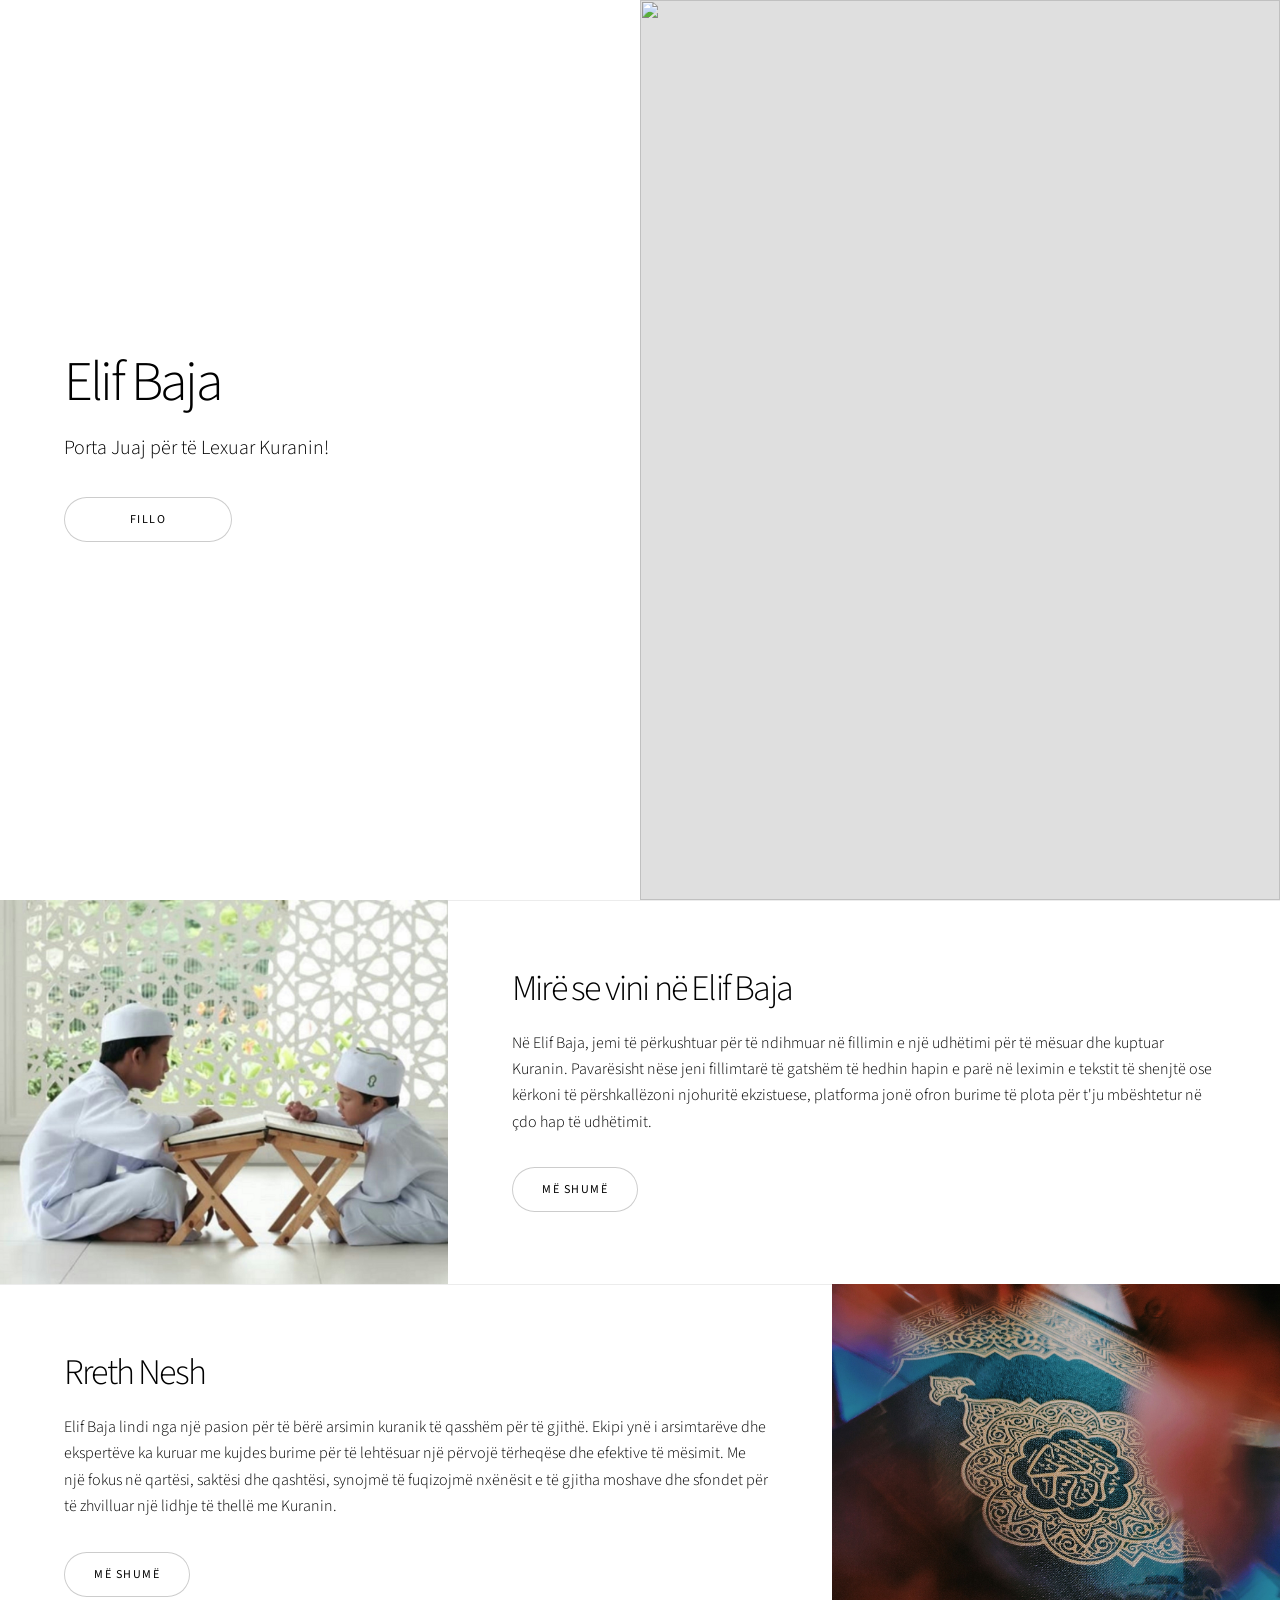
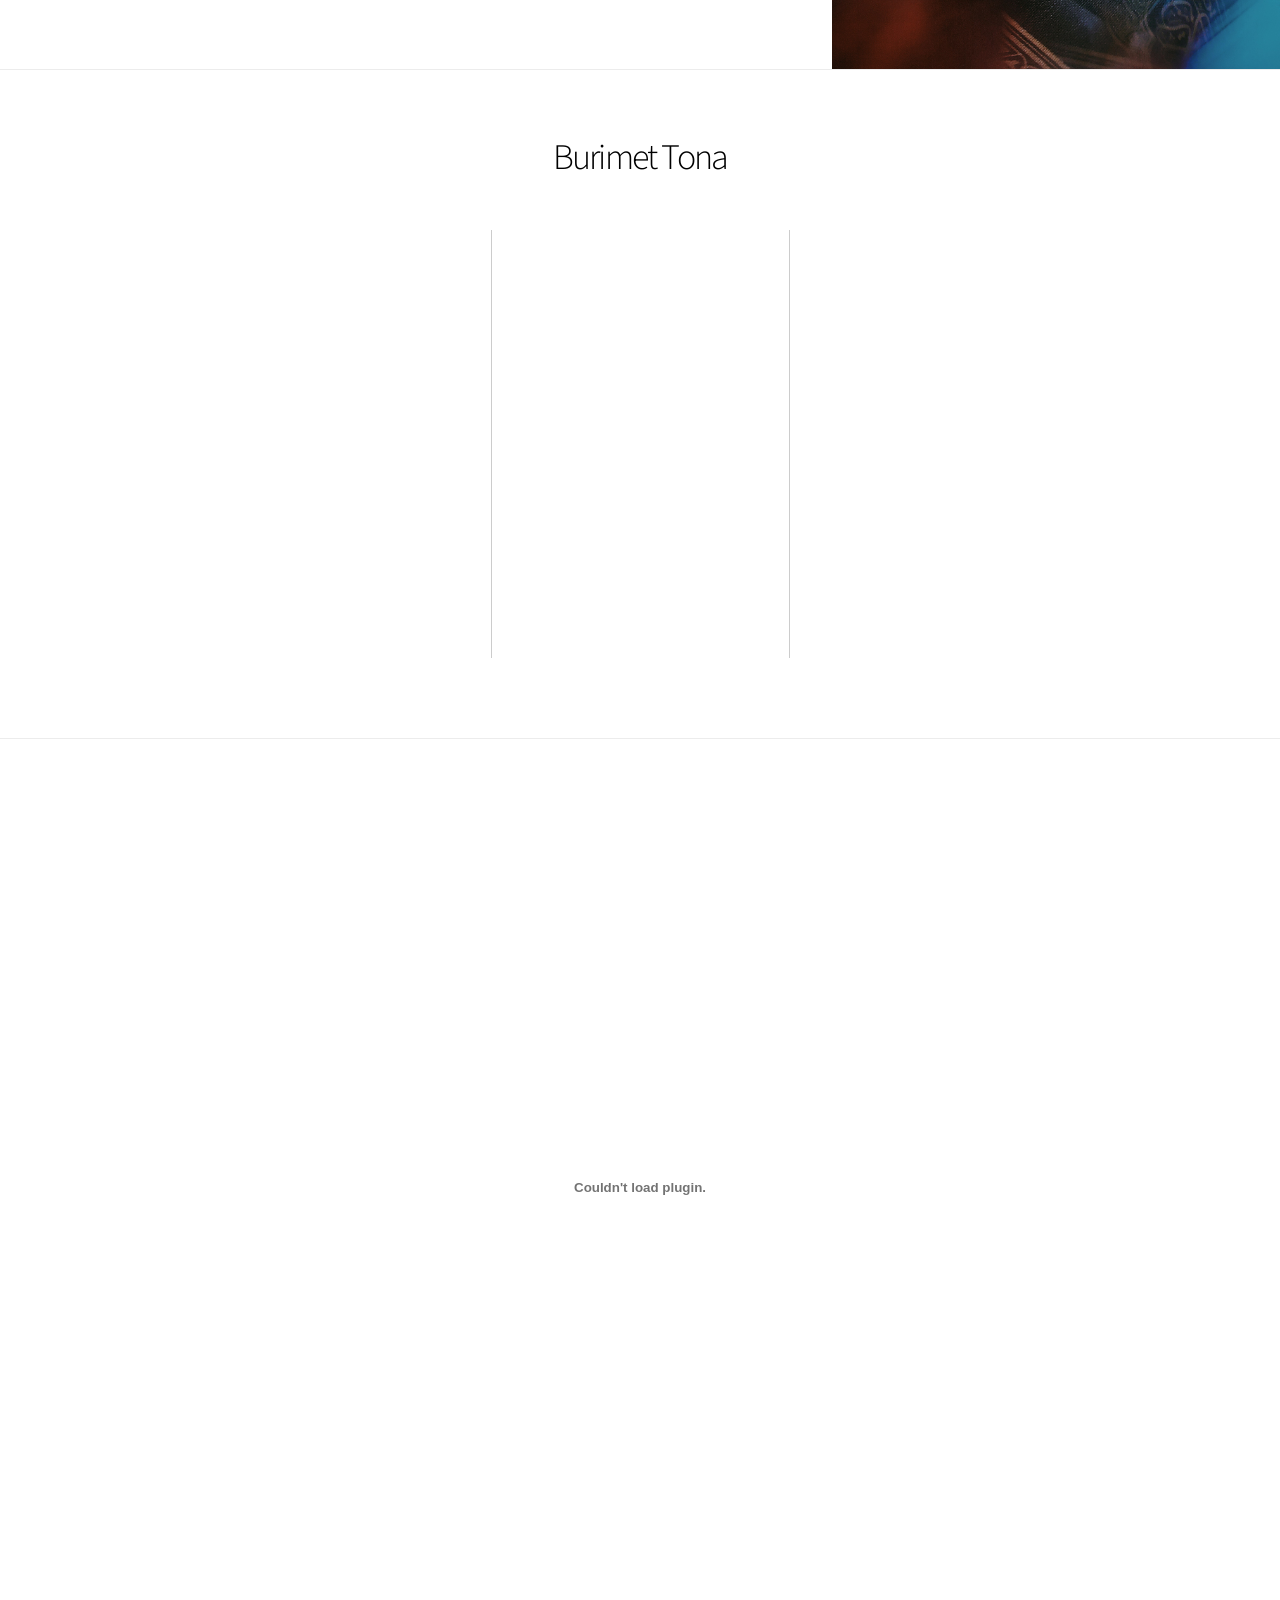
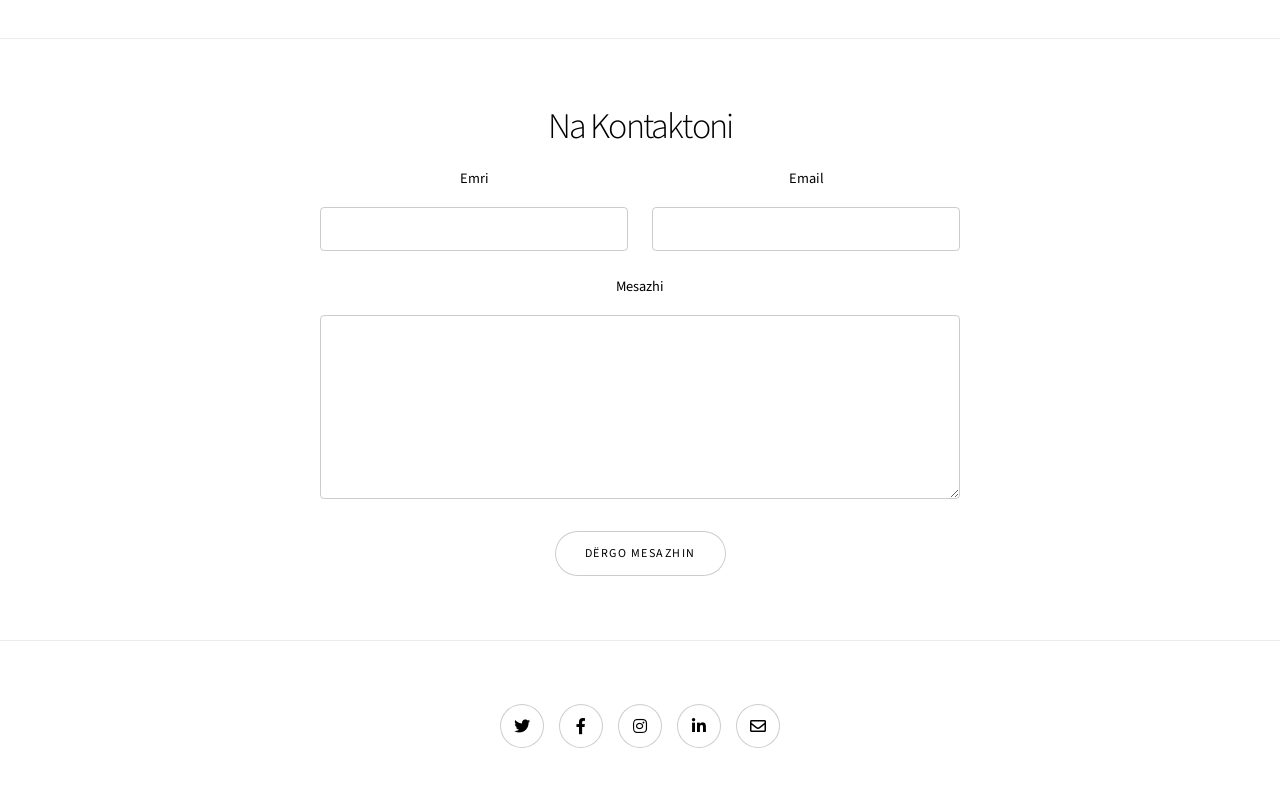
==== index.html @ 34fc5f49 "initial commit" ====
<!DOCTYPE HTML>
<!--
	Story by HTML5 UP
	html5up.net | @ajlkn
	Free for personal and commercial use under the CCA 3.0 license (html5up.net/license)
-->
<html>
	<head>
		<title>Elif Baja</title>
		<meta charset="utf-8" />
		<meta name="viewport" content="width=device-width, initial-scale=1, user-scalable=no" />
		<link rel="stylesheet" href="assets/css/main.css" />
		<noscript><link rel="stylesheet" href="assets/css/noscript.css" /></noscript>
	</head>
	<body class="is-preload">

		<!-- Wrapper -->
			<div id="wrapper" class="divided">

				<!-- One -->
					<section class="banner style1 orient-left content-align-left image-position-right fullscreen onload-image-fade-in onload-content-fade-right">
						<div class="content">
							<h1>Elif Baja</h1>
							<p class="major">Porta Juaj për të Lexuar Kuranin!</p>
							<ul class="actions stacked">
								<li><a href="#first" class="button big wide smooth-scroll-middle">Fillo</a></li>
							</ul>
						</div>
						<div class="image">
							<img src="images/quran/image_1.jpg" alt="" />
						</div>
					</section>

				<!-- Two -->
					<section class="spotlight style1 orient-right content-align-left image-position-center onscroll-image-fade-in" id="first">
						<div class="content">
							<h2>Mirë se vini në Elif Baja</h2>
							<p>Në Elif Baja, jemi të përkushtuar për të ndihmuar në fillimin e një udhëtimi për të mësuar dhe kuptuar Kuranin. Pavarësisht nëse jeni fillimtarë të gatshëm të hedhin hapin e parë në leximin e tekstit të shenjtë ose kërkoni të përshkallëzoni njohuritë ekzistuese, platforma jonë ofron burime të plota për t'ju mbështetur në çdo hap të udhëtimit.</p>
							<ul class="actions stacked">
								<li><a href="#libri" class="button smooth-scroll-middle">Më shumë</a></li>
							</ul>
						</div>
						<div class="image">
							<img src="images/quran/image_3.jpg" alt="" />
						</div>
					</section>

				<!-- Three -->
					<section class="spotlight style1 orient-left content-align-left image-position-center onscroll-image-fade-in">
						<div class="content">
							<h2>Rreth Nesh</h2>
							<p>Elif Baja lindi nga një pasion për të bërë arsimin kuranik të qasshëm për të gjithë. Ekipi ynë i arsimtarëve dhe ekspertëve ka kuruar me kujdes burime për të lehtësuar një përvojë tërheqëse dhe efektive të mësimit. Me një fokus në qartësi, saktësi dhe qashtësi, synojmë të fuqizojmë nxënësit e të gjitha moshave dhe sfondet për të zhvilluar një lidhje të thellë me Kuranin.</p>
							<ul class="actions stacked">
								<li><a href="#libri" class="button smooth-scroll-middle">Më shumë</a></li>
							</ul>
						</div>
						<div class="image">
							<img src="images/quran/image_4.jpg" alt="" />
						</div>
					</section>

				<!-- Four -->
					<!-- <section class="spotlight style1 orient-right content-align-left image-position-center onscroll-image-fade-in">
						<div class="content">
							<h2>Pharetra etiam nulla</h2>
							<p>Lorem ipsum dolor sit amet, consectetur adipiscing elit. Morbi id ante sed ex pharetra lacinia sit amet vel massa. Donec facilisis laoreet nulla eu bibendum. Donec ut ex risus. Fusce lorem lectus, pharetra pretium massa et, hendrerit vestibulum odio lorem ipsum dolor sit amet.</p>
							<ul class="actions stacked">
								<li><a href="#" class="button">Learn More</a></li>
							</ul>
						</div>
						<div class="image">
							<img src="images/spotlight03.jpg" alt="" />
						</div>
					</section> -->

				<!-- Five -->
					<!-- <section class="wrapper style1 align-center">
						<div class="inner">
							<h2>Massa sed condimentum</h2>
							<p>Lorem ipsum dolor sit amet, consectetur adipiscing elit. Morbi id ante sed ex pharetra lacinia sit amet vel massa. Donec facilisis laoreet nulla eu bibendum. Donec ut ex risus. Fusce lorem lectus, pharetra pretium massa et, hendrerit vestibulum odio lorem ipsum.</p>
						</div> -->

						<!-- Gallery -->
							<!-- <div class="gallery style2 medium lightbox onscroll-fade-in">
								<article>
									<a href="images/gallery/fulls/01.jpg" class="image">
										<img src="images/gallery/thumbs/01.jpg" alt="" />
									</a>
									<div class="caption">
										<h3>Ipsum Dolor</h3>
										<p>Lorem ipsum dolor amet, consectetur magna etiam elit. Etiam sed ultrices.</p>
										<ul class="actions fixed">
											<li><span class="button small">Details</span></li>
										</ul>
									</div>
								</article>
								<article>
									<a href="images/gallery/fulls/02.jpg" class="image">
										<img src="images/gallery/thumbs/02.jpg" alt="" />
									</a>
									<div class="caption">
										<h3>Feugiat Lorem</h3>
										<p>Lorem ipsum dolor amet, consectetur magna etiam elit. Etiam sed ultrices.</p>
										<ul class="actions fixed">
											<li><span class="button small">Details</span></li>
										</ul>
									</div>
								</article>
								<article>
									<a href="images/gallery/fulls/03.jpg" class="image">
										<img src="images/gallery/thumbs/03.jpg" alt="" />
									</a>
									<div class="caption">
										<h3>Magna Amet</h3>
										<p>Lorem ipsum dolor amet, consectetur magna etiam elit. Etiam sed ultrices.</p>
										<ul class="actions fixed">
											<li><span class="button small">Details</span></li>
										</ul>
									</div>
								</article>
								<article>
									<a href="images/gallery/fulls/04.jpg" class="image">
										<img src="images/gallery/thumbs/04.jpg" alt="" />
									</a>
									<div class="caption">
										<h3>Sed Tempus</h3>
										<p>Lorem ipsum dolor amet, consectetur magna etiam elit. Etiam sed ultrices.</p>
										<ul class="actions fixed">
											<li><span class="button small">Details</span></li>
										</ul>
									</div>
								</article>
								<article>
									<a href="images/gallery/fulls/05.jpg" class="image">
										<img src="images/gallery/thumbs/05.jpg" alt="" />
									</a>
									<div class="caption">
										<h3>Ultrices Magna</h3>
										<p>Lorem ipsum dolor amet, consectetur magna etiam elit. Etiam sed ultrices.</p>
										<ul class="actions fixed">
											<li><span class="button small">Details</span></li>
										</ul>
									</div>
								</article>
								<article>
									<a href="images/gallery/fulls/06.jpg" class="image">
										<img src="images/gallery/thumbs/06.jpg" alt="" />
									</a>
									<div class="caption">
										<h3>Sed Tempus</h3>
										<p>Lorem ipsum dolor amet, consectetur magna etiam elit. Etiam sed ultrices.</p>
										<ul class="actions fixed">
											<li><span class="button small">Details</span></li>
										</ul>
									</div>
								</article>
								<article>
									<a href="images/gallery/fulls/07.jpg" class="image">
										<img src="images/gallery/thumbs/07.jpg" alt="" />
									</a>
									<div class="caption">
										<h3>Ipsum Lorem</h3>
										<p>Lorem ipsum dolor amet, consectetur magna etiam elit. Etiam sed ultrices.</p>
										<ul class="actions fixed">
											<li><span class="button small">Details</span></li>
										</ul>
									</div>
								</article>
								<article>
									<a href="images/gallery/fulls/08.jpg" class="image">
										<img src="images/gallery/thumbs/08.jpg" alt="" />
									</a>
									<div class="caption">
										<h3>Magna Risus</h3>
										<p>Lorem ipsum dolor amet, consectetur magna etiam elit. Etiam sed ultrices.</p>
										<ul class="actions fixed">
											<li><span class="button small">Details</span></li>
										</ul>
									</div>
								</article>
								<article>
									<a href="images/gallery/fulls/09.jpg" class="image">
										<img src="images/gallery/thumbs/09.jpg" alt="" />
									</a>
									<div class="caption">
										<h3>Tempus Dolor</h3>
										<p>Lorem ipsum dolor amet, consectetur magna etiam elit. Etiam sed ultrices.</p>
										<ul class="actions fixed">
											<li><span class="button small">Details</span></li>
										</ul>
									</div>
								</article>
								<article>
									<a href="images/gallery/fulls/10.jpg" class="image">
										<img src="images/gallery/thumbs/10.jpg" alt="" />
									</a>
									<div class="caption">
										<h3>Sed Etiam</h3>
										<p>Lorem ipsum dolor amet, consectetur magna etiam elit. Etiam sed ultrices.</p>
										<ul class="actions fixed">
											<li><span class="button small">Details</span></li>
										</ul>
									</div>
								</article>
								<article>
									<a href="images/gallery/fulls/11.jpg" class="image">
										<img src="images/gallery/thumbs/11.jpg" alt="" />
									</a>
									<div class="caption">
										<h3>Magna Lorem</h3>
										<p>Lorem ipsum dolor amet, consectetur magna etiam elit. Etiam sed ultrices.</p>
										<ul class="actions fixed">
											<li><span class="button small">Details</span></li>
										</ul>
									</div>
								</article>
								<article>
									<a href="images/gallery/fulls/12.jpg" class="image">
										<img src="images/gallery/thumbs/12.jpg" alt="" />
									</a>
									<div class="caption">
										<h3>Ipsum Dolor</h3>
										<p>Lorem ipsum dolor amet, consectetur magna etiam elit. Etiam sed ultrices.</p>
										<ul class="actions fixed">
											<li><span class="button small">Details</span></li>
										</ul>
									</div>
								</article>
							</div>

					</section> -->

				<!-- Six -->
					<section class="wrapper style1 align-center">
						<div class="inner">
							<h2>Burimet Tona</h2>
							<!-- <p>Lorem ipsum dolor sit amet, consectetur adipiscing elit. Morbi id ante sed ex pharetra lacinia sit amet vel massa. Donec facilisis laoreet nulla eu bibendum. Donec ut ex risus. Fusce lorem lectus, pharetra pretium massa et, hendrerit vestibulum odio lorem ipsum.</p> -->
							<div class="items style1 medium onscroll-fade-in">
								<section>
									<span class="icon style2 major fa-gem"></span>
									<h3>Libri PDF</h3>
									<p>Hyni në tekstin kuranik në tërësinë e tij përmes formatit tonë të shkarkueshëm PDF. Pavarësisht nëse preferoni studimin jashtë linjeje ose keni nevojë për një referencë të lehtë, kopja jonë dixhitale siguron qasje të përshtatshme në tekstin e shenjtë në çdo kohë dhe kudo.</p>
								</section>
								<section>
									<span class="icon solid style2 major fa-save"></span>
									<h3>Mësime Interaktive</h3>
									<p>Zhyteni në mësimet tona interaktive të projektuara për të përgjigjur ndaj nxënësve të të gjitha niveleve të përparimit. Nga mësimi i alfabetit arab deri në zotimin e rregullave të Tajwidit, kurrikula jonë e strukturuar ofron një progresion të përsosur drejt flukshmirësisë kuranike.</p>
								</section>
								<section>
									<span class="icon solid style2 major fa-chart-bar"></span>
									<h3>Materiale Shtesë</h3>
									<p>Eksploroni një pasuri të materialeve shtesë, duke përfshirë regjistrime audio, listat e fjalëve, dhe ushtrime praktike, për të thelluar kuptimin tuaj dhe për të forcuar mësimin tuaj.</p>
								</section>
								<!-- <section>
									<span class="icon solid style2 major fa-wifi"></span>
									<h3>Amet</h3>
									<p>Lorem ipsum dolor sit amet, consectetur adipiscing elit. Morbi dui turpis, cursus eget orci amet aliquam congue semper. Etiam eget ultrices risus nec tempor elit.</p>
								</section>
								<section>
									<span class="icon solid style2 major fa-cog"></span>
									<h3>Magna</h3>
									<p>Lorem ipsum dolor sit amet, consectetur adipiscing elit. Morbi dui turpis, cursus eget orci amet aliquam congue semper. Etiam eget ultrices risus nec tempor elit.</p>
								</section>
								<section>
									<span class="icon style2 major fa-paper-plane"></span>
									<h3>Tempus</h3>
									<p>Lorem ipsum dolor sit amet, consectetur adipiscing elit. Morbi dui turpis, cursus eget orci amet aliquam congue semper. Etiam eget ultrices risus nec tempor elit.</p>
								</section>
								<section>
									<span class="icon solid style2 major fa-desktop"></span>
									<h3>Aliquam</h3>
									<p>Lorem ipsum dolor sit amet, consectetur adipiscing elit. Morbi dui turpis, cursus eget orci amet aliquam congue semper. Etiam eget ultrices risus nec tempor elit.</p>
								</section>
								<section>
									<span class="icon solid style2 major fa-sync-alt"></span>
									<h3>Elit</h3>
									<p>Lorem ipsum dolor sit amet, consectetur adipiscing elit. Morbi dui turpis, cursus eget orci amet aliquam congue semper. Etiam eget ultrices risus nec tempor elit.</p>
								</section>
								<section>
									<span class="icon solid style2 major fa-hashtag"></span>
									<h3>Morbi</h3>
									<p>Lorem ipsum dolor sit amet, consectetur adipiscing elit. Morbi dui turpis, cursus eget orci amet aliquam congue semper. Etiam eget ultrices risus nec tempor elit.</p>
								</section>
								<section>
									<span class="icon solid style2 major fa-bolt"></span>
									<h3>Turpis</h3>
									<p>Lorem ipsum dolor sit amet, consectetur adipiscing elit. Morbi dui turpis, cursus eget orci amet aliquam congue semper. Etiam eget ultrices risus nec tempor elit.</p>
								</section>
								<section>
									<span class="icon solid style2 major fa-envelope"></span>
									<h3>Ultrices</h3>
									<p>Lorem ipsum dolor sit amet, consectetur adipiscing elit. Morbi dui turpis, cursus eget orci amet aliquam congue semper. Etiam eget ultrices risus nec tempor elit.</p>
								</section>
								<section>
									<span class="icon solid style2 major fa-leaf"></span>
									<h3>Risus</h3>
									<p>Lorem ipsum dolor sit amet, consectetur adipiscing elit. Morbi dui turpis, cursus eget orci amet aliquam congue semper. Etiam eget ultrices risus nec tempor elit.</p>
								</section> -->
							</div>
						</div>
					</section>

					<section id="libri" class="pdf-container">
						<embed class="pdf-embed" src="/assets/book.pdf" type="application/pdf">
					</section>

				<!-- Seven -->
					<section class="wrapper style1 align-center">
						<div class="inner medium">
							<h2>Na Kontaktoni</h2>
							<form method="post" action="#">
								<div class="fields">
									<div class="field half">
										<label for="name">Emri</label>
										<input type="text" name="name" id="name" value="" />
									</div>
									<div class="field half">
										<label for="email">Email</label>
										<input type="email" name="email" id="email" value="" />
									</div>
									<div class="field">
										<label for="message">Mesazhi</label>
										<textarea name="message" id="message" rows="6"></textarea>
									</div>
								</div>
								<ul class="actions special">
									<li><input type="submit" name="submit" id="submit" value="Dërgo mesazhin" /></li>
								</ul>
							</form>

						</div>
					</section>

				<!-- Footer -->
					<footer class="wrapper style1 align-center">
						<div class="inner">
							<ul class="icons">
								<li><a href="#" class="icon brands style2 fa-twitter"><span class="label">Twitter</span></a></li>
								<li><a href="#" class="icon brands style2 fa-facebook-f"><span class="label">Facebook</span></a></li>
								<li><a href="#" class="icon brands style2 fa-instagram"><span class="label">Instagram</span></a></li>
								<li><a href="#" class="icon brands style2 fa-linkedin-in"><span class="label">LinkedIn</span></a></li>
								<li><a href="#" class="icon style2 fa-envelope"><span class="label">Email</span></a></li>
							</ul>
							<!-- <p>&copy; Untitled. Design: <a href="https://html5up.net">HTML5 UP</a>.</p> -->
						</div>
					</footer>

			</div>

		<!-- Scripts -->
			<script src="assets/js/jquery.min.js"></script>
			<script src="assets/js/jquery.scrollex.min.js"></script>
			<script src="assets/js/jquery.scrolly.min.js"></script>
			<script src="assets/js/browser.min.js"></script>
			<script src="assets/js/breakpoints.min.js"></script>
			<script src="assets/js/util.js"></script>
			<script src="assets/js/main.js"></script>

	</body>
</html>
---- assets/css/main.css ----
@import url(fontawesome-all.min.css);
@import url("https://fonts.googleapis.com/css?family=Source+Sans+Pro:300,300i,400,400i");

/*
	Story by HTML5 UP
	html5up.net | @ajlkn
	Free for personal and commercial use under the CCA 3.0 license (html5up.net/license)
*/

html,
body,
div,
span,
applet,
object,
iframe,
h1,
h2,
h3,
h4,
h5,
h6,
p,
blockquote,
pre,
a,
abbr,
acronym,
address,
big,
cite,
code,
del,
dfn,
em,
img,
ins,
kbd,
q,
s,
samp,
small,
strike,
strong,
sub,
sup,
tt,
var,
b,
u,
i,
center,
dl,
dt,
dd,
ol,
ul,
li,
fieldset,
form,
label,
legend,
table,
caption,
tbody,
tfoot,
thead,
tr,
th,
td,
article,
aside,
canvas,
details,
embed,
figure,
figcaption,
footer,
header,
hgroup,
menu,
nav,
output,
ruby,
section,
summary,
time,
mark,
audio,
video {
	margin: 0;
	padding: 0;
	border: 0;
	font-size: 100%;
	font: inherit;
	vertical-align: baseline;
}

article,
aside,
details,
figcaption,
figure,
footer,
header,
hgroup,
menu,
nav,
section {
	display: block;
}

body {
	line-height: 1;
}

ol,
ul {
	list-style: none;
}

blockquote,
q {
	quotes: none;
}

blockquote:before,
blockquote:after,
q:before,
q:after {
	content: '';
	content: none;
}

table {
	border-collapse: collapse;
	border-spacing: 0;
}

body {
	-webkit-text-size-adjust: none;
}

mark {
	background-color: transparent;
	color: inherit;
}

input::-moz-focus-inner {
	border: 0;
	padding: 0;
}

input,
select,
textarea {
	-moz-appearance: none;
	-webkit-appearance: none;
	-ms-appearance: none;
	appearance: none;
}

/* Basic */

@-ms-viewport {
	width: device-width;
}

body {
	-ms-overflow-style: scrollbar;
}

@media screen and (max-width: 480px) {

	html,
	body {
		min-width: 320px;
	}

}

html {
	box-sizing: border-box;
}

*,
*:before,
*:after {
	box-sizing: inherit;
}

body {
	background: #ffffff;
}

body.is-preload *,
body.is-preload *:before,
body.is-preload *:after {
	-moz-animation: none !important;
	-webkit-animation: none !important;
	-ms-animation: none !important;
	animation: none !important;
	-moz-transition: none !important;
	-webkit-transition: none !important;
	-ms-transition: none !important;
	transition: none !important;
}

/* Type */

html {
	font-size: 18pt;
}

@media screen and (max-width: 1680px) {

	html {
		font-size: 14pt;
	}

}

@media screen and (max-width: 1280px) {

	html {
		font-size: 12pt;
	}

}

@media screen and (max-width: 736px) {

	html {
		font-size: 11pt;
	}

}

@media screen and (max-width: 360px) {

	html {
		font-size: 10pt;
	}

}

body {
	background-color: #ffffff;
	color: #000000;
}

body,
input,
select,
textarea {
	font-family: "Source Sans Pro", Helvetica, sans-serif;
	font-size: 1rem;
	font-weight: 300;
	line-height: 1.65;
}

a {
	-moz-transition: color 0.2s ease-in-out;
	-webkit-transition: color 0.2s ease-in-out;
	-ms-transition: color 0.2s ease-in-out;
	transition: color 0.2s ease-in-out;
	text-decoration: underline;
}

a:hover {
	text-decoration: none;
}

strong,
b {
	font-weight: 400;
}

em,
i {
	font-style: italic;
}

p {
	margin: 0 0 2rem 0;
}

p.major {
	font-size: 1.25rem;
}

h1,
h2,
h3,
h4,
h5,
h6 {
	font-weight: 300;
	line-height: 1.375;
	letter-spacing: -0.05em;
	margin: 0 0 1rem 0;
}

h1 a,
h2 a,
h3 a,
h4 a,
h5 a,
h6 a {
	color: inherit;
	text-decoration: none;
}

h1 {
	font-size: 3.5rem;
	line-height: 1.2;
}

h2 {
	font-size: 2.25rem;
}

h3 {
	font-size: 1.5rem;
}

h4 {
	font-size: 1.1rem;
}

h5 {
	font-size: 0.9rem;
}

h6 {
	font-size: 0.7rem;
}

sub {
	font-size: 0.8rem;
	position: relative;
	top: 0.5rem;
}

sup {
	font-size: 0.8rem;
	position: relative;
	top: -0.5rem;
}

blockquote {
	border-left: solid 4px;
	font-style: italic;
	margin: 0 0 2rem 0;
	padding: 0.5rem 0 0.5rem 2rem;
}

code {
	border-radius: 4px;
	font-family: "Courier New", monospace;
	font-size: 0.9em;
	margin: 0 0.25rem;
	padding: 0.25rem 0.325rem;
}

pre {
	-webkit-overflow-scrolling: touch;
	font-family: "Courier New", monospace;
	font-size: 0.9em;
	margin: 0 0 2rem 0;
}

pre code {
	display: block;
	line-height: 1.5;
	padding: 0.75rem 1rem;
	overflow-x: auto;
}

hr {
	border: 0;
	border-bottom: solid 1px;
	margin: 2.5rem 0;
}

hr.major {
	margin: 3.5rem 0;
}

.align-left {
	text-align: left;
}

.align-center {
	text-align: center;
}

.align-right {
	text-align: right;
}

@media screen and (max-width: 736px) {

	p.major {
		font-size: 1.1rem;
	}

	h1 {
		font-size: 2.5rem;
	}

	h2 {
		font-size: 2rem;
	}

	h3 {
		font-size: 1.25rem;
	}

	h4 {
		font-size: 1rem;
	}

}

input,
select,
textarea {
	color: #000000;
}

a {
	color: #000000;
}

a:hover {
	color: #47D3E5;
}

strong,
b {
	color: #000000;
}

h1,
h2,
h3,
h4,
h5,
h6 {
	color: #000000;
}

blockquote {
	border-left-color: rgba(0, 0, 0, 0.2);
}

code {
	background: rgba(0, 0, 0, 0.05);
	border-color: rgba(0, 0, 0, 0.2);
}

hr {
	border-bottom-color: rgba(0, 0, 0, 0.2);
}

/* Row */

.row {
	display: flex;
	flex-wrap: wrap;
	box-sizing: border-box;
	align-items: stretch;
}

.row>* {
	box-sizing: border-box;
}

.row.gtr-uniform>*> :last-child {
	margin-bottom: 0;
}

.row.aln-left {
	justify-content: flex-start;
}

.row.aln-center {
	justify-content: center;
}

.row.aln-right {
	justify-content: flex-end;
}

.row.aln-top {
	align-items: flex-start;
}

.row.aln-middle {
	align-items: center;
}

.row.aln-bottom {
	align-items: flex-end;
}

.row>.imp {
	order: -1;
}

.row>.col-1 {
	width: 8.33333%;
}

.row>.off-1 {
	margin-left: 8.33333%;
}

.row>.col-2 {
	width: 16.66667%;
}

.row>.off-2 {
	margin-left: 16.66667%;
}

.row>.col-3 {
	width: 25%;
}

.row>.off-3 {
	margin-left: 25%;
}

.row>.col-4 {
	width: 33.33333%;
}

.row>.off-4 {
	margin-left: 33.33333%;
}

.row>.col-5 {
	width: 41.66667%;
}

.row>.off-5 {
	margin-left: 41.66667%;
}

.row>.col-6 {
	width: 50%;
}

.row>.off-6 {
	margin-left: 50%;
}

.row>.col-7 {
	width: 58.33333%;
}

.row>.off-7 {
	margin-left: 58.33333%;
}

.row>.col-8 {
	width: 66.66667%;
}

.row>.off-8 {
	margin-left: 66.66667%;
}

.row>.col-9 {
	width: 75%;
}

.row>.off-9 {
	margin-left: 75%;
}

.row>.col-10 {
	width: 83.33333%;
}

.row>.off-10 {
	margin-left: 83.33333%;
}

.row>.col-11 {
	width: 91.66667%;
}

.row>.off-11 {
	margin-left: 91.66667%;
}

.row>.col-12 {
	width: 100%;
}

.row>.off-12 {
	margin-left: 100%;
}

.row.gtr-0 {
	margin-top: 0;
	margin-left: 0rem;
}

.row.gtr-0>* {
	padding: 0 0 0 0rem;
}

.row.gtr-0.gtr-uniform {
	margin-top: 0rem;
}

.row.gtr-0.gtr-uniform>* {
	padding-top: 0rem;
}

.row.gtr-25 {
	margin-top: 0;
	margin-left: -0.5rem;
}

.row.gtr-25>* {
	padding: 0 0 0 0.5rem;
}

.row.gtr-25.gtr-uniform {
	margin-top: -0.5rem;
}

.row.gtr-25.gtr-uniform>* {
	padding-top: 0.5rem;
}

.row.gtr-50 {
	margin-top: 0;
	margin-left: -1rem;
}

.row.gtr-50>* {
	padding: 0 0 0 1rem;
}

.row.gtr-50.gtr-uniform {
	margin-top: -1rem;
}

.row.gtr-50.gtr-uniform>* {
	padding-top: 1rem;
}

.row {
	margin-top: 0;
	margin-left: -2rem;
}

.row>* {
	padding: 0 0 0 2rem;
}

.row.gtr-uniform {
	margin-top: -2rem;
}

.row.gtr-uniform>* {
	padding-top: 2rem;
}

.row.gtr-150 {
	margin-top: 0;
	margin-left: -3rem;
}

.row.gtr-150>* {
	padding: 0 0 0 3rem;
}

.row.gtr-150.gtr-uniform {
	margin-top: -3rem;
}

.row.gtr-150.gtr-uniform>* {
	padding-top: 3rem;
}

.row.gtr-200 {
	margin-top: 0;
	margin-left: -4rem;
}

.row.gtr-200>* {
	padding: 0 0 0 4rem;
}

.row.gtr-200.gtr-uniform {
	margin-top: -4rem;
}

.row.gtr-200.gtr-uniform>* {
	padding-top: 4rem;
}

@media screen and (max-width: 1680px) {

	.row {
		display: flex;
		flex-wrap: wrap;
		box-sizing: border-box;
		align-items: stretch;
	}

	.row>* {
		box-sizing: border-box;
	}

	.row.gtr-uniform>*> :last-child {
		margin-bottom: 0;
	}

	.row.aln-left {
		justify-content: flex-start;
	}

	.row.aln-center {
		justify-content: center;
	}

	.row.aln-right {
		justify-content: flex-end;
	}

	.row.aln-top {
		align-items: flex-start;
	}

	.row.aln-middle {
		align-items: center;
	}

	.row.aln-bottom {
		align-items: flex-end;
	}

	.row>.imp-xlarge {
		order: -1;
	}

	.row>.col-1-xlarge {
		width: 8.33333%;
	}

	.row>.off-1-xlarge {
		margin-left: 8.33333%;
	}

	.row>.col-2-xlarge {
		width: 16.66667%;
	}

	.row>.off-2-xlarge {
		margin-left: 16.66667%;
	}

	.row>.col-3-xlarge {
		width: 25%;
	}

	.row>.off-3-xlarge {
		margin-left: 25%;
	}

	.row>.col-4-xlarge {
		width: 33.33333%;
	}

	.row>.off-4-xlarge {
		margin-left: 33.33333%;
	}

	.row>.col-5-xlarge {
		width: 41.66667%;
	}

	.row>.off-5-xlarge {
		margin-left: 41.66667%;
	}

	.row>.col-6-xlarge {
		width: 50%;
	}

	.row>.off-6-xlarge {
		margin-left: 50%;
	}

	.row>.col-7-xlarge {
		width: 58.33333%;
	}

	.row>.off-7-xlarge {
		margin-left: 58.33333%;
	}

	.row>.col-8-xlarge {
		width: 66.66667%;
	}

	.row>.off-8-xlarge {
		margin-left: 66.66667%;
	}

	.row>.col-9-xlarge {
		width: 75%;
	}

	.row>.off-9-xlarge {
		margin-left: 75%;
	}

	.row>.col-10-xlarge {
		width: 83.33333%;
	}

	.row>.off-10-xlarge {
		margin-left: 83.33333%;
	}

	.row>.col-11-xlarge {
		width: 91.66667%;
	}

	.row>.off-11-xlarge {
		margin-left: 91.66667%;
	}

	.row>.col-12-xlarge {
		width: 100%;
	}

	.row>.off-12-xlarge {
		margin-left: 100%;
	}

	.row.gtr-0 {
		margin-top: 0;
		margin-left: 0rem;
	}

	.row.gtr-0>* {
		padding: 0 0 0 0rem;
	}

	.row.gtr-0.gtr-uniform {
		margin-top: 0rem;
	}

	.row.gtr-0.gtr-uniform>* {
		padding-top: 0rem;
	}

	.row.gtr-25 {
		margin-top: 0;
		margin-left: -0.5rem;
	}

	.row.gtr-25>* {
		padding: 0 0 0 0.5rem;
	}

	.row.gtr-25.gtr-uniform {
		margin-top: -0.5rem;
	}

	.row.gtr-25.gtr-uniform>* {
		padding-top: 0.5rem;
	}

	.row.gtr-50 {
		margin-top: 0;
		margin-left: -1rem;
	}

	.row.gtr-50>* {
		padding: 0 0 0 1rem;
	}

	.row.gtr-50.gtr-uniform {
		margin-top: -1rem;
	}

	.row.gtr-50.gtr-uniform>* {
		padding-top: 1rem;
	}

	.row {
		margin-top: 0;
		margin-left: -2rem;
	}

	.row>* {
		padding: 0 0 0 2rem;
	}

	.row.gtr-uniform {
		margin-top: -2rem;
	}

	.row.gtr-uniform>* {
		padding-top: 2rem;
	}

	.row.gtr-150 {
		margin-top: 0;
		margin-left: -3rem;
	}

	.row.gtr-150>* {
		padding: 0 0 0 3rem;
	}

	.row.gtr-150.gtr-uniform {
		margin-top: -3rem;
	}

	.row.gtr-150.gtr-uniform>* {
		padding-top: 3rem;
	}

	.row.gtr-200 {
		margin-top: 0;
		margin-left: -4rem;
	}

	.row.gtr-200>* {
		padding: 0 0 0 4rem;
	}

	.row.gtr-200.gtr-uniform {
		margin-top: -4rem;
	}

	.row.gtr-200.gtr-uniform>* {
		padding-top: 4rem;
	}

}

@media screen and (max-width: 1280px) {

	.row {
		display: flex;
		flex-wrap: wrap;
		box-sizing: border-box;
		align-items: stretch;
	}

	.row>* {
		box-sizing: border-box;
	}

	.row.gtr-uniform>*> :last-child {
		margin-bottom: 0;
	}

	.row.aln-left {
		justify-content: flex-start;
	}

	.row.aln-center {
		justify-content: center;
	}

	.row.aln-right {
		justify-content: flex-end;
	}

	.row.aln-top {
		align-items: flex-start;
	}

	.row.aln-middle {
		align-items: center;
	}

	.row.aln-bottom {
		align-items: flex-end;
	}

	.row>.imp-large {
		order: -1;
	}

	.row>.col-1-large {
		width: 8.33333%;
	}

	.row>.off-1-large {
		margin-left: 8.33333%;
	}

	.row>.col-2-large {
		width: 16.66667%;
	}

	.row>.off-2-large {
		margin-left: 16.66667%;
	}

	.row>.col-3-large {
		width: 25%;
	}

	.row>.off-3-large {
		margin-left: 25%;
	}

	.row>.col-4-large {
		width: 33.33333%;
	}

	.row>.off-4-large {
		margin-left: 33.33333%;
	}

	.row>.col-5-large {
		width: 41.66667%;
	}

	.row>.off-5-large {
		margin-left: 41.66667%;
	}

	.row>.col-6-large {
		width: 50%;
	}

	.row>.off-6-large {
		margin-left: 50%;
	}

	.row>.col-7-large {
		width: 58.33333%;
	}

	.row>.off-7-large {
		margin-left: 58.33333%;
	}

	.row>.col-8-large {
		width: 66.66667%;
	}

	.row>.off-8-large {
		margin-left: 66.66667%;
	}

	.row>.col-9-large {
		width: 75%;
	}

	.row>.off-9-large {
		margin-left: 75%;
	}

	.row>.col-10-large {
		width: 83.33333%;
	}

	.row>.off-10-large {
		margin-left: 83.33333%;
	}

	.row>.col-11-large {
		width: 91.66667%;
	}

	.row>.off-11-large {
		margin-left: 91.66667%;
	}

	.row>.col-12-large {
		width: 100%;
	}

	.row>.off-12-large {
		margin-left: 100%;
	}

	.row.gtr-0 {
		margin-top: 0;
		margin-left: 0rem;
	}

	.row.gtr-0>* {
		padding: 0 0 0 0rem;
	}

	.row.gtr-0.gtr-uniform {
		margin-top: 0rem;
	}

	.row.gtr-0.gtr-uniform>* {
		padding-top: 0rem;
	}

	.row.gtr-25 {
		margin-top: 0;
		margin-left: -0.5rem;
	}

	.row.gtr-25>* {
		padding: 0 0 0 0.5rem;
	}

	.row.gtr-25.gtr-uniform {
		margin-top: -0.5rem;
	}

	.row.gtr-25.gtr-uniform>* {
		padding-top: 0.5rem;
	}

	.row.gtr-50 {
		margin-top: 0;
		margin-left: -1rem;
	}

	.row.gtr-50>* {
		padding: 0 0 0 1rem;
	}

	.row.gtr-50.gtr-uniform {
		margin-top: -1rem;
	}

	.row.gtr-50.gtr-uniform>* {
		padding-top: 1rem;
	}

	.row {
		margin-top: 0;
		margin-left: -2rem;
	}

	.row>* {
		padding: 0 0 0 2rem;
	}

	.row.gtr-uniform {
		margin-top: -2rem;
	}

	.row.gtr-uniform>* {
		padding-top: 2rem;
	}

	.row.gtr-150 {
		margin-top: 0;
		margin-left: -3rem;
	}

	.row.gtr-150>* {
		padding: 0 0 0 3rem;
	}

	.row.gtr-150.gtr-uniform {
		margin-top: -3rem;
	}

	.row.gtr-150.gtr-uniform>* {
		padding-top: 3rem;
	}

	.row.gtr-200 {
		margin-top: 0;
		margin-left: -4rem;
	}

	.row.gtr-200>* {
		padding: 0 0 0 4rem;
	}

	.row.gtr-200.gtr-uniform {
		margin-top: -4rem;
	}

	.row.gtr-200.gtr-uniform>* {
		padding-top: 4rem;
	}

}

@media screen and (max-width: 980px) {

	.row {
		display: flex;
		flex-wrap: wrap;
		box-sizing: border-box;
		align-items: stretch;
	}

	.row>* {
		box-sizing: border-box;
	}

	.row.gtr-uniform>*> :last-child {
		margin-bottom: 0;
	}

	.row.aln-left {
		justify-content: flex-start;
	}

	.row.aln-center {
		justify-content: center;
	}

	.row.aln-right {
		justify-content: flex-end;
	}

	.row.aln-top {
		align-items: flex-start;
	}

	.row.aln-middle {
		align-items: center;
	}

	.row.aln-bottom {
		align-items: flex-end;
	}

	.row>.imp-medium {
		order: -1;
	}

	.row>.col-1-medium {
		width: 8.33333%;
	}

	.row>.off-1-medium {
		margin-left: 8.33333%;
	}

	.row>.col-2-medium {
		width: 16.66667%;
	}

	.row>.off-2-medium {
		margin-left: 16.66667%;
	}

	.row>.col-3-medium {
		width: 25%;
	}

	.row>.off-3-medium {
		margin-left: 25%;
	}

	.row>.col-4-medium {
		width: 33.33333%;
	}

	.row>.off-4-medium {
		margin-left: 33.33333%;
	}

	.row>.col-5-medium {
		width: 41.66667%;
	}

	.row>.off-5-medium {
		margin-left: 41.66667%;
	}

	.row>.col-6-medium {
		width: 50%;
	}

	.row>.off-6-medium {
		margin-left: 50%;
	}

	.row>.col-7-medium {
		width: 58.33333%;
	}

	.row>.off-7-medium {
		margin-left: 58.33333%;
	}

	.row>.col-8-medium {
		width: 66.66667%;
	}

	.row>.off-8-medium {
		margin-left: 66.66667%;
	}

	.row>.col-9-medium {
		width: 75%;
	}

	.row>.off-9-medium {
		margin-left: 75%;
	}

	.row>.col-10-medium {
		width: 83.33333%;
	}

	.row>.off-10-medium {
		margin-left: 83.33333%;
	}

	.row>.col-11-medium {
		width: 91.66667%;
	}

	.row>.off-11-medium {
		margin-left: 91.66667%;
	}

	.row>.col-12-medium {
		width: 100%;
	}

	.row>.off-12-medium {
		margin-left: 100%;
	}

	.row.gtr-0 {
		margin-top: 0;
		margin-left: 0rem;
	}

	.row.gtr-0>* {
		padding: 0 0 0 0rem;
	}

	.row.gtr-0.gtr-uniform {
		margin-top: 0rem;
	}

	.row.gtr-0.gtr-uniform>* {
		padding-top: 0rem;
	}

	.row.gtr-25 {
		margin-top: 0;
		margin-left: -0.5rem;
	}

	.row.gtr-25>* {
		padding: 0 0 0 0.5rem;
	}

	.row.gtr-25.gtr-uniform {
		margin-top: -0.5rem;
	}

	.row.gtr-25.gtr-uniform>* {
		padding-top: 0.5rem;
	}

	.row.gtr-50 {
		margin-top: 0;
		margin-left: -1rem;
	}

	.row.gtr-50>* {
		padding: 0 0 0 1rem;
	}

	.row.gtr-50.gtr-uniform {
		margin-top: -1rem;
	}

	.row.gtr-50.gtr-uniform>* {
		padding-top: 1rem;
	}

	.row {
		margin-top: 0;
		margin-left: -2rem;
	}

	.row>* {
		padding: 0 0 0 2rem;
	}

	.row.gtr-uniform {
		margin-top: -2rem;
	}

	.row.gtr-uniform>* {
		padding-top: 2rem;
	}

	.row.gtr-150 {
		margin-top: 0;
		margin-left: -3rem;
	}

	.row.gtr-150>* {
		padding: 0 0 0 3rem;
	}

	.row.gtr-150.gtr-uniform {
		margin-top: -3rem;
	}

	.row.gtr-150.gtr-uniform>* {
		padding-top: 3rem;
	}

	.row.gtr-200 {
		margin-top: 0;
		margin-left: -4rem;
	}

	.row.gtr-200>* {
		padding: 0 0 0 4rem;
	}

	.row.gtr-200.gtr-uniform {
		margin-top: -4rem;
	}

	.row.gtr-200.gtr-uniform>* {
		padding-top: 4rem;
	}

}

@media screen and (max-width: 736px) {

	.row {
		display: flex;
		flex-wrap: wrap;
		box-sizing: border-box;
		align-items: stretch;
	}

	.row>* {
		box-sizing: border-box;
	}

	.row.gtr-uniform>*> :last-child {
		margin-bottom: 0;
	}

	.row.aln-left {
		justify-content: flex-start;
	}

	.row.aln-center {
		justify-content: center;
	}

	.row.aln-right {
		justify-content: flex-end;
	}

	.row.aln-top {
		align-items: flex-start;
	}

	.row.aln-middle {
		align-items: center;
	}

	.row.aln-bottom {
		align-items: flex-end;
	}

	.row>.imp-small {
		order: -1;
	}

	.row>.col-1-small {
		width: 8.33333%;
	}

	.row>.off-1-small {
		margin-left: 8.33333%;
	}

	.row>.col-2-small {
		width: 16.66667%;
	}

	.row>.off-2-small {
		margin-left: 16.66667%;
	}

	.row>.col-3-small {
		width: 25%;
	}

	.row>.off-3-small {
		margin-left: 25%;
	}

	.row>.col-4-small {
		width: 33.33333%;
	}

	.row>.off-4-small {
		margin-left: 33.33333%;
	}

	.row>.col-5-small {
		width: 41.66667%;
	}

	.row>.off-5-small {
		margin-left: 41.66667%;
	}

	.row>.col-6-small {
		width: 50%;
	}

	.row>.off-6-small {
		margin-left: 50%;
	}

	.row>.col-7-small {
		width: 58.33333%;
	}

	.row>.off-7-small {
		margin-left: 58.33333%;
	}

	.row>.col-8-small {
		width: 66.66667%;
	}

	.row>.off-8-small {
		margin-left: 66.66667%;
	}

	.row>.col-9-small {
		width: 75%;
	}

	.row>.off-9-small {
		margin-left: 75%;
	}

	.row>.col-10-small {
		width: 83.33333%;
	}

	.row>.off-10-small {
		margin-left: 83.33333%;
	}

	.row>.col-11-small {
		width: 91.66667%;
	}

	.row>.off-11-small {
		margin-left: 91.66667%;
	}

	.row>.col-12-small {
		width: 100%;
	}

	.row>.off-12-small {
		margin-left: 100%;
	}

	.row.gtr-0 {
		margin-top: 0;
		margin-left: 0rem;
	}

	.row.gtr-0>* {
		padding: 0 0 0 0rem;
	}

	.row.gtr-0.gtr-uniform {
		margin-top: 0rem;
	}

	.row.gtr-0.gtr-uniform>* {
		padding-top: 0rem;
	}

	.row.gtr-25 {
		margin-top: 0;
		margin-left: -0.5rem;
	}

	.row.gtr-25>* {
		padding: 0 0 0 0.5rem;
	}

	.row.gtr-25.gtr-uniform {
		margin-top: -0.5rem;
	}

	.row.gtr-25.gtr-uniform>* {
		padding-top: 0.5rem;
	}

	.row.gtr-50 {
		margin-top: 0;
		margin-left: -1rem;
	}

	.row.gtr-50>* {
		padding: 0 0 0 1rem;
	}

	.row.gtr-50.gtr-uniform {
		margin-top: -1rem;
	}

	.row.gtr-50.gtr-uniform>* {
		padding-top: 1rem;
	}

	.row {
		margin-top: 0;
		margin-left: -2rem;
	}

	.row>* {
		padding: 0 0 0 2rem;
	}

	.row.gtr-uniform {
		margin-top: -2rem;
	}

	.row.gtr-uniform>* {
		padding-top: 2rem;
	}

	.row.gtr-150 {
		margin-top: 0;
		margin-left: -3rem;
	}

	.row.gtr-150>* {
		padding: 0 0 0 3rem;
	}

	.row.gtr-150.gtr-uniform {
		margin-top: -3rem;
	}

	.row.gtr-150.gtr-uniform>* {
		padding-top: 3rem;
	}

	.row.gtr-200 {
		margin-top: 0;
		margin-left: -4rem;
	}

	.row.gtr-200>* {
		padding: 0 0 0 4rem;
	}

	.row.gtr-200.gtr-uniform {
		margin-top: -4rem;
	}

	.row.gtr-200.gtr-uniform>* {
		padding-top: 4rem;
	}

}

@media screen and (max-width: 480px) {

	.row {
		display: flex;
		flex-wrap: wrap;
		box-sizing: border-box;
		align-items: stretch;
	}

	.row>* {
		box-sizing: border-box;
	}

	.row.gtr-uniform>*> :last-child {
		margin-bottom: 0;
	}

	.row.aln-left {
		justify-content: flex-start;
	}

	.row.aln-center {
		justify-content: center;
	}

	.row.aln-right {
		justify-content: flex-end;
	}

	.row.aln-top {
		align-items: flex-start;
	}

	.row.aln-middle {
		align-items: center;
	}

	.row.aln-bottom {
		align-items: flex-end;
	}

	.row>.imp-xsmall {
		order: -1;
	}

	.row>.col-1-xsmall {
		width: 8.33333%;
	}

	.row>.off-1-xsmall {
		margin-left: 8.33333%;
	}

	.row>.col-2-xsmall {
		width: 16.66667%;
	}

	.row>.off-2-xsmall {
		margin-left: 16.66667%;
	}

	.row>.col-3-xsmall {
		width: 25%;
	}

	.row>.off-3-xsmall {
		margin-left: 25%;
	}

	.row>.col-4-xsmall {
		width: 33.33333%;
	}

	.row>.off-4-xsmall {
		margin-left: 33.33333%;
	}

	.row>.col-5-xsmall {
		width: 41.66667%;
	}

	.row>.off-5-xsmall {
		margin-left: 41.66667%;
	}

	.row>.col-6-xsmall {
		width: 50%;
	}

	.row>.off-6-xsmall {
		margin-left: 50%;
	}

	.row>.col-7-xsmall {
		width: 58.33333%;
	}

	.row>.off-7-xsmall {
		margin-left: 58.33333%;
	}

	.row>.col-8-xsmall {
		width: 66.66667%;
	}

	.row>.off-8-xsmall {
		margin-left: 66.66667%;
	}

	.row>.col-9-xsmall {
		width: 75%;
	}

	.row>.off-9-xsmall {
		margin-left: 75%;
	}

	.row>.col-10-xsmall {
		width: 83.33333%;
	}

	.row>.off-10-xsmall {
		margin-left: 83.33333%;
	}

	.row>.col-11-xsmall {
		width: 91.66667%;
	}

	.row>.off-11-xsmall {
		margin-left: 91.66667%;
	}

	.row>.col-12-xsmall {
		width: 100%;
	}

	.row>.off-12-xsmall {
		margin-left: 100%;
	}

	.row.gtr-0 {
		margin-top: 0;
		margin-left: 0rem;
	}

	.row.gtr-0>* {
		padding: 0 0 0 0rem;
	}

	.row.gtr-0.gtr-uniform {
		margin-top: 0rem;
	}

	.row.gtr-0.gtr-uniform>* {
		padding-top: 0rem;
	}

	.row.gtr-25 {
		margin-top: 0;
		margin-left: -0.5rem;
	}

	.row.gtr-25>* {
		padding: 0 0 0 0.5rem;
	}

	.row.gtr-25.gtr-uniform {
		margin-top: -0.5rem;
	}

	.row.gtr-25.gtr-uniform>* {
		padding-top: 0.5rem;
	}

	.row.gtr-50 {
		margin-top: 0;
		margin-left: -1rem;
	}

	.row.gtr-50>* {
		padding: 0 0 0 1rem;
	}

	.row.gtr-50.gtr-uniform {
		margin-top: -1rem;
	}

	.row.gtr-50.gtr-uniform>* {
		padding-top: 1rem;
	}

	.row {
		margin-top: 0;
		margin-left: -2rem;
	}

	.row>* {
		padding: 0 0 0 2rem;
	}

	.row.gtr-uniform {
		margin-top: -2rem;
	}

	.row.gtr-uniform>* {
		padding-top: 2rem;
	}

	.row.gtr-150 {
		margin-top: 0;
		margin-left: -3rem;
	}

	.row.gtr-150>* {
		padding: 0 0 0 3rem;
	}

	.row.gtr-150.gtr-uniform {
		margin-top: -3rem;
	}

	.row.gtr-150.gtr-uniform>* {
		padding-top: 3rem;
	}

	.row.gtr-200 {
		margin-top: 0;
		margin-left: -4rem;
	}

	.row.gtr-200>* {
		padding: 0 0 0 4rem;
	}

	.row.gtr-200.gtr-uniform {
		margin-top: -4rem;
	}

	.row.gtr-200.gtr-uniform>* {
		padding-top: 4rem;
	}

}

@media screen and (max-width: 360px) {

	.row {
		display: flex;
		flex-wrap: wrap;
		box-sizing: border-box;
		align-items: stretch;
	}

	.row>* {
		box-sizing: border-box;
	}

	.row.gtr-uniform>*> :last-child {
		margin-bottom: 0;
	}

	.row.aln-left {
		justify-content: flex-start;
	}

	.row.aln-center {
		justify-content: center;
	}

	.row.aln-right {
		justify-content: flex-end;
	}

	.row.aln-top {
		align-items: flex-start;
	}

	.row.aln-middle {
		align-items: center;
	}

	.row.aln-bottom {
		align-items: flex-end;
	}

	.row>.imp-xxsmall {
		order: -1;
	}

	.row>.col-1-xxsmall {
		width: 8.33333%;
	}

	.row>.off-1-xxsmall {
		margin-left: 8.33333%;
	}

	.row>.col-2-xxsmall {
		width: 16.66667%;
	}

	.row>.off-2-xxsmall {
		margin-left: 16.66667%;
	}

	.row>.col-3-xxsmall {
		width: 25%;
	}

	.row>.off-3-xxsmall {
		margin-left: 25%;
	}

	.row>.col-4-xxsmall {
		width: 33.33333%;
	}

	.row>.off-4-xxsmall {
		margin-left: 33.33333%;
	}

	.row>.col-5-xxsmall {
		width: 41.66667%;
	}

	.row>.off-5-xxsmall {
		margin-left: 41.66667%;
	}

	.row>.col-6-xxsmall {
		width: 50%;
	}

	.row>.off-6-xxsmall {
		margin-left: 50%;
	}

	.row>.col-7-xxsmall {
		width: 58.33333%;
	}

	.row>.off-7-xxsmall {
		margin-left: 58.33333%;
	}

	.row>.col-8-xxsmall {
		width: 66.66667%;
	}

	.row>.off-8-xxsmall {
		margin-left: 66.66667%;
	}

	.row>.col-9-xxsmall {
		width: 75%;
	}

	.row>.off-9-xxsmall {
		margin-left: 75%;
	}

	.row>.col-10-xxsmall {
		width: 83.33333%;
	}

	.row>.off-10-xxsmall {
		margin-left: 83.33333%;
	}

	.row>.col-11-xxsmall {
		width: 91.66667%;
	}

	.row>.off-11-xxsmall {
		margin-left: 91.66667%;
	}

	.row>.col-12-xxsmall {
		width: 100%;
	}

	.row>.off-12-xxsmall {
		margin-left: 100%;
	}

	.row.gtr-0 {
		margin-top: 0;
		margin-left: 0rem;
	}

	.row.gtr-0>* {
		padding: 0 0 0 0rem;
	}

	.row.gtr-0.gtr-uniform {
		margin-top: 0rem;
	}

	.row.gtr-0.gtr-uniform>* {
		padding-top: 0rem;
	}

	.row.gtr-25 {
		margin-top: 0;
		margin-left: -0.5rem;
	}

	.row.gtr-25>* {
		padding: 0 0 0 0.5rem;
	}

	.row.gtr-25.gtr-uniform {
		margin-top: -0.5rem;
	}

	.row.gtr-25.gtr-uniform>* {
		padding-top: 0.5rem;
	}

	.row.gtr-50 {
		margin-top: 0;
		margin-left: -1rem;
	}

	.row.gtr-50>* {
		padding: 0 0 0 1rem;
	}

	.row.gtr-50.gtr-uniform {
		margin-top: -1rem;
	}

	.row.gtr-50.gtr-uniform>* {
		padding-top: 1rem;
	}

	.row {
		margin-top: 0;
		margin-left: -2rem;
	}

	.row>* {
		padding: 0 0 0 2rem;
	}

	.row.gtr-uniform {
		margin-top: -2rem;
	}

	.row.gtr-uniform>* {
		padding-top: 2rem;
	}

	.row.gtr-150 {
		margin-top: 0;
		margin-left: -3rem;
	}

	.row.gtr-150>* {
		padding: 0 0 0 3rem;
	}

	.row.gtr-150.gtr-uniform {
		margin-top: -3rem;
	}

	.row.gtr-150.gtr-uniform>* {
		padding-top: 3rem;
	}

	.row.gtr-200 {
		margin-top: 0;
		margin-left: -4rem;
	}

	.row.gtr-200>* {
		padding: 0 0 0 4rem;
	}

	.row.gtr-200.gtr-uniform {
		margin-top: -4rem;
	}

	.row.gtr-200.gtr-uniform>* {
		padding-top: 4rem;
	}

}

/* Box */

.box {
	border-radius: 4px;
	border: solid 1px;
	margin-bottom: 2rem;
	padding: 1.5rem;
}

.box> :last-child,
.box> :last-child> :last-child,
.box> :last-child> :last-child> :last-child {
	margin-bottom: 0;
}

.box.alt {
	border: 0;
	border-radius: 0;
	padding: 0;
}

.box {
	border-color: rgba(0, 0, 0, 0.2);
}

/* Button */

input[type="submit"],
input[type="reset"],
input[type="button"],
button,
.button {
	-moz-appearance: none;
	-webkit-appearance: none;
	-ms-appearance: none;
	appearance: none;
	-moz-transition: background-color 0.2s ease-in-out, box-shadow 0.2s ease-in-out, color 0.2s ease-in-out;
	-webkit-transition: background-color 0.2s ease-in-out, box-shadow 0.2s ease-in-out, color 0.2s ease-in-out;
	-ms-transition: background-color 0.2s ease-in-out, box-shadow 0.2s ease-in-out, color 0.2s ease-in-out;
	transition: background-color 0.2s ease-in-out, box-shadow 0.2s ease-in-out, color 0.2s ease-in-out;
	border: 0;
	cursor: pointer;
	display: inline-block;
	font-weight: 400;
	letter-spacing: 0.125em;
	text-align: center;
	text-decoration: none;
	text-transform: uppercase;
	white-space: nowrap;
	font-size: 0.75rem;
	max-width: 20rem;
	height: 3.75em;
	line-height: 3.75em;
	border-radius: 3.75em;
	padding: 0 2.5em;
	text-overflow: ellipsis;
	overflow: hidden;
}

input[type="submit"].icon:before,
input[type="reset"].icon:before,
input[type="button"].icon:before,
button.icon:before,
.button.icon:before {
	margin-right: 0.5rem;
}

input[type="submit"].fit,
input[type="reset"].fit,
input[type="button"].fit,
button.fit,
.button.fit {
	width: 100%;
}

input[type="submit"].small,
input[type="reset"].small,
input[type="button"].small,
button.small,
.button.small {
	font-size: 0.6rem;
	height: 3.325em;
	line-height: 3.325em;
	border-radius: 3.325em;
	padding: 0 2em;
}

input[type="submit"].large,
input[type="reset"].large,
input[type="button"].large,
button.large,
.button.large {
	font-size: 0.8rem;
	height: 4em;
	line-height: 4em;
	border-radius: 4em;
	padding: 0 3em;
}

input[type="submit"].wide,
input[type="reset"].wide,
input[type="button"].wide,
button.wide,
.button.wide {
	min-width: 14em;
}

input[type="submit"].disabled,
input[type="submit"]:disabled,
input[type="reset"].disabled,
input[type="reset"]:disabled,
input[type="button"].disabled,
input[type="button"]:disabled,
button.disabled,
button:disabled,
.button.disabled,
.button:disabled {
	pointer-events: none;
	opacity: 0.25;
}

input[type="submit"],
input[type="reset"],
input[type="button"],
button,
.button {
	background-color: transparent;
	box-shadow: inset 0 0 0 1px rgba(0, 0, 0, 0.2);
	color: #000000 !important;
}

input[type="submit"]:hover,
input[type="reset"]:hover,
input[type="button"]:hover,
button:hover,
.button:hover {
	box-shadow: inset 0 0 0 1px #47D3E5;
	color: #47D3E5 !important;
}

input[type="submit"]:active,
input[type="reset"]:active,
input[type="button"]:active,
button:active,
.button:active {
	background-color: rgba(71, 211, 229, 0.2);
	box-shadow: inset 0 0 0 1px #47D3E5;
	color: #47D3E5 !important;
}

input[type="submit"].primary,
input[type="reset"].primary,
input[type="button"].primary,
button.primary,
.button.primary {
	background-color: #000000;
	box-shadow: none;
	color: #ffffff !important;
}

input[type="submit"].primary:hover,
input[type="reset"].primary:hover,
input[type="button"].primary:hover,
button.primary:hover,
.button.primary:hover {
	background-color: #47D3E5;
}

input[type="submit"].primary:active,
input[type="reset"].primary:active,
input[type="button"].primary:active,
button.primary:active,
.button.primary:active {
	background-color: #1ebdd1;
}

/* Form */

form {
	margin: 0 0 2rem 0;
}

form> :last-child {
	margin-bottom: 0;
}

form>.fields {
	display: -moz-flex;
	display: -webkit-flex;
	display: -ms-flex;
	display: flex;
	-moz-flex-wrap: wrap;
	-webkit-flex-wrap: wrap;
	-ms-flex-wrap: wrap;
	flex-wrap: wrap;
	width: calc(100% + 3rem);
	margin: -1.5rem 0 2rem -1.5rem;
}

form>.fields>.field {
	-moz-flex-grow: 0;
	-webkit-flex-grow: 0;
	-ms-flex-grow: 0;
	flex-grow: 0;
	-moz-flex-shrink: 0;
	-webkit-flex-shrink: 0;
	-ms-flex-shrink: 0;
	flex-shrink: 0;
	padding: 1.5rem 0 0 1.5rem;
	width: calc(100% - 1.5rem);
}

form>.fields>.field.half {
	width: calc(50% - 0.75rem);
}

form>.fields>.field.third {
	width: calc(100%/3 - 0.5rem);
}

form>.fields>.field.quarter {
	width: calc(25% - 0.375rem);
}

@media screen and (max-width: 480px) {

	form>.fields {
		width: calc(100% + 3rem);
		margin: -1.5rem 0 2rem -1.5rem;
	}

	form>.fields>.field {
		padding: 1.5rem 0 0 1.5rem;
		width: calc(100% - 1.5rem);
	}

	form>.fields>.field.half {
		width: calc(100% - 1.5rem);
	}

	form>.fields>.field.third {
		width: calc(100% - 1.5rem);
	}

	form>.fields>.field.quarter {
		width: calc(100% - 1.5rem);
	}

}

label {
	display: block;
	font-size: 0.9rem;
	font-weight: 400;
	margin: 0 0 1rem 0;
}

input[type="text"],
input[type="password"],
input[type="email"],
input[type="tel"],
input[type="search"],
input[type="url"],
select,
textarea {
	-moz-appearance: none;
	-webkit-appearance: none;
	-ms-appearance: none;
	appearance: none;
	background-color: transparent;
	border-radius: 4px;
	border: none;
	border: solid 1px;
	color: inherit;
	display: block;
	outline: 0;
	padding: 0 0.825rem;
	text-decoration: none;
	width: 100%;
}

input[type="text"]:invalid,
input[type="password"]:invalid,
input[type="email"]:invalid,
input[type="tel"]:invalid,
input[type="search"]:invalid,
input[type="url"]:invalid,
select:invalid,
textarea:invalid {
	box-shadow: none;
}

select {
	background-size: 1.25rem;
	background-repeat: no-repeat;
	background-position: calc(100% - 1rem) center;
	height: 2.75rem;
	padding-right: 2.75rem;
	text-overflow: ellipsis;
}

select:focus::-ms-value {
	background-color: transparent;
}

select::-ms-expand {
	display: none;
}

input[type="text"],
input[type="password"],
input[type="email"],
input[type="tel"],
input[type="search"],
input[type="url"],
select {
	height: 2.75rem;
}

textarea {
	padding: 0.75rem 1rem;
}

input[type="checkbox"],
input[type="radio"] {
	-moz-appearance: none;
	-webkit-appearance: none;
	-ms-appearance: none;
	appearance: none;
	display: block;
	float: left;
	margin-right: -2rem;
	opacity: 0;
	width: 1rem;
	z-index: -1;
}

input[type="checkbox"]+label,
input[type="radio"]+label {
	text-decoration: none;
	-moz-user-select: none;
	-webkit-user-select: none;
	-ms-user-select: none;
	user-select: none;
	cursor: pointer;
	display: inline-block;
	font-size: 1rem;
	font-weight: 300;
	padding-left: 2.4rem;
	padding-right: 0.75rem;
	position: relative;
	margin-bottom: 0;
}

input[type="checkbox"]+label:before,
input[type="radio"]+label:before {
	-moz-osx-font-smoothing: grayscale;
	-webkit-font-smoothing: antialiased;
	display: inline-block;
	font-style: normal;
	font-variant: normal;
	text-rendering: auto;
	line-height: 1;
	text-transform: none !important;
	font-family: 'Font Awesome 5 Free';
	font-weight: 900;
}

input[type="checkbox"]+label:before,
input[type="radio"]+label:before {
	border-radius: 4px;
	border: solid 1px;
	content: '';
	display: inline-block;
	font-size: 0.8rem;
	height: 1.65rem;
	left: 0;
	line-height: 1.65rem;
	position: absolute;
	text-align: center;
	top: 0;
	width: 1.65rem;
}

input[type="checkbox"]:checked+label:before,
input[type="radio"]:checked+label:before {
	content: '\f00c';
}

input[type="checkbox"]+label:before {
	border-radius: 4px;
}

input[type="radio"]+label:before {
	border-radius: 100%;
}

::-webkit-input-placeholder {
	opacity: 1.0;
}

:-moz-placeholder {
	opacity: 1.0;
}

::-moz-placeholder {
	opacity: 1.0;
}

:-ms-input-placeholder {
	opacity: 1.0;
}

label {
	color: #000000;
}

input[type="text"],
input[type="password"],
input[type="email"],
input[type="tel"],
input[type="search"],
input[type="url"],
select,
textarea {
	border-color: rgba(0, 0, 0, 0.2);
}

input[type="text"]:focus,
input[type="password"]:focus,
input[type="email"]:focus,
input[type="tel"]:focus,
input[type="search"]:focus,
input[type="url"]:focus,
select:focus,
textarea:focus {
	border-color: #47D3E5;
	box-shadow: 0 0 0 1px #47D3E5;
}

select {
	background-image: url("data:image/svg+xml;charset=utf8,%3Csvg xmlns='http://www.w3.org/2000/svg' width='40' height='40' preserveAspectRatio='none' viewBox='0 0 40 40'%3E%3Cpath d='M9.4,12.3l10.4,10.4l10.4-10.4c0.2-0.2,0.5-0.4,0.9-0.4c0.3,0,0.6,0.1,0.9,0.4l3.3,3.3c0.2,0.2,0.4,0.5,0.4,0.9 c0,0.4-0.1,0.6-0.4,0.9L20.7,31.9c-0.2,0.2-0.5,0.4-0.9,0.4c-0.3,0-0.6-0.1-0.9-0.4L4.3,17.3c-0.2-0.2-0.4-0.5-0.4-0.9 c0-0.4,0.1-0.6,0.4-0.9l3.3-3.3c0.2-0.2,0.5-0.4,0.9-0.4S9.1,12.1,9.4,12.3z' fill='rgba(0, 0, 0, 0.2)' /%3E%3C/svg%3E");
}

select option {
	color: #000000;
	background: #ffffff;
}

input[type="checkbox"]+label,
input[type="radio"]+label {
	color: #000000;
}

input[type="checkbox"]+label:before,
input[type="radio"]+label:before {
	border-color: rgba(0, 0, 0, 0.2);
}

input[type="checkbox"]:checked+label:before,
input[type="radio"]:checked+label:before {
	background-color: #000000;
	border-color: #000000;
	color: #ffffff;
}

input[type="checkbox"]:focus+label:before,
input[type="radio"]:focus+label:before {
	border-color: #47D3E5;
	box-shadow: 0 0 0 1px #47D3E5;
}

::-webkit-input-placeholder {
	color: rgba(0, 0, 0, 0.75) !important;
}

:-moz-placeholder {
	color: rgba(0, 0, 0, 0.75) !important;
}

::-moz-placeholder {
	color: rgba(0, 0, 0, 0.75) !important;
}

:-ms-input-placeholder {
	color: rgba(0, 0, 0, 0.75) !important;
}

/* Icon */

.icon {
	text-decoration: none;
	border-bottom: none;
	position: relative;
	text-align: center;
}

.icon:before {
	-moz-osx-font-smoothing: grayscale;
	-webkit-font-smoothing: antialiased;
	display: inline-block;
	font-style: normal;
	font-variant: normal;
	text-rendering: auto;
	line-height: 1;
	text-transform: none !important;
	font-family: 'Font Awesome 5 Free';
	font-weight: 400;
}

.icon>.label {
	display: none;
}

.icon:before {
	line-height: inherit;
}

.icon.solid:before {
	font-weight: 900;
}

.icon.brands:before {
	font-family: 'Font Awesome 5 Brands';
}

.icon.style2:before {
	border-radius: 2.75em;
	display: inline-block;
	height: 2.75em;
	line-height: 2.75em;
	width: 2.75em;
}

.icon.major {
	display: block;
	margin: 0 0 1rem 0;
}

.icon.major:before {
	font-size: 1.25rem;
}

a.icon.style2:before {
	-moz-transition: background-color 0.2s ease-in-out, box-shadow 0.2s ease-in-out, color 0.2s ease-in-out;
	-webkit-transition: background-color 0.2s ease-in-out, box-shadow 0.2s ease-in-out, color 0.2s ease-in-out;
	-ms-transition: background-color 0.2s ease-in-out, box-shadow 0.2s ease-in-out, color 0.2s ease-in-out;
	transition: background-color 0.2s ease-in-out, box-shadow 0.2s ease-in-out, color 0.2s ease-in-out;
}

.icon.style2:before {
	box-shadow: inset 0 0 0 1px rgba(0, 0, 0, 0.2);
}

a.icon.style2:hover:before {
	box-shadow: inset 0 0 0 1px #47D3E5;
	color: #47D3E5;
}

a.icon.style2:active:before {
	background-color: rgba(71, 211, 229, 0.1);
	box-shadow: inset 0 0 0 1px #47D3E5;
	color: #47D3E5;
}

/* Image */

.image {
	border: 0;
	border-radius: 4px;
	display: inline-block;
	position: relative;
}

.image img {
	display: block;
	border-radius: 4px;
}

.image.left,
.image.right {
	width: 40%;
	max-width: 10rem;
}

.image.left img,
.image.right img {
	width: 100%;
}

.image.left {
	float: left;
	margin: 0 1.5rem 1rem 0;
	top: 0.25rem;
}

.image.right {
	float: right;
	margin: 0 0 1rem 1.5rem;
	top: 0.25rem;
}

.image.fit {
	display: block;
	margin: 0 0 2rem 0;
	width: 100%;
}

.image.fit img {
	width: 100%;
}

.image.main {
	display: block;
	margin: 0 0 3rem 0;
	width: 100%;
}

.image.main img {
	width: 100%;
}

/* List */

ol {
	list-style: decimal;
	margin: 0 0 2rem 0;
	padding-left: 1.25rem;
}

ol li {
	padding-left: 0.25rem;
}

ul {
	list-style: disc;
	margin: 0 0 2rem 0;
	padding-left: 1rem;
}

ul li {
	padding-left: 0.5rem;
}

ul.alt {
	list-style: none;
	padding-left: 0;
}

ul.alt li {
	border-top: solid 1px;
	padding: 0.5rem 0;
}

ul.alt li:first-child {
	border-top: 0;
	padding-top: 0;
}

dl {
	margin: 0 0 2rem 0;
}

dl dt {
	display: block;
	font-weight: 400;
	margin: 0 0 1rem 0;
}

dl dd {
	margin-left: 2rem;
}

dl.style2 dt {
	width: 25%;
	float: left;
}

dl.style2 dd {
	width: 70%;
	float: left;
}

dl.style2:after {
	content: '';
	display: block;
	clear: both;
}

ul.alt li {
	border-top-color: rgba(0, 0, 0, 0.2);
}

/* Actions */

ul.actions {
	display: -moz-flex;
	display: -webkit-flex;
	display: -ms-flex;
	display: flex;
	cursor: default;
	list-style: none;
	margin-left: -1rem;
	padding-left: 0;
}

ul.actions li {
	padding: 0 0 0 1rem;
	vertical-align: middle;
}

ul.actions.special {
	-moz-justify-content: center;
	-webkit-justify-content: center;
	-ms-justify-content: center;
	justify-content: center;
	width: 100%;
	margin-left: 0;
}

ul.actions.special li:first-child {
	padding-left: 0;
}

ul.actions.stacked {
	-moz-flex-direction: column;
	-webkit-flex-direction: column;
	-ms-flex-direction: column;
	flex-direction: column;
	margin-left: 0;
}

ul.actions.stacked li {
	padding: 1.3rem 0 0 0;
}

ul.actions.stacked li:first-child {
	padding-top: 0;
}

ul.actions.fit {
	width: calc(100% + 1rem);
}

ul.actions.fit li {
	-moz-flex-grow: 1;
	-webkit-flex-grow: 1;
	-ms-flex-grow: 1;
	flex-grow: 1;
	-moz-flex-shrink: 1;
	-webkit-flex-shrink: 1;
	-ms-flex-shrink: 1;
	flex-shrink: 1;
	width: 100%;
}

ul.actions.fit li>* {
	width: 100%;
}

ul.actions.fit.stacked {
	width: 100%;
}

@media screen and (max-width: 480px) {

	ul.actions:not(.fixed) {
		-moz-flex-direction: column;
		-webkit-flex-direction: column;
		-ms-flex-direction: column;
		flex-direction: column;
		margin-left: 0;
		width: 100% !important;
	}

	ul.actions:not(.fixed) li {
		-moz-flex-grow: 1;
		-webkit-flex-grow: 1;
		-ms-flex-grow: 1;
		flex-grow: 1;
		-moz-flex-shrink: 1;
		-webkit-flex-shrink: 1;
		-ms-flex-shrink: 1;
		flex-shrink: 1;
		padding: 1rem 0 0 0;
		text-align: center;
		width: 100%;
	}

	ul.actions:not(.fixed) li>* {
		width: 100%;
	}

	ul.actions:not(.fixed) li:first-child {
		padding-top: 0;
	}

	ul.actions:not(.fixed) li input[type="submit"],
	ul.actions:not(.fixed) li input[type="reset"],
	ul.actions:not(.fixed) li input[type="button"],
	ul.actions:not(.fixed) li button,
	ul.actions:not(.fixed) li .button {
		width: 100%;
	}

	ul.actions:not(.fixed) li input[type="submit"].icon:before,
	ul.actions:not(.fixed) li input[type="reset"].icon:before,
	ul.actions:not(.fixed) li input[type="button"].icon:before,
	ul.actions:not(.fixed) li button.icon:before,
	ul.actions:not(.fixed) li .button.icon:before {
		margin-left: -0.5rem;
	}

}

/* Icons */

ul.icons {
	cursor: default;
	list-style: none;
	padding-left: 0;
}

ul.icons li {
	display: inline-block;
	padding: 0 0.75rem 0 0;
}

ul.icons li:last-child {
	padding-right: 0;
}

/* Section/Article */

section.special,
article.special {
	text-align: center;
}

header p {
	position: relative;
	margin: -0.65rem 0 1.5rem 0;
	font-style: italic;
}

header h1+p {
	font-size: 1.375rem;
}

header h2+p {
	font-size: 1.25rem;
}

header h3+p {
	font-size: 1.1rem;
}

header h4+p,
header h5+p,
header h6+p {
	font-size: 0.9rem;
}

header p {
	color: rgba(0, 0, 0, 0.75);
}

/* Table */

.table-wrapper {
	-webkit-overflow-scrolling: touch;
	margin: 0 0 2rem 0;
	overflow-x: auto;
}

.table-wrapper>table {
	margin-bottom: 0;
}

table {
	margin: 0 0 2rem 0;
	width: 100%;
}

table tbody tr {
	border: solid 1px;
	border-left: 0;
	border-right: 0;
}

table td {
	padding: 0.75rem 0.75rem;
}

table th {
	font-size: 0.9rem;
	font-weight: 400;
	padding: 0 0.75rem 0.75rem 0.75rem;
	text-align: left;
}

table thead {
	border-bottom: solid 2px;
}

table tfoot {
	border-top: solid 2px;
}

table.alt {
	border-collapse: separate;
}

table.alt tbody tr td {
	border: solid 1px;
	border-left-width: 0;
	border-top-width: 0;
}

table.alt tbody tr td:first-child {
	border-left-width: 1px;
}

table.alt tbody tr:first-child td {
	border-top-width: 1px;
}

table.alt thead {
	border-bottom: 0;
}

table.alt tfoot {
	border-top: 0;
}

table.fixed {
	table-layout: fixed;
}

table tbody tr {
	border-color: rgba(0, 0, 0, 0.2);
}

table tbody tr:nth-child(2n + 1) {
	background-color: rgba(0, 0, 0, 0.05);
}

table tbody tr.alt {
	background-color: rgba(0, 0, 0, 0.05) !important;
}

table th {
	color: #000000;
}

table thead {
	border-bottom-color: rgba(0, 0, 0, 0.2);
}

table tfoot {
	border-top-color: rgba(0, 0, 0, 0.2);
}

table.alt tbody tr td {
	border-color: rgba(0, 0, 0, 0.2);
}

table.uniform tbody tr:nth-child(2n + 1) {
	background-color: transparent;
}

/* Banner (transitions) */

.banner.onload-content-fade-up .content {
	-moz-transition: opacity 0.75s ease-in-out, -moz-transform 0.75s ease-in-out;
	-webkit-transition: opacity 0.75s ease-in-out, -webkit-transform 0.75s ease-in-out;
	-ms-transition: opacity 0.75s ease-in-out, -ms-transform 0.75s ease-in-out;
	transition: opacity 0.75s ease-in-out, transform 0.75s ease-in-out;
}

body.is-preload .banner.onload-content-fade-up .content {
	-moz-transform: translateY(1rem);
	-webkit-transform: translateY(1rem);
	-ms-transform: translateY(1rem);
	transform: translateY(1rem);
	opacity: 0;
}

.banner.onload-content-fade-down .content {
	-moz-transition: opacity 0.75s ease-in-out, -moz-transform 0.75s ease-in-out;
	-webkit-transition: opacity 0.75s ease-in-out, -webkit-transform 0.75s ease-in-out;
	-ms-transition: opacity 0.75s ease-in-out, -ms-transform 0.75s ease-in-out;
	transition: opacity 0.75s ease-in-out, transform 0.75s ease-in-out;
}

body.is-preload .banner.onload-content-fade-down .content {
	-moz-transform: translateY(-1rem);
	-webkit-transform: translateY(-1rem);
	-ms-transform: translateY(-1rem);
	transform: translateY(-1rem);
	opacity: 0;
}

.banner.onload-content-fade-left .content {
	-moz-transition: opacity 0.75s ease-in-out, -moz-transform 0.75s ease-in-out;
	-webkit-transition: opacity 0.75s ease-in-out, -webkit-transform 0.75s ease-in-out;
	-ms-transition: opacity 0.75s ease-in-out, -ms-transform 0.75s ease-in-out;
	transition: opacity 0.75s ease-in-out, transform 0.75s ease-in-out;
}

body.is-preload .banner.onload-content-fade-left .content {
	-moz-transform: translateX(1rem);
	-webkit-transform: translateX(1rem);
	-ms-transform: translateX(1rem);
	transform: translateX(1rem);
	opacity: 0;
}

.banner.onload-content-fade-right .content {
	-moz-transition: opacity 0.75s ease-in-out, -moz-transform 0.75s ease-in-out;
	-webkit-transition: opacity 0.75s ease-in-out, -webkit-transform 0.75s ease-in-out;
	-ms-transition: opacity 0.75s ease-in-out, -ms-transform 0.75s ease-in-out;
	transition: opacity 0.75s ease-in-out, transform 0.75s ease-in-out;
}

body.is-preload .banner.onload-content-fade-right .content {
	-moz-transform: translateX(-1rem);
	-webkit-transform: translateX(-1rem);
	-ms-transform: translateX(-1rem);
	transform: translateX(-1rem);
	opacity: 0;
}

.banner.onload-content-fade-in .content {
	-moz-transition: opacity 0.75s ease-in-out;
	-webkit-transition: opacity 0.75s ease-in-out;
	-ms-transition: opacity 0.75s ease-in-out;
	transition: opacity 0.75s ease-in-out;
}

body.is-preload .banner.onload-content-fade-in .content {
	opacity: 0;
}

.banner.onload-image-fade-up .image {
	-moz-transition: opacity 0.75s ease-in-out, -moz-transform 0.75s ease-in-out;
	-webkit-transition: opacity 0.75s ease-in-out, -webkit-transform 0.75s ease-in-out;
	-ms-transition: opacity 0.75s ease-in-out, -ms-transform 0.75s ease-in-out;
	transition: opacity 0.75s ease-in-out, transform 0.75s ease-in-out;
}

.banner.onload-image-fade-up .image img {
	-moz-transition: opacity 0.75s ease-in-out;
	-webkit-transition: opacity 0.75s ease-in-out;
	-ms-transition: opacity 0.75s ease-in-out;
	transition: opacity 0.75s ease-in-out;
	-moz-transition-delay: 0.5625s;
	-webkit-transition-delay: 0.5625s;
	-ms-transition-delay: 0.5625s;
	transition-delay: 0.5625s;
}

body.is-preload .banner.onload-image-fade-up .image {
	-moz-transform: translateY(1rem);
	-webkit-transform: translateY(1rem);
	-ms-transform: translateY(1rem);
	transform: translateY(1rem);
	opacity: 0;
}

body.is-preload .banner.onload-image-fade-up .image img {
	opacity: 0;
}

.banner.onload-image-fade-down .image {
	-moz-transition: opacity 0.75s ease-in-out, -moz-transform 0.75s ease-in-out;
	-webkit-transition: opacity 0.75s ease-in-out, -webkit-transform 0.75s ease-in-out;
	-ms-transition: opacity 0.75s ease-in-out, -ms-transform 0.75s ease-in-out;
	transition: opacity 0.75s ease-in-out, transform 0.75s ease-in-out;
}

.banner.onload-image-fade-down .image img {
	-moz-transition: opacity 0.75s ease-in-out;
	-webkit-transition: opacity 0.75s ease-in-out;
	-ms-transition: opacity 0.75s ease-in-out;
	transition: opacity 0.75s ease-in-out;
	-moz-transition-delay: 0.5625s;
	-webkit-transition-delay: 0.5625s;
	-ms-transition-delay: 0.5625s;
	transition-delay: 0.5625s;
}

body.is-preload .banner.onload-image-fade-down .image {
	-moz-transform: translateY(-1rem);
	-webkit-transform: translateY(-1rem);
	-ms-transform: translateY(-1rem);
	transform: translateY(-1rem);
	opacity: 0;
}

body.is-preload .banner.onload-image-fade-down .image img {
	opacity: 0;
}

.banner.onload-image-fade-left .image {
	-moz-transition: opacity 0.75s ease-in-out, -moz-transform 0.75s ease-in-out;
	-webkit-transition: opacity 0.75s ease-in-out, -webkit-transform 0.75s ease-in-out;
	-ms-transition: opacity 0.75s ease-in-out, -ms-transform 0.75s ease-in-out;
	transition: opacity 0.75s ease-in-out, transform 0.75s ease-in-out;
}

.banner.onload-image-fade-left .image img {
	-moz-transition: opacity 0.75s ease-in-out;
	-webkit-transition: opacity 0.75s ease-in-out;
	-ms-transition: opacity 0.75s ease-in-out;
	transition: opacity 0.75s ease-in-out;
	-moz-transition-delay: 0.5625s;
	-webkit-transition-delay: 0.5625s;
	-ms-transition-delay: 0.5625s;
	transition-delay: 0.5625s;
}

body.is-preload .banner.onload-image-fade-left .image {
	-moz-transform: translateX(1rem);
	-webkit-transform: translateX(1rem);
	-ms-transform: translateX(1rem);
	transform: translateX(1rem);
	opacity: 0;
}

body.is-preload .banner.onload-image-fade-left .image img {
	opacity: 0;
}

.banner.onload-image-fade-right .image {
	-moz-transition: opacity 0.75s ease-in-out, -moz-transform 0.75s ease-in-out;
	-webkit-transition: opacity 0.75s ease-in-out, -webkit-transform 0.75s ease-in-out;
	-ms-transition: opacity 0.75s ease-in-out, -ms-transform 0.75s ease-in-out;
	transition: opacity 0.75s ease-in-out, transform 0.75s ease-in-out;
}

.banner.onload-image-fade-right .image img {
	-moz-transition: opacity 0.75s ease-in-out;
	-webkit-transition: opacity 0.75s ease-in-out;
	-ms-transition: opacity 0.75s ease-in-out;
	transition: opacity 0.75s ease-in-out;
	-moz-transition-delay: 0.5625s;
	-webkit-transition-delay: 0.5625s;
	-ms-transition-delay: 0.5625s;
	transition-delay: 0.5625s;
}

body.is-preload .banner.onload-image-fade-right .image {
	-moz-transform: translateX(-1rem);
	-webkit-transform: translateX(-1rem);
	-ms-transform: translateX(-1rem);
	transform: translateX(-1rem);
	opacity: 0;
}

body.is-preload .banner.onload-image-fade-right .image img {
	opacity: 0;
}

.banner.onload-image-fade-in .image img {
	-moz-transition: opacity 0.75s ease-in-out;
	-webkit-transition: opacity 0.75s ease-in-out;
	-ms-transition: opacity 0.75s ease-in-out;
	transition: opacity 0.75s ease-in-out;
}

body.is-preload .banner.onload-image-fade-in .image img {
	opacity: 0;
}

.banner.onscroll-content-fade-up .content {
	-moz-transition: opacity 0.75s ease-in-out, -moz-transform 0.75s ease-in-out;
	-webkit-transition: opacity 0.75s ease-in-out, -webkit-transform 0.75s ease-in-out;
	-ms-transition: opacity 0.75s ease-in-out, -ms-transform 0.75s ease-in-out;
	transition: opacity 0.75s ease-in-out, transform 0.75s ease-in-out;
}

.banner.onscroll-content-fade-up.is-inactive .content {
	-moz-transform: translateY(1rem);
	-webkit-transform: translateY(1rem);
	-ms-transform: translateY(1rem);
	transform: translateY(1rem);
	opacity: 0;
}

.banner.onscroll-content-fade-down .content {
	-moz-transition: opacity 0.75s ease-in-out, -moz-transform 0.75s ease-in-out;
	-webkit-transition: opacity 0.75s ease-in-out, -webkit-transform 0.75s ease-in-out;
	-ms-transition: opacity 0.75s ease-in-out, -ms-transform 0.75s ease-in-out;
	transition: opacity 0.75s ease-in-out, transform 0.75s ease-in-out;
}

.banner.onscroll-content-fade-down.is-inactive .content {
	-moz-transform: translateY(-1rem);
	-webkit-transform: translateY(-1rem);
	-ms-transform: translateY(-1rem);
	transform: translateY(-1rem);
	opacity: 0;
}

.banner.onscroll-content-fade-left .content {
	-moz-transition: opacity 0.75s ease-in-out, -moz-transform 0.75s ease-in-out;
	-webkit-transition: opacity 0.75s ease-in-out, -webkit-transform 0.75s ease-in-out;
	-ms-transition: opacity 0.75s ease-in-out, -ms-transform 0.75s ease-in-out;
	transition: opacity 0.75s ease-in-out, transform 0.75s ease-in-out;
}

.banner.onscroll-content-fade-left.is-inactive .content {
	-moz-transform: translateX(1rem);
	-webkit-transform: translateX(1rem);
	-ms-transform: translateX(1rem);
	transform: translateX(1rem);
	opacity: 0;
}

.banner.onscroll-content-fade-right .content {
	-moz-transition: opacity 0.75s ease-in-out, -moz-transform 0.75s ease-in-out;
	-webkit-transition: opacity 0.75s ease-in-out, -webkit-transform 0.75s ease-in-out;
	-ms-transition: opacity 0.75s ease-in-out, -ms-transform 0.75s ease-in-out;
	transition: opacity 0.75s ease-in-out, transform 0.75s ease-in-out;
}

.banner.onscroll-content-fade-right.is-inactive .content {
	-moz-transform: translateX(-1rem);
	-webkit-transform: translateX(-1rem);
	-ms-transform: translateX(-1rem);
	transform: translateX(-1rem);
	opacity: 0;
}

.banner.onscroll-content-fade-in .content {
	-moz-transition: opacity 0.75s ease-in-out;
	-webkit-transition: opacity 0.75s ease-in-out;
	-ms-transition: opacity 0.75s ease-in-out;
	transition: opacity 0.75s ease-in-out;
}

.banner.onscroll-content-fade-in.is-inactive .content {
	opacity: 0;
}

.banner.onscroll-image-fade-up .image {
	-moz-transition: opacity 0.75s ease-in-out, -moz-transform 0.75s ease-in-out;
	-webkit-transition: opacity 0.75s ease-in-out, -webkit-transform 0.75s ease-in-out;
	-ms-transition: opacity 0.75s ease-in-out, -ms-transform 0.75s ease-in-out;
	transition: opacity 0.75s ease-in-out, transform 0.75s ease-in-out;
}

.banner.onscroll-image-fade-up .image img {
	-moz-transition: opacity 0.75s ease-in-out;
	-webkit-transition: opacity 0.75s ease-in-out;
	-ms-transition: opacity 0.75s ease-in-out;
	transition: opacity 0.75s ease-in-out;
	-moz-transition-delay: 0.5625s;
	-webkit-transition-delay: 0.5625s;
	-ms-transition-delay: 0.5625s;
	transition-delay: 0.5625s;
}

.banner.onscroll-image-fade-up.is-inactive .image {
	-moz-transform: translateY(1rem);
	-webkit-transform: translateY(1rem);
	-ms-transform: translateY(1rem);
	transform: translateY(1rem);
	opacity: 0;
}

.banner.onscroll-image-fade-up.is-inactive .image img {
	opacity: 0;
}

.banner.onscroll-image-fade-down .image {
	-moz-transition: opacity 0.75s ease-in-out, -moz-transform 0.75s ease-in-out;
	-webkit-transition: opacity 0.75s ease-in-out, -webkit-transform 0.75s ease-in-out;
	-ms-transition: opacity 0.75s ease-in-out, -ms-transform 0.75s ease-in-out;
	transition: opacity 0.75s ease-in-out, transform 0.75s ease-in-out;
}

.banner.onscroll-image-fade-down .image img {
	-moz-transition: opacity 0.75s ease-in-out;
	-webkit-transition: opacity 0.75s ease-in-out;
	-ms-transition: opacity 0.75s ease-in-out;
	transition: opacity 0.75s ease-in-out;
	-moz-transition-delay: 0.5625s;
	-webkit-transition-delay: 0.5625s;
	-ms-transition-delay: 0.5625s;
	transition-delay: 0.5625s;
}

.banner.onscroll-image-fade-down.is-inactive .image {
	-moz-transform: translateY(-1rem);
	-webkit-transform: translateY(-1rem);
	-ms-transform: translateY(-1rem);
	transform: translateY(-1rem);
	opacity: 0;
}

.banner.onscroll-image-fade-down.is-inactive .image img {
	opacity: 0;
}

.banner.onscroll-image-fade-left .image {
	-moz-transition: opacity 0.75s ease-in-out, -moz-transform 0.75s ease-in-out;
	-webkit-transition: opacity 0.75s ease-in-out, -webkit-transform 0.75s ease-in-out;
	-ms-transition: opacity 0.75s ease-in-out, -ms-transform 0.75s ease-in-out;
	transition: opacity 0.75s ease-in-out, transform 0.75s ease-in-out;
}

.banner.onscroll-image-fade-left .image img {
	-moz-transition: opacity 0.75s ease-in-out;
	-webkit-transition: opacity 0.75s ease-in-out;
	-ms-transition: opacity 0.75s ease-in-out;
	transition: opacity 0.75s ease-in-out;
	-moz-transition-delay: 0.5625s;
	-webkit-transition-delay: 0.5625s;
	-ms-transition-delay: 0.5625s;
	transition-delay: 0.5625s;
}

.banner.onscroll-image-fade-left.is-inactive .image {
	-moz-transform: translateX(1rem);
	-webkit-transform: translateX(1rem);
	-ms-transform: translateX(1rem);
	transform: translateX(1rem);
	opacity: 0;
}

.banner.onscroll-image-fade-left.is-inactive .image img {
	opacity: 0;
}

.banner.onscroll-image-fade-right .image {
	-moz-transition: opacity 0.75s ease-in-out, -moz-transform 0.75s ease-in-out;
	-webkit-transition: opacity 0.75s ease-in-out, -webkit-transform 0.75s ease-in-out;
	-ms-transition: opacity 0.75s ease-in-out, -ms-transform 0.75s ease-in-out;
	transition: opacity 0.75s ease-in-out, transform 0.75s ease-in-out;
}

.banner.onscroll-image-fade-right .image img {
	-moz-transition: opacity 0.75s ease-in-out;
	-webkit-transition: opacity 0.75s ease-in-out;
	-ms-transition: opacity 0.75s ease-in-out;
	transition: opacity 0.75s ease-in-out;
	-moz-transition-delay: 0.5625s;
	-webkit-transition-delay: 0.5625s;
	-ms-transition-delay: 0.5625s;
	transition-delay: 0.5625s;
}

.banner.onscroll-image-fade-right.is-inactive .image {
	-moz-transform: translateX(-1rem);
	-webkit-transform: translateX(-1rem);
	-ms-transform: translateX(-1rem);
	transform: translateX(-1rem);
	opacity: 0;
}

.banner.onscroll-image-fade-right.is-inactive .image img {
	opacity: 0;
}

.banner.onscroll-image-fade-in .image img {
	-moz-transition: opacity 0.75s ease-in-out;
	-webkit-transition: opacity 0.75s ease-in-out;
	-ms-transition: opacity 0.75s ease-in-out;
	transition: opacity 0.75s ease-in-out;
}

.banner.onscroll-image-fade-in.is-inactive .image img {
	opacity: 0;
}

/* Banner (style1) */

.banner.style1 {
	-moz-align-items: -moz-stretch;
	-webkit-align-items: -webkit-stretch;
	-ms-align-items: -ms-stretch;
	align-items: stretch;
	display: -moz-flex;
	display: -webkit-flex;
	display: -ms-flex;
	display: flex;
	-moz-flex-direction: row;
	-webkit-flex-direction: row;
	-ms-flex-direction: row;
	flex-direction: row;
	-moz-justify-content: -moz-flex-end;
	-webkit-justify-content: -webkit-flex-end;
	-ms-justify-content: -ms-flex-end;
	justify-content: flex-end;
	position: relative;
	text-align: left;
	overflow-x: hidden;
}

.banner.style1 .content {
	padding: 7rem 7rem 5rem 7rem;
	-moz-align-self: center;
	-webkit-align-self: center;
	-ms-align-self: center;
	align-self: center;
	-moz-flex-grow: 1;
	-webkit-flex-grow: 1;
	-ms-flex-grow: 1;
	flex-grow: 1;
	-moz-flex-shrink: 1;
	-webkit-flex-shrink: 1;
	-ms-flex-shrink: 1;
	flex-shrink: 1;
	width: 50%;
	max-width: 48rem;
	margin: 0 auto;
}

.banner.style1 .image {
	-moz-flex-grow: 0;
	-webkit-flex-grow: 0;
	-ms-flex-grow: 0;
	flex-grow: 0;
	-moz-flex-shrink: 0;
	-webkit-flex-shrink: 0;
	-ms-flex-shrink: 0;
	flex-shrink: 0;
	border-radius: 0;
	width: 50%;
}

.banner.style1 .image img {
	-moz-object-fit: cover;
	-webkit-object-fit: cover;
	-ms-object-fit: cover;
	object-fit: cover;
	-moz-object-position: center;
	-webkit-object-position: center;
	-ms-object-position: center;
	object-position: center;
	display: block;
	position: absolute;
	top: 0;
	left: 0;
	width: 100%;
	height: 100%;
	border-radius: 0;
}

@media screen and (max-width: 1680px) {

	.banner.style1 .content {
		padding: 5rem 5rem 3rem 5rem;
	}

}

@media screen and (max-width: 1280px) {

	.banner.style1 .content {
		padding: 4rem 4rem 2rem 4rem;
	}

}

@media screen and (max-width: 980px) {

	.banner.style1 .content {
		padding: 3.75rem 3rem 1.75rem 3rem;
	}

}

@media screen and (max-width: 736px) {

	.banner.style1 .content {
		padding: 2.5rem 2rem 0.5rem 2rem;
	}

}

@media screen and (orientation: portrait) {

	.banner.style1 {
		-moz-flex-direction: column-reverse;
		-webkit-flex-direction: column-reverse;
		-ms-flex-direction: column-reverse;
		flex-direction: column-reverse;
		text-align: center;
	}

	.banner.style1 .content {
		display: -moz-flex;
		display: -webkit-flex;
		display: -ms-flex;
		display: flex;
		-moz-flex-direction: column;
		-webkit-flex-direction: column;
		-ms-flex-direction: column;
		flex-direction: column;
		-moz-justify-content: center;
		-webkit-justify-content: center;
		-ms-justify-content: center;
		justify-content: center;
		width: 100%;
		max-width: 100%;
	}

	.banner.style1 .image {
		width: 100%;
		max-width: 100%;
		height: 45vh;
	}

}

.banner.style1.fullscreen {
	min-height: 100vh;
}

@media screen and (orientation: portrait) {

	.banner.style1.fullscreen .content {
		min-height: 50vh;
	}

	.banner.style1.fullscreen .image {
		height: 50vh;
	}

}

.banner.style1.orient-right {
	-moz-flex-direction: row-reverse;
	-webkit-flex-direction: row-reverse;
	-ms-flex-direction: row-reverse;
	flex-direction: row-reverse;
}

@media screen and (orientation: portrait) {

	.banner.style1.orient-right {
		-moz-flex-direction: column-reverse;
		-webkit-flex-direction: column-reverse;
		-ms-flex-direction: column-reverse;
		flex-direction: column-reverse;
	}

}

.banner.style1.content-align-center {
	text-align: center;
}

.banner.style1.content-align-right {
	text-align: right;
}

@media screen and (orientation: portrait) {

	.banner.style1.content-align-right {
		text-align: center;
	}

}

.banner.style1.image-position-left .image img {
	-moz-object-position: left;
	-webkit-object-position: left;
	-ms-object-position: left;
	object-position: left;
}

.banner.style1.image-position-right .image img {
	-moz-object-position: right;
	-webkit-object-position: right;
	-ms-object-position: right;
	object-position: right;
}

/* Banner (style2) */

.banner.style2 {
	padding: 5.25rem 5.25rem 3.25rem 5.25rem;
	-moz-align-items: center;
	-webkit-align-items: center;
	-ms-align-items: center;
	align-items: center;
	display: -moz-flex;
	display: -webkit-flex;
	display: -ms-flex;
	display: flex;
	-moz-justify-content: center;
	-webkit-justify-content: center;
	-ms-justify-content: center;
	justify-content: center;
	background-color: inherit;
	position: relative;
	text-align: center;
	overflow-x: hidden;
}

.banner.style2 .content {
	padding: 5.25rem 5.25rem 3.25rem 5.25rem;
	position: relative;
	width: 40rem;
	max-width: 100%;
	background-color: inherit;
	border-radius: 0.5rem;
	margin-bottom: 2rem;
	z-index: 1;
}

.banner.style2 .image {
	-moz-flex-grow: 0;
	-webkit-flex-grow: 0;
	-ms-flex-grow: 0;
	flex-grow: 0;
	-moz-flex-shrink: 0;
	-webkit-flex-shrink: 0;
	-ms-flex-shrink: 0;
	flex-shrink: 0;
	position: absolute;
	width: 100%;
	height: 100%;
	top: 0;
	left: 0;
	border-radius: 0;
}

.banner.style2 .image img {
	-moz-object-fit: cover;
	-webkit-object-fit: cover;
	-ms-object-fit: cover;
	object-fit: cover;
	-moz-object-position: center;
	-webkit-object-position: center;
	-ms-object-position: center;
	object-position: center;
	display: block;
	position: absolute;
	top: 0;
	left: 0;
	width: 100%;
	height: 100%;
	border-radius: 0;
}

@media screen and (max-width: 1680px) {

	.banner.style2 {
		padding: 3.75rem 3.75rem 1.75rem 3.75rem;
	}

	.banner.style2 .content {
		padding: 3.75rem 3.75rem 1.75rem 3.75rem;
	}

}

@media screen and (max-width: 1280px) {

	.banner.style2 {
		padding: 4rem 3rem 2rem 3rem;
	}

	.banner.style2 .content {
		padding: 4rem 3rem 2rem 3rem;
	}

}

@media screen and (max-width: 980px) {

	.banner.style2 {
		padding: 3rem 3rem 1rem 3rem;
	}

	.banner.style2 .content {
		padding: 3.75rem 2.25rem 1.75rem 2.25rem;
	}

}

@media screen and (max-width: 736px) {

	.banner.style2 {
		padding: 2rem 2rem 0.1rem 2rem;
	}

	.banner.style2 .content {
		padding: 2.5rem 1.5rem 0.5rem 1.5rem;
	}

}

.banner.style2.fullscreen {
	min-height: 100vh;
}

.banner.style2.orient-left {
	-moz-justify-content: -moz-flex-start;
	-webkit-justify-content: -webkit-flex-start;
	-ms-justify-content: -ms-flex-start;
	justify-content: flex-start;
	padding-left: 0;
}

.banner.style2.orient-left .content {
	border-top-left-radius: 0;
	border-bottom-left-radius: 0;
}

.banner.style2.orient-right {
	-moz-justify-content: -moz-flex-end;
	-webkit-justify-content: -webkit-flex-end;
	-ms-justify-content: -ms-flex-end;
	justify-content: flex-end;
	padding-right: 0;
}

.banner.style2.orient-right .content {
	border-top-right-radius: 0;
	border-bottom-right-radius: 0;
}

.banner.style2.content-align-left {
	text-align: left;
}

.banner.style2.content-align-right {
	text-align: right;
}

.banner.style2.image-position-left .image img {
	-moz-object-position: left;
	-webkit-object-position: left;
	-ms-object-position: left;
	object-position: left;
}

.banner.style2.image-position-right .image img {
	-moz-object-position: right;
	-webkit-object-position: right;
	-ms-object-position: right;
	object-position: right;
}

/* Banner (style3) */

.banner.style3 {
	padding: 7rem 7rem 5rem 7rem;
	-moz-align-items: center;
	-webkit-align-items: center;
	-ms-align-items: center;
	align-items: center;
	display: -moz-flex;
	display: -webkit-flex;
	display: -ms-flex;
	display: flex;
	-moz-flex-direction: row-reverse;
	-webkit-flex-direction: row-reverse;
	-ms-flex-direction: row-reverse;
	flex-direction: row-reverse;
	-moz-justify-content: center;
	-webkit-justify-content: center;
	-ms-justify-content: center;
	justify-content: center;
	position: relative;
	text-align: left;
	overflow-x: hidden;
}

.banner.style3 .content {
	width: 31.5rem;
	max-width: 100%;
}

.banner.style3 .image {
	-moz-flex-grow: 0;
	-webkit-flex-grow: 0;
	-ms-flex-grow: 0;
	flex-grow: 0;
	-moz-flex-shrink: 0;
	-webkit-flex-shrink: 0;
	-ms-flex-shrink: 0;
	flex-shrink: 0;
	width: 21rem;
	height: 21rem;
	border-radius: 100%;
	margin: 0 3.5rem 2rem 0;
}

.banner.style3 .image img {
	-moz-object-fit: cover;
	-webkit-object-fit: cover;
	-ms-object-fit: cover;
	object-fit: cover;
	-moz-object-position: center;
	-webkit-object-position: center;
	-ms-object-position: center;
	object-position: center;
	display: block;
	width: 100%;
	height: 100%;
	border-radius: 100%;
}

@media screen and (max-width: 1680px) {

	.banner.style3 {
		padding: 5rem 5rem 3rem 5rem;
	}

}

@media screen and (max-width: 1280px) {

	.banner.style3 {
		padding: 4rem 4rem 2rem 4rem;
	}

}

@media screen and (max-width: 980px) {

	.banner.style3 {
		padding: 3.75rem 3rem 1.75rem 3rem;
	}

	.banner.style3 .image {
		width: 18.375rem;
		height: 18.375rem;
	}

}

@media screen and (max-width: 736px) {

	.banner.style3 {
		padding: 2.5rem 2rem 0.5rem 2rem;
		-moz-align-items: -moz-flex-start;
		-webkit-align-items: -webkit-flex-start;
		-ms-align-items: -ms-flex-start;
		align-items: flex-start;
	}

	.banner.style3 .image {
		width: 15.75rem;
		height: 15.75rem;
		margin: 0 2rem 2rem 0;
	}

}

@media screen and (orientation: portrait) {

	.banner.style3 {
		-moz-align-items: center;
		-webkit-align-items: center;
		-ms-align-items: center;
		align-items: center;
		-moz-flex-direction: column-reverse;
		-webkit-flex-direction: column-reverse;
		-ms-flex-direction: column-reverse;
		flex-direction: column-reverse;
		text-align: center;
	}

	.banner.style3 .content {
		width: 34rem;
		max-width: 100%;
	}

	.banner.style3 .image {
		margin-right: 0;
	}

}

.banner.style3.fullscreen {
	min-height: 100vh;
}

.banner.style3.orient-left {
	-moz-flex-direction: row;
	-webkit-flex-direction: row;
	-ms-flex-direction: row;
	flex-direction: row;
}

.banner.style3.orient-left .image {
	margin: 0 0 2rem 3.5rem;
}

@media screen and (max-width: 736px) {

	.banner.style3.orient-left .image {
		margin: 0 0 2rem 2rem;
	}

}

@media screen and (orientation: portrait) {

	.banner.style3.orient-left {
		-moz-flex-direction: column-reverse;
		-webkit-flex-direction: column-reverse;
		-ms-flex-direction: column-reverse;
		flex-direction: column-reverse;
	}

	.banner.style3.orient-left .image {
		margin-left: 0;
	}

}

.banner.style3.content-align-center {
	text-align: center;
}

.banner.style3.content-align-right {
	text-align: right;
}

.banner.style3.image-position-left .image img {
	-moz-object-position: left;
	-webkit-object-position: left;
	-ms-object-position: left;
	object-position: left;
}

.banner.style3.image-position-right .image img {
	-moz-object-position: right;
	-webkit-object-position: right;
	-ms-object-position: right;
	object-position: right;
}

/* Banner (style4) */

.banner.style4 {
	padding: 7rem 7rem 5rem 7rem;
	-moz-align-items: center;
	-webkit-align-items: center;
	-ms-align-items: center;
	align-items: center;
	display: -moz-flex;
	display: -webkit-flex;
	display: -ms-flex;
	display: flex;
	-moz-flex-direction: row-reverse;
	-webkit-flex-direction: row-reverse;
	-ms-flex-direction: row-reverse;
	flex-direction: row-reverse;
	-moz-justify-content: center;
	-webkit-justify-content: center;
	-ms-justify-content: center;
	justify-content: center;
	position: relative;
	text-align: left;
	overflow-x: hidden;
}

.banner.style4 .content {
	width: 31.5rem;
	max-width: 100%;
}

.banner.style4 .image {
	-moz-flex-grow: 0;
	-webkit-flex-grow: 0;
	-ms-flex-grow: 0;
	flex-grow: 0;
	-moz-flex-shrink: 0;
	-webkit-flex-shrink: 0;
	-ms-flex-shrink: 0;
	flex-shrink: 0;
	border-radius: 0;
	border: solid 1px;
	width: 13rem;
	height: 23.11111rem;
	margin-top: 2.5rem;
	margin-bottom: 5rem;
	margin-right: 3.5rem;
}

.banner.style4 .image img {
	-moz-object-fit: cover;
	-webkit-object-fit: cover;
	-ms-object-fit: cover;
	object-fit: cover;
	-moz-object-position: center;
	-webkit-object-position: center;
	-ms-object-position: center;
	object-position: center;
	display: block;
	width: 100%;
	height: 100%;
	border-radius: 0;
}

.banner.style4 .image:before {
	content: '';
	display: block;
	background-position: center;
	background-repeat: no-repeat;
	border: solid 1px;
	border-bottom: 0;
}

.banner.style4 .image:after {
	content: '';
	display: block;
	background-position: center;
	background-repeat: no-repeat;
	border: solid 1px;
	border-top: 0;
}

.banner.style4 .image:before {
	height: 2.5rem;
	background-size: 64px 32px;
	margin-top: -2.5rem;
	border-radius: 1rem 1rem 0 0;
}

.banner.style4 .image:after {
	height: 3rem;
	background-size: 64px 32px;
	margin-bottom: -3rem;
	border-radius: 0 0 1rem 1rem;
}

@media screen and (max-width: 1680px) {

	.banner.style4 {
		padding: 5rem 5rem 3rem 5rem;
	}

}

@media screen and (max-width: 1280px) {

	.banner.style4 {
		padding: 4rem 4rem 2rem 4rem;
	}

}

@media screen and (max-width: 980px) {

	.banner.style4 {
		padding: 3.75rem 3rem 1.75rem 3rem;
	}

	.banner.style4 .image {
		width: 11.375rem;
		height: 20.22222rem;
		margin-top: 2.1875rem;
		margin-bottom: 4.625rem;
	}

	.banner.style4 .image:before {
		height: 2.1875rem;
		background-size: 56px 28px;
		margin-top: -2.1875rem;
		border-radius: 0.875rem 0.875rem 0 0;
	}

	.banner.style4 .image:after {
		height: 2.625rem;
		background-size: 56px 28px;
		margin-bottom: -2.625rem;
		border-radius: 0 0 0.875rem 0.875rem;
	}

}

@media screen and (max-width: 736px) {

	.banner.style4 {
		padding: 2.5rem 2rem 0.5rem 2rem;
		-moz-align-items: -moz-flex-start;
		-webkit-align-items: -webkit-flex-start;
		-ms-align-items: -ms-flex-start;
		align-items: flex-start;
	}

	.banner.style4 .image {
		width: 8.125rem;
		height: 14.44444rem;
		margin-top: 1.5625rem;
		margin-bottom: 3.875rem;
	}

	.banner.style4 .image:before {
		height: 1.5625rem;
		background-size: 40px 20px;
		margin-top: -1.5625rem;
		border-radius: 0.625rem 0.625rem 0 0;
	}

	.banner.style4 .image:after {
		height: 1.875rem;
		background-size: 40px 20px;
		margin-bottom: -1.875rem;
		border-radius: 0 0 0.625rem 0.625rem;
	}

}

@media screen and (orientation: portrait) {

	.banner.style4 {
		-moz-align-items: center;
		-webkit-align-items: center;
		-ms-align-items: center;
		align-items: center;
		-moz-flex-direction: column-reverse;
		-webkit-flex-direction: column-reverse;
		-ms-flex-direction: column-reverse;
		flex-direction: column-reverse;
		text-align: center;
	}

	.banner.style4 .content {
		width: 34rem;
		max-width: 100%;
	}

	.banner.style4 .image {
		margin-right: 0;
		margin-left: 0;
	}

}

.banner.style4.fullscreen {
	min-height: 100vh;
}

.banner.style4.orient-left {
	-moz-flex-direction: row;
	-webkit-flex-direction: row;
	-ms-flex-direction: row;
	flex-direction: row;
}

.banner.style4.orient-left .image {
	margin-right: 0;
	margin-left: 3.5rem;
}

@media screen and (orientation: portrait) {

	.banner.style4.orient-left {
		-moz-flex-direction: column-reverse;
		-webkit-flex-direction: column-reverse;
		-ms-flex-direction: column-reverse;
		flex-direction: column-reverse;
	}

	.banner.style4.orient-left .image {
		margin-right: 0;
		margin-left: 0;
	}

}

.banner.style4.content-align-center {
	text-align: center;
}

.banner.style4.content-align-right {
	text-align: right;
}

.banner.style4.image-position-left .image img {
	-moz-object-position: left;
	-webkit-object-position: left;
	-ms-object-position: left;
	object-position: left;
}

.banner.style4.image-position-right .image img {
	-moz-object-position: right;
	-webkit-object-position: right;
	-ms-object-position: right;
	object-position: right;
}

/* Banner (style5) */

.banner.style5 {
	padding: 7rem 7rem 5rem 7rem;
	-moz-align-items: center;
	-webkit-align-items: center;
	-ms-align-items: center;
	align-items: center;
	display: -moz-flex;
	display: -webkit-flex;
	display: -ms-flex;
	display: flex;
	-moz-justify-content: center;
	-webkit-justify-content: center;
	-ms-justify-content: center;
	justify-content: center;
	background-color: inherit;
	position: relative;
	text-align: center;
	overflow-x: hidden;
}

.banner.style5 .content {
	position: relative;
	width: 40rem;
	max-width: 100%;
	margin-bottom: 2rem;
	z-index: 1;
}

.banner.style5 .image {
	-moz-flex-grow: 0;
	-webkit-flex-grow: 0;
	-ms-flex-grow: 0;
	flex-grow: 0;
	-moz-flex-shrink: 0;
	-webkit-flex-shrink: 0;
	-ms-flex-shrink: 0;
	flex-shrink: 0;
	position: absolute;
	width: 100%;
	height: 100%;
	top: 0;
	left: 0;
	border-radius: 0;
	opacity: 0.5;
}

.banner.style5 .image img {
	-moz-object-fit: cover;
	-webkit-object-fit: cover;
	-ms-object-fit: cover;
	object-fit: cover;
	-moz-object-position: center;
	-webkit-object-position: center;
	-ms-object-position: center;
	object-position: center;
	display: block;
	position: absolute;
	top: 0;
	left: 0;
	width: 100%;
	height: 100%;
	border-radius: 0;
}

@media screen and (max-width: 1680px) {

	.banner.style5 {
		padding: 5rem 5rem 3rem 5rem;
	}

}

@media screen and (max-width: 1280px) {

	.banner.style5 {
		padding: 4rem 4rem 2rem 4rem;
	}

}

@media screen and (max-width: 980px) {

	.banner.style5 {
		padding: 3.75rem 3rem 1.75rem 3rem;
	}

}

@media screen and (max-width: 736px) {

	.banner.style5 {
		padding: 2.5rem 2rem 0.5rem 2rem;
	}

}

.banner.style5.fullscreen {
	min-height: 100vh;
}

.banner.style5.content-align-left {
	text-align: left;
}

.banner.style5.content-align-right {
	text-align: right;
}

.banner.style5.image-position-left .image img {
	-moz-object-position: left;
	-webkit-object-position: left;
	-ms-object-position: left;
	object-position: left;
}

.banner.style5.image-position-right .image img {
	-moz-object-position: right;
	-webkit-object-position: right;
	-ms-object-position: right;
	object-position: right;
}

.banner .image {
	background-color: rgba(0, 0, 0, 0.125);
}

.banner.invert .image {
	background-color: rgba(255, 255, 255, 0.125);
}

.banner.style4 .image {
	border-color: rgba(0, 0, 0, 0.2);
	background-color: rgba(0, 0, 0, 0.2);
	border-width: 0;
}

.banner.style4 .image:before {
	background-image: url("data:image/svg+xml;charset=utf8,%3Csvg xmlns='http://www.w3.org/2000/svg' xmlns:xlink='http://www.w3.org/1999/xlink' width='64px' height='32px' viewBox='0 0 64 32' zoomAndPan='disable'%3E%3Cstyle%3Erect %7Bfill: transparent%3B stroke: rgba(0, 0, 0, 0.2)%3B stroke-width: 1px%3B %7D%3C/style%3E%3Crect rx='4' ry='4' x='11' y='12' width='42' height='8' vector-effect='non-scaling-stroke' /%3E%3C/svg%3E");
	border-color: rgba(0, 0, 0, 0.2);
	width: 100%;
}

.banner.style4 .image:after {
	background-image: url("data:image/svg+xml;charset=utf8,%3Csvg xmlns='http://www.w3.org/2000/svg' xmlns:xlink='http://www.w3.org/1999/xlink' width='64px' height='32px' viewBox='0 0 64 32' zoomAndPan='disable'%3E%3Cstyle%3Ecircle %7Bfill: transparent%3B stroke: rgba(0, 0, 0, 0.2)%3B stroke-width: 1px%3B %7D%3C/style%3E%3Ccircle cx='32' cy='16' r='14' vector-effect='non-scaling-stroke' /%3E%3C/svg%3E");
	border-color: rgba(0, 0, 0, 0.2);
	width: 100%;
}

.banner.style4.android .image:after {
	background-image: url("data:image/svg+xml;charset=utf8,%3Csvg xmlns='http://www.w3.org/2000/svg' xmlns:xlink='http://www.w3.org/1999/xlink' width='64px' height='32px' viewBox='0 0 64 32' zoomAndPan='disable'%3E%3Cstyle%3Erect %7Bfill: transparent%3B stroke: rgba(0, 0, 0, 0.2)%3B stroke-width: 1px%3B %7D%3C/style%3E%3Crect rx='4' ry='4' x='6' y='4' width='52' height='24' vector-effect='non-scaling-stroke' /%3E%3C/svg%3E");
}

.banner.style4.invert .image {
	border-color: white;
	background-color: white;
	border-width: 1px;
}

.banner.style4.invert .image:before {
	background-image: url("data:image/svg+xml;charset=utf8,%3Csvg xmlns='http://www.w3.org/2000/svg' xmlns:xlink='http://www.w3.org/1999/xlink' width='64px' height='32px' viewBox='0 0 64 32' zoomAndPan='disable'%3E%3Cstyle%3Erect %7Bfill: transparent%3B stroke: white%3B stroke-width: 1px%3B %7D%3C/style%3E%3Crect rx='4' ry='4' x='11' y='12' width='42' height='8' vector-effect='non-scaling-stroke' /%3E%3C/svg%3E");
	border-color: white;
	width: calc(100% + 2px);
	margin-left: -1px;
}

.banner.style4.invert .image:after {
	background-image: url("data:image/svg+xml;charset=utf8,%3Csvg xmlns='http://www.w3.org/2000/svg' xmlns:xlink='http://www.w3.org/1999/xlink' width='64px' height='32px' viewBox='0 0 64 32' zoomAndPan='disable'%3E%3Cstyle%3Ecircle %7Bfill: transparent%3B stroke: white%3B stroke-width: 1px%3B %7D%3C/style%3E%3Ccircle cx='32' cy='16' r='14' vector-effect='non-scaling-stroke' /%3E%3C/svg%3E");
	border-color: white;
	width: calc(100% + 2px);
	margin-left: -1px;
}

.banner.style4.invert.android .image:after {
	background-image: url("data:image/svg+xml;charset=utf8,%3Csvg xmlns='http://www.w3.org/2000/svg' xmlns:xlink='http://www.w3.org/1999/xlink' width='64px' height='32px' viewBox='0 0 64 32' zoomAndPan='disable'%3E%3Cstyle%3Erect %7Bfill: transparent%3B stroke: white%3B stroke-width: 1px%3B %7D%3C/style%3E%3Crect rx='4' ry='4' x='6' y='4' width='52' height='24' vector-effect='non-scaling-stroke' /%3E%3C/svg%3E");
}

/* Spotlight (transitions) */

.spotlight.onload-content-fade-up .content {
	-moz-transition: opacity 0.75s ease-in-out, -moz-transform 0.75s ease-in-out;
	-webkit-transition: opacity 0.75s ease-in-out, -webkit-transform 0.75s ease-in-out;
	-ms-transition: opacity 0.75s ease-in-out, -ms-transform 0.75s ease-in-out;
	transition: opacity 0.75s ease-in-out, transform 0.75s ease-in-out;
}

body.is-preload .spotlight.onload-content-fade-up .content {
	-moz-transform: translateY(1rem);
	-webkit-transform: translateY(1rem);
	-ms-transform: translateY(1rem);
	transform: translateY(1rem);
	opacity: 0;
}

.spotlight.onload-content-fade-down .content {
	-moz-transition: opacity 0.75s ease-in-out, -moz-transform 0.75s ease-in-out;
	-webkit-transition: opacity 0.75s ease-in-out, -webkit-transform 0.75s ease-in-out;
	-ms-transition: opacity 0.75s ease-in-out, -ms-transform 0.75s ease-in-out;
	transition: opacity 0.75s ease-in-out, transform 0.75s ease-in-out;
}

body.is-preload .spotlight.onload-content-fade-down .content {
	-moz-transform: translateY(-1rem);
	-webkit-transform: translateY(-1rem);
	-ms-transform: translateY(-1rem);
	transform: translateY(-1rem);
	opacity: 0;
}

.spotlight.onload-content-fade-left .content {
	-moz-transition: opacity 0.75s ease-in-out, -moz-transform 0.75s ease-in-out;
	-webkit-transition: opacity 0.75s ease-in-out, -webkit-transform 0.75s ease-in-out;
	-ms-transition: opacity 0.75s ease-in-out, -ms-transform 0.75s ease-in-out;
	transition: opacity 0.75s ease-in-out, transform 0.75s ease-in-out;
}

body.is-preload .spotlight.onload-content-fade-left .content {
	-moz-transform: translateX(1rem);
	-webkit-transform: translateX(1rem);
	-ms-transform: translateX(1rem);
	transform: translateX(1rem);
	opacity: 0;
}

.spotlight.onload-content-fade-right .content {
	-moz-transition: opacity 0.75s ease-in-out, -moz-transform 0.75s ease-in-out;
	-webkit-transition: opacity 0.75s ease-in-out, -webkit-transform 0.75s ease-in-out;
	-ms-transition: opacity 0.75s ease-in-out, -ms-transform 0.75s ease-in-out;
	transition: opacity 0.75s ease-in-out, transform 0.75s ease-in-out;
}

body.is-preload .spotlight.onload-content-fade-right .content {
	-moz-transform: translateX(-1rem);
	-webkit-transform: translateX(-1rem);
	-ms-transform: translateX(-1rem);
	transform: translateX(-1rem);
	opacity: 0;
}

.spotlight.onload-content-fade-in .content {
	-moz-transition: opacity 0.75s ease-in-out;
	-webkit-transition: opacity 0.75s ease-in-out;
	-ms-transition: opacity 0.75s ease-in-out;
	transition: opacity 0.75s ease-in-out;
}

body.is-preload .spotlight.onload-content-fade-in .content {
	opacity: 0;
}

.spotlight.onload-image-fade-up .image {
	-moz-transition: opacity 0.75s ease-in-out, -moz-transform 0.75s ease-in-out;
	-webkit-transition: opacity 0.75s ease-in-out, -webkit-transform 0.75s ease-in-out;
	-ms-transition: opacity 0.75s ease-in-out, -ms-transform 0.75s ease-in-out;
	transition: opacity 0.75s ease-in-out, transform 0.75s ease-in-out;
}

.spotlight.onload-image-fade-up .image img {
	-moz-transition: opacity 0.75s ease-in-out;
	-webkit-transition: opacity 0.75s ease-in-out;
	-ms-transition: opacity 0.75s ease-in-out;
	transition: opacity 0.75s ease-in-out;
	-moz-transition-delay: 0.5625s;
	-webkit-transition-delay: 0.5625s;
	-ms-transition-delay: 0.5625s;
	transition-delay: 0.5625s;
}

body.is-preload .spotlight.onload-image-fade-up .image {
	-moz-transform: translateY(1rem);
	-webkit-transform: translateY(1rem);
	-ms-transform: translateY(1rem);
	transform: translateY(1rem);
	opacity: 0;
}

body.is-preload .spotlight.onload-image-fade-up .image img {
	opacity: 0;
}

.spotlight.onload-image-fade-down .image {
	-moz-transition: opacity 0.75s ease-in-out, -moz-transform 0.75s ease-in-out;
	-webkit-transition: opacity 0.75s ease-in-out, -webkit-transform 0.75s ease-in-out;
	-ms-transition: opacity 0.75s ease-in-out, -ms-transform 0.75s ease-in-out;
	transition: opacity 0.75s ease-in-out, transform 0.75s ease-in-out;
}

.spotlight.onload-image-fade-down .image img {
	-moz-transition: opacity 0.75s ease-in-out;
	-webkit-transition: opacity 0.75s ease-in-out;
	-ms-transition: opacity 0.75s ease-in-out;
	transition: opacity 0.75s ease-in-out;
	-moz-transition-delay: 0.5625s;
	-webkit-transition-delay: 0.5625s;
	-ms-transition-delay: 0.5625s;
	transition-delay: 0.5625s;
}

body.is-preload .spotlight.onload-image-fade-down .image {
	-moz-transform: translateY(-1rem);
	-webkit-transform: translateY(-1rem);
	-ms-transform: translateY(-1rem);
	transform: translateY(-1rem);
	opacity: 0;
}

body.is-preload .spotlight.onload-image-fade-down .image img {
	opacity: 0;
}

.spotlight.onload-image-fade-left .image {
	-moz-transition: opacity 0.75s ease-in-out, -moz-transform 0.75s ease-in-out;
	-webkit-transition: opacity 0.75s ease-in-out, -webkit-transform 0.75s ease-in-out;
	-ms-transition: opacity 0.75s ease-in-out, -ms-transform 0.75s ease-in-out;
	transition: opacity 0.75s ease-in-out, transform 0.75s ease-in-out;
}

.spotlight.onload-image-fade-left .image img {
	-moz-transition: opacity 0.75s ease-in-out;
	-webkit-transition: opacity 0.75s ease-in-out;
	-ms-transition: opacity 0.75s ease-in-out;
	transition: opacity 0.75s ease-in-out;
	-moz-transition-delay: 0.5625s;
	-webkit-transition-delay: 0.5625s;
	-ms-transition-delay: 0.5625s;
	transition-delay: 0.5625s;
}

body.is-preload .spotlight.onload-image-fade-left .image {
	-moz-transform: translateX(1rem);
	-webkit-transform: translateX(1rem);
	-ms-transform: translateX(1rem);
	transform: translateX(1rem);
	opacity: 0;
}

body.is-preload .spotlight.onload-image-fade-left .image img {
	opacity: 0;
}

.spotlight.onload-image-fade-right .image {
	-moz-transition: opacity 0.75s ease-in-out, -moz-transform 0.75s ease-in-out;
	-webkit-transition: opacity 0.75s ease-in-out, -webkit-transform 0.75s ease-in-out;
	-ms-transition: opacity 0.75s ease-in-out, -ms-transform 0.75s ease-in-out;
	transition: opacity 0.75s ease-in-out, transform 0.75s ease-in-out;
}

.spotlight.onload-image-fade-right .image img {
	-moz-transition: opacity 0.75s ease-in-out;
	-webkit-transition: opacity 0.75s ease-in-out;
	-ms-transition: opacity 0.75s ease-in-out;
	transition: opacity 0.75s ease-in-out;
	-moz-transition-delay: 0.5625s;
	-webkit-transition-delay: 0.5625s;
	-ms-transition-delay: 0.5625s;
	transition-delay: 0.5625s;
}

body.is-preload .spotlight.onload-image-fade-right .image {
	-moz-transform: translateX(-1rem);
	-webkit-transform: translateX(-1rem);
	-ms-transform: translateX(-1rem);
	transform: translateX(-1rem);
	opacity: 0;
}

body.is-preload .spotlight.onload-image-fade-right .image img {
	opacity: 0;
}

.spotlight.onload-image-fade-in .image img {
	-moz-transition: opacity 0.75s ease-in-out;
	-webkit-transition: opacity 0.75s ease-in-out;
	-ms-transition: opacity 0.75s ease-in-out;
	transition: opacity 0.75s ease-in-out;
}

body.is-preload .spotlight.onload-image-fade-in .image img {
	opacity: 0;
}

.spotlight.onscroll-content-fade-up .content {
	-moz-transition: opacity 0.75s ease-in-out, -moz-transform 0.75s ease-in-out;
	-webkit-transition: opacity 0.75s ease-in-out, -webkit-transform 0.75s ease-in-out;
	-ms-transition: opacity 0.75s ease-in-out, -ms-transform 0.75s ease-in-out;
	transition: opacity 0.75s ease-in-out, transform 0.75s ease-in-out;
}

.spotlight.onscroll-content-fade-up.is-inactive .content {
	-moz-transform: translateY(1rem);
	-webkit-transform: translateY(1rem);
	-ms-transform: translateY(1rem);
	transform: translateY(1rem);
	opacity: 0;
}

.spotlight.onscroll-content-fade-down .content {
	-moz-transition: opacity 0.75s ease-in-out, -moz-transform 0.75s ease-in-out;
	-webkit-transition: opacity 0.75s ease-in-out, -webkit-transform 0.75s ease-in-out;
	-ms-transition: opacity 0.75s ease-in-out, -ms-transform 0.75s ease-in-out;
	transition: opacity 0.75s ease-in-out, transform 0.75s ease-in-out;
}

.spotlight.onscroll-content-fade-down.is-inactive .content {
	-moz-transform: translateY(-1rem);
	-webkit-transform: translateY(-1rem);
	-ms-transform: translateY(-1rem);
	transform: translateY(-1rem);
	opacity: 0;
}

.spotlight.onscroll-content-fade-left .content {
	-moz-transition: opacity 0.75s ease-in-out, -moz-transform 0.75s ease-in-out;
	-webkit-transition: opacity 0.75s ease-in-out, -webkit-transform 0.75s ease-in-out;
	-ms-transition: opacity 0.75s ease-in-out, -ms-transform 0.75s ease-in-out;
	transition: opacity 0.75s ease-in-out, transform 0.75s ease-in-out;
}

.spotlight.onscroll-content-fade-left.is-inactive .content {
	-moz-transform: translateX(1rem);
	-webkit-transform: translateX(1rem);
	-ms-transform: translateX(1rem);
	transform: translateX(1rem);
	opacity: 0;
}

.spotlight.onscroll-content-fade-right .content {
	-moz-transition: opacity 0.75s ease-in-out, -moz-transform 0.75s ease-in-out;
	-webkit-transition: opacity 0.75s ease-in-out, -webkit-transform 0.75s ease-in-out;
	-ms-transition: opacity 0.75s ease-in-out, -ms-transform 0.75s ease-in-out;
	transition: opacity 0.75s ease-in-out, transform 0.75s ease-in-out;
}

.spotlight.onscroll-content-fade-right.is-inactive .content {
	-moz-transform: translateX(-1rem);
	-webkit-transform: translateX(-1rem);
	-ms-transform: translateX(-1rem);
	transform: translateX(-1rem);
	opacity: 0;
}

.spotlight.onscroll-content-fade-in .content {
	-moz-transition: opacity 0.75s ease-in-out;
	-webkit-transition: opacity 0.75s ease-in-out;
	-ms-transition: opacity 0.75s ease-in-out;
	transition: opacity 0.75s ease-in-out;
}

.spotlight.onscroll-content-fade-in.is-inactive .content {
	opacity: 0;
}

.spotlight.onscroll-image-fade-up .image {
	-moz-transition: opacity 0.75s ease-in-out, -moz-transform 0.75s ease-in-out;
	-webkit-transition: opacity 0.75s ease-in-out, -webkit-transform 0.75s ease-in-out;
	-ms-transition: opacity 0.75s ease-in-out, -ms-transform 0.75s ease-in-out;
	transition: opacity 0.75s ease-in-out, transform 0.75s ease-in-out;
}

.spotlight.onscroll-image-fade-up .image img {
	-moz-transition: opacity 0.75s ease-in-out;
	-webkit-transition: opacity 0.75s ease-in-out;
	-ms-transition: opacity 0.75s ease-in-out;
	transition: opacity 0.75s ease-in-out;
	-moz-transition-delay: 0.5625s;
	-webkit-transition-delay: 0.5625s;
	-ms-transition-delay: 0.5625s;
	transition-delay: 0.5625s;
}

.spotlight.onscroll-image-fade-up.is-inactive .image {
	-moz-transform: translateY(1rem);
	-webkit-transform: translateY(1rem);
	-ms-transform: translateY(1rem);
	transform: translateY(1rem);
	opacity: 0;
}

.spotlight.onscroll-image-fade-up.is-inactive .image img {
	opacity: 0;
}

.spotlight.onscroll-image-fade-down .image {
	-moz-transition: opacity 0.75s ease-in-out, -moz-transform 0.75s ease-in-out;
	-webkit-transition: opacity 0.75s ease-in-out, -webkit-transform 0.75s ease-in-out;
	-ms-transition: opacity 0.75s ease-in-out, -ms-transform 0.75s ease-in-out;
	transition: opacity 0.75s ease-in-out, transform 0.75s ease-in-out;
}

.spotlight.onscroll-image-fade-down .image img {
	-moz-transition: opacity 0.75s ease-in-out;
	-webkit-transition: opacity 0.75s ease-in-out;
	-ms-transition: opacity 0.75s ease-in-out;
	transition: opacity 0.75s ease-in-out;
	-moz-transition-delay: 0.5625s;
	-webkit-transition-delay: 0.5625s;
	-ms-transition-delay: 0.5625s;
	transition-delay: 0.5625s;
}

.spotlight.onscroll-image-fade-down.is-inactive .image {
	-moz-transform: translateY(-1rem);
	-webkit-transform: translateY(-1rem);
	-ms-transform: translateY(-1rem);
	transform: translateY(-1rem);
	opacity: 0;
}

.spotlight.onscroll-image-fade-down.is-inactive .image img {
	opacity: 0;
}

.spotlight.onscroll-image-fade-left .image {
	-moz-transition: opacity 0.75s ease-in-out, -moz-transform 0.75s ease-in-out;
	-webkit-transition: opacity 0.75s ease-in-out, -webkit-transform 0.75s ease-in-out;
	-ms-transition: opacity 0.75s ease-in-out, -ms-transform 0.75s ease-in-out;
	transition: opacity 0.75s ease-in-out, transform 0.75s ease-in-out;
}

.spotlight.onscroll-image-fade-left .image img {
	-moz-transition: opacity 0.75s ease-in-out;
	-webkit-transition: opacity 0.75s ease-in-out;
	-ms-transition: opacity 0.75s ease-in-out;
	transition: opacity 0.75s ease-in-out;
	-moz-transition-delay: 0.5625s;
	-webkit-transition-delay: 0.5625s;
	-ms-transition-delay: 0.5625s;
	transition-delay: 0.5625s;
}

.spotlight.onscroll-image-fade-left.is-inactive .image {
	-moz-transform: translateX(1rem);
	-webkit-transform: translateX(1rem);
	-ms-transform: translateX(1rem);
	transform: translateX(1rem);
	opacity: 0;
}

.spotlight.onscroll-image-fade-left.is-inactive .image img {
	opacity: 0;
}

.spotlight.onscroll-image-fade-right .image {
	-moz-transition: opacity 0.75s ease-in-out, -moz-transform 0.75s ease-in-out;
	-webkit-transition: opacity 0.75s ease-in-out, -webkit-transform 0.75s ease-in-out;
	-ms-transition: opacity 0.75s ease-in-out, -ms-transform 0.75s ease-in-out;
	transition: opacity 0.75s ease-in-out, transform 0.75s ease-in-out;
}

.spotlight.onscroll-image-fade-right .image img {
	-moz-transition: opacity 0.75s ease-in-out;
	-webkit-transition: opacity 0.75s ease-in-out;
	-ms-transition: opacity 0.75s ease-in-out;
	transition: opacity 0.75s ease-in-out;
	-moz-transition-delay: 0.5625s;
	-webkit-transition-delay: 0.5625s;
	-ms-transition-delay: 0.5625s;
	transition-delay: 0.5625s;
}

.spotlight.onscroll-image-fade-right.is-inactive .image {
	-moz-transform: translateX(-1rem);
	-webkit-transform: translateX(-1rem);
	-ms-transform: translateX(-1rem);
	transform: translateX(-1rem);
	opacity: 0;
}

.spotlight.onscroll-image-fade-right.is-inactive .image img {
	opacity: 0;
}

.spotlight.onscroll-image-fade-in .image img {
	-moz-transition: opacity 0.75s ease-in-out;
	-webkit-transition: opacity 0.75s ease-in-out;
	-ms-transition: opacity 0.75s ease-in-out;
	transition: opacity 0.75s ease-in-out;
}

.spotlight.onscroll-image-fade-in.is-inactive .image img {
	opacity: 0;
}

/* Spotlight (style1) */

.spotlight.style1 {
	-moz-align-items: -moz-stretch;
	-webkit-align-items: -webkit-stretch;
	-ms-align-items: -ms-stretch;
	align-items: stretch;
	display: -moz-flex;
	display: -webkit-flex;
	display: -ms-flex;
	display: flex;
	-moz-flex-direction: row;
	-webkit-flex-direction: row;
	-ms-flex-direction: row;
	flex-direction: row;
	-moz-justify-content: -moz-flex-end;
	-webkit-justify-content: -webkit-flex-end;
	-ms-justify-content: -ms-flex-end;
	justify-content: flex-end;
	position: relative;
	overflow-x: hidden;
	text-align: left;
}

.spotlight.style1 .content {
	padding: 7rem 7rem 5rem 7rem;
	-moz-align-self: center;
	-webkit-align-self: center;
	-ms-align-self: center;
	align-self: center;
	-moz-flex-grow: 1;
	-webkit-flex-grow: 1;
	-ms-flex-grow: 1;
	flex-grow: 1;
	-moz-flex-shrink: 1;
	-webkit-flex-shrink: 1;
	-ms-flex-shrink: 1;
	flex-shrink: 1;
	width: 65%;
	max-width: 64rem;
	margin: 0 auto;
}

.spotlight.style1 .image {
	-moz-flex-grow: 0;
	-webkit-flex-grow: 0;
	-ms-flex-grow: 0;
	flex-grow: 0;
	-moz-flex-shrink: 0;
	-webkit-flex-shrink: 0;
	-ms-flex-shrink: 0;
	flex-shrink: 0;
	width: 35%;
	min-width: 25rem;
	border-radius: 0;
}

.spotlight.style1 .image img {
	-moz-object-fit: cover;
	-webkit-object-fit: cover;
	-ms-object-fit: cover;
	object-fit: cover;
	-moz-object-position: center;
	-webkit-object-position: center;
	-ms-object-position: center;
	object-position: center;
	display: block;
	position: absolute;
	top: 0;
	left: 0;
	width: 100%;
	height: 100%;
	border-radius: 0;
}

@media screen and (max-width: 1680px) {

	.spotlight.style1 .content {
		padding: 5rem 5rem 3rem 5rem;
	}

}

@media screen and (max-width: 1280px) {

	.spotlight.style1 .content {
		padding: 4rem 4rem 2rem 4rem;
	}

}

@media screen and (max-width: 980px) {

	.spotlight.style1 .content {
		padding: 3.75rem 3rem 1.75rem 3rem;
		width: 50%;
		min-width: 0;
	}

	.spotlight.style1 .image {
		width: 50%;
		min-width: 0;
	}

}

@media screen and (max-width: 736px) {

	.spotlight.style1 .content {
		padding: 2.5rem 2rem 0.5rem 2rem;
	}

}

@media screen and (max-width: 736px) and (orientation: portrait) {

	.spotlight.style1 {
		-moz-flex-direction: column-reverse;
		-webkit-flex-direction: column-reverse;
		-ms-flex-direction: column-reverse;
		flex-direction: column-reverse;
		text-align: center !important;
	}

	.spotlight.style1 .content {
		width: 100%;
	}

	.spotlight.style1 .image {
		width: 100%;
	}

	.spotlight.style1 .image img {
		position: relative;
	}

}

.spotlight.style1.orient-right {
	-moz-flex-direction: row-reverse;
	-webkit-flex-direction: row-reverse;
	-ms-flex-direction: row-reverse;
	flex-direction: row-reverse;
}

@media screen and (max-width: 736px) and (orientation: portrait) {

	.spotlight.style1.orient-right {
		-moz-flex-direction: column-reverse;
		-webkit-flex-direction: column-reverse;
		-ms-flex-direction: column-reverse;
		flex-direction: column-reverse;
	}

}

.spotlight.style1.content-align-center {
	text-align: center;
}

.spotlight.style1.content-align-right {
	text-align: right;
}

.spotlight.style1.image-position-left .image img {
	-moz-object-position: left;
	-webkit-object-position: left;
	-ms-object-position: left;
	object-position: left;
}

.spotlight.style1.image-position-right .image img {
	-moz-object-position: right;
	-webkit-object-position: right;
	-ms-object-position: right;
	object-position: right;
}

/* Spotlight (style2) */

.spotlight.style2 {
	padding: 7rem 7rem 5rem 7rem;
	-moz-align-items: center;
	-webkit-align-items: center;
	-ms-align-items: center;
	align-items: center;
	display: -moz-flex;
	display: -webkit-flex;
	display: -ms-flex;
	display: flex;
	-moz-flex-direction: row-reverse;
	-webkit-flex-direction: row-reverse;
	-ms-flex-direction: row-reverse;
	flex-direction: row-reverse;
	-moz-justify-content: center;
	-webkit-justify-content: center;
	-ms-justify-content: center;
	justify-content: center;
	position: relative;
	overflow-x: hidden;
	text-align: left;
}

.spotlight.style2 .content {
	width: 44.5rem;
	max-width: 100%;
}

.spotlight.style2 .image {
	-moz-flex-grow: 0;
	-webkit-flex-grow: 0;
	-ms-flex-grow: 0;
	flex-grow: 0;
	-moz-flex-shrink: 0;
	-webkit-flex-shrink: 0;
	-ms-flex-shrink: 0;
	flex-shrink: 0;
	width: 21rem;
	height: 21rem;
	border-radius: 100%;
	margin: 0 3.5rem 2rem 0;
}

.spotlight.style2 .image img {
	-moz-object-fit: cover;
	-webkit-object-fit: cover;
	-ms-object-fit: cover;
	object-fit: cover;
	-moz-object-position: center;
	-webkit-object-position: center;
	-ms-object-position: center;
	object-position: center;
	display: block;
	width: 100%;
	height: 100%;
	border-radius: 100%;
}

@media screen and (max-width: 1680px) {

	.spotlight.style2 {
		padding: 5rem 5rem 3rem 5rem;
	}

}

@media screen and (max-width: 1280px) {

	.spotlight.style2 {
		padding: 4rem 4rem 2rem 4rem;
	}

}

@media screen and (max-width: 980px) {

	.spotlight.style2 {
		padding: 3.75rem 3rem 1.75rem 3rem;
	}

	.spotlight.style2 .image {
		width: 18.375rem;
		height: 18.375rem;
	}

}

@media screen and (max-width: 736px) {

	.spotlight.style2 {
		padding: 2.5rem 2rem 0.5rem 2rem;
		-moz-align-items: -moz-flex-start;
		-webkit-align-items: -webkit-flex-start;
		-ms-align-items: -ms-flex-start;
		align-items: flex-start;
	}

	.spotlight.style2 .image {
		width: 15.75rem;
		height: 15.75rem;
		margin: 0 2rem 2rem 0;
	}

}

@media screen and (orientation: portrait) {

	.spotlight.style2 {
		-moz-align-items: center;
		-webkit-align-items: center;
		-ms-align-items: center;
		align-items: center;
		-moz-flex-direction: column-reverse;
		-webkit-flex-direction: column-reverse;
		-ms-flex-direction: column-reverse;
		flex-direction: column-reverse;
		text-align: center !important;
	}

	.spotlight.style2 .content {
		width: 34rem;
		max-width: 100%;
	}

	.spotlight.style2 .image {
		margin-right: 0;
	}

}

.spotlight.style2.orient-left {
	-moz-flex-direction: row;
	-webkit-flex-direction: row;
	-ms-flex-direction: row;
	flex-direction: row;
}

.spotlight.style2.orient-left .image {
	margin: 0 0 2rem 3.5rem;
}

@media screen and (max-width: 736px) {

	.spotlight.style2.orient-left .image {
		margin: 0 0 2rem 2rem;
	}

}

@media screen and (orientation: portrait) {

	.spotlight.style2.orient-left {
		-moz-flex-direction: column-reverse;
		-webkit-flex-direction: column-reverse;
		-ms-flex-direction: column-reverse;
		flex-direction: column-reverse;
	}

	.spotlight.style2.orient-left .image {
		margin-left: 0;
	}

}

.spotlight.style2.content-align-center {
	text-align: center;
}

.spotlight.style2.content-align-right {
	text-align: right;
}

.spotlight.style2.image-position-left .image img {
	-moz-object-position: left;
	-webkit-object-position: left;
	-ms-object-position: left;
	object-position: left;
}

.spotlight.style2.image-position-right .image img {
	-moz-object-position: right;
	-webkit-object-position: right;
	-ms-object-position: right;
	object-position: right;
}

/* Spotlight (style3) */

.spotlight.style3 {
	padding: 7rem 7rem 5rem 7rem;
	-moz-align-items: center;
	-webkit-align-items: center;
	-ms-align-items: center;
	align-items: center;
	display: -moz-flex;
	display: -webkit-flex;
	display: -ms-flex;
	display: flex;
	-moz-flex-direction: row-reverse;
	-webkit-flex-direction: row-reverse;
	-ms-flex-direction: row-reverse;
	flex-direction: row-reverse;
	-moz-justify-content: center;
	-webkit-justify-content: center;
	-ms-justify-content: center;
	justify-content: center;
	position: relative;
	overflow-x: hidden;
	text-align: left;
}

.spotlight.style3 .content {
	width: 44.5rem;
	max-width: 100%;
}

.spotlight.style3 .image {
	-moz-flex-grow: 0;
	-webkit-flex-grow: 0;
	-ms-flex-grow: 0;
	flex-grow: 0;
	-moz-flex-shrink: 0;
	-webkit-flex-shrink: 0;
	-ms-flex-shrink: 0;
	flex-shrink: 0;
	border-radius: 0;
	border: solid 1px;
	width: 13rem;
	height: 23.11111rem;
	margin-top: 2.5rem;
	margin-bottom: 5rem;
	margin-right: 3.5rem;
}

.spotlight.style3 .image img {
	-moz-object-fit: cover;
	-webkit-object-fit: cover;
	-ms-object-fit: cover;
	object-fit: cover;
	-moz-object-position: center;
	-webkit-object-position: center;
	-ms-object-position: center;
	object-position: center;
	display: block;
	width: 100%;
	height: 100%;
	border-radius: 0;
}

.spotlight.style3 .image:before {
	content: '';
	display: block;
	background-position: center;
	background-repeat: no-repeat;
	border: solid 1px;
	border-bottom: 0;
}

.spotlight.style3 .image:after {
	content: '';
	display: block;
	background-position: center;
	background-repeat: no-repeat;
	border: solid 1px;
	border-top: 0;
}

.spotlight.style3 .image:before {
	height: 2.5rem;
	background-size: 64px 32px;
	margin-top: -2.5rem;
	border-radius: 1rem 1rem 0 0;
}

.spotlight.style3 .image:after {
	height: 3rem;
	background-size: 64px 32px;
	margin-bottom: -3rem;
	border-radius: 0 0 1rem 1rem;
}

@media screen and (max-width: 1680px) {

	.spotlight.style3 {
		padding: 5rem 5rem 3rem 5rem;
	}

}

@media screen and (max-width: 1280px) {

	.spotlight.style3 {
		padding: 4rem 4rem 2rem 4rem;
	}

}

@media screen and (max-width: 980px) {

	.spotlight.style3 {
		padding: 3.75rem 3rem 1.75rem 3rem;
	}

	.spotlight.style3 .image {
		width: 11.375rem;
		height: 20.22222rem;
		margin-top: 2.1875rem;
		margin-bottom: 4.625rem;
	}

	.spotlight.style3 .image:before {
		height: 2.1875rem;
		background-size: 56px 28px;
		margin-top: -2.1875rem;
		border-radius: 0.875rem 0.875rem 0 0;
	}

	.spotlight.style3 .image:after {
		height: 2.625rem;
		background-size: 56px 28px;
		margin-bottom: -2.625rem;
		border-radius: 0 0 0.875rem 0.875rem;
	}

}

@media screen and (max-width: 736px) {

	.spotlight.style3 {
		padding: 2.5rem 2rem 0.5rem 2rem;
		-moz-align-items: -moz-flex-start;
		-webkit-align-items: -webkit-flex-start;
		-ms-align-items: -ms-flex-start;
		align-items: flex-start;
	}

	.spotlight.style3 .image {
		width: 8.125rem;
		height: 14.44444rem;
		margin-top: 1.5625rem;
		margin-bottom: 3.875rem;
	}

	.spotlight.style3 .image:before {
		height: 1.5625rem;
		background-size: 40px 20px;
		margin-top: -1.5625rem;
		border-radius: 0.625rem 0.625rem 0 0;
	}

	.spotlight.style3 .image:after {
		height: 1.875rem;
		background-size: 40px 20px;
		margin-bottom: -1.875rem;
		border-radius: 0 0 0.625rem 0.625rem;
	}

}

@media screen and (orientation: portrait) {

	.spotlight.style3 {
		-moz-align-items: center;
		-webkit-align-items: center;
		-ms-align-items: center;
		align-items: center;
		-moz-flex-direction: column-reverse;
		-webkit-flex-direction: column-reverse;
		-ms-flex-direction: column-reverse;
		flex-direction: column-reverse;
		text-align: center !important;
	}

	.spotlight.style3 .content {
		width: 34rem;
		max-width: 100%;
	}

	.spotlight.style3 .image {
		margin-right: 0;
		margin-left: 0;
	}

}

.spotlight.style3.orient-left {
	-moz-flex-direction: row;
	-webkit-flex-direction: row;
	-ms-flex-direction: row;
	flex-direction: row;
}

.spotlight.style3.orient-left .image {
	margin-right: 0;
	margin-left: 3.5rem;
}

@media screen and (orientation: portrait) {

	.spotlight.style3.orient-left {
		-moz-flex-direction: column-reverse;
		-webkit-flex-direction: column-reverse;
		-ms-flex-direction: column-reverse;
		flex-direction: column-reverse;
	}

	.spotlight.style3.orient-left .image {
		margin-right: 0;
		margin-left: 0;
	}

}

.spotlight.style3.content-align-center {
	text-align: center;
}

.spotlight.style3.content-align-right {
	text-align: right;
}

.spotlight.style3.image-position-left .image img {
	-moz-object-position: left;
	-webkit-object-position: left;
	-ms-object-position: left;
	object-position: left;
}

.spotlight.style3.image-position-right .image img {
	-moz-object-position: right;
	-webkit-object-position: right;
	-ms-object-position: right;
	object-position: right;
}

/* Spotlight (style4) */

.spotlight.style4 {
	padding: 7rem 5.25rem 5rem 5.25rem;
	-moz-align-items: center;
	-webkit-align-items: center;
	-ms-align-items: center;
	align-items: center;
	display: -moz-flex;
	display: -webkit-flex;
	display: -ms-flex;
	display: flex;
	-moz-justify-content: center;
	-webkit-justify-content: center;
	-ms-justify-content: center;
	justify-content: center;
	background-color: inherit;
	position: relative;
	overflow-x: hidden;
	text-align: center;
}

.spotlight.style4 .content {
	padding: 3.5rem 3.5rem 1.5rem 3.5rem;
	position: relative;
	width: 40rem;
	max-width: 50%;
	background-color: inherit;
	border-radius: 0.5rem;
	margin-bottom: 2rem;
	z-index: 1;
}

.spotlight.style4 .image {
	-moz-flex-grow: 0;
	-webkit-flex-grow: 0;
	-ms-flex-grow: 0;
	flex-grow: 0;
	-moz-flex-shrink: 0;
	-webkit-flex-shrink: 0;
	-ms-flex-shrink: 0;
	flex-shrink: 0;
	position: absolute;
	width: 100%;
	height: 100%;
	top: 0;
	left: 0;
	border-radius: 0;
}

.spotlight.style4 .image img {
	-moz-object-fit: cover;
	-webkit-object-fit: cover;
	-ms-object-fit: cover;
	object-fit: cover;
	-moz-object-position: center;
	-webkit-object-position: center;
	-ms-object-position: center;
	object-position: center;
	display: block;
	position: absolute;
	top: 0;
	left: 0;
	width: 100%;
	height: 100%;
	border-radius: 0;
}

@media screen and (max-width: 1680px) {

	.spotlight.style4 {
		padding: 5rem 3.75rem 3rem 3.75rem;
	}

	.spotlight.style4 .content {
		padding: 2.5rem 2.5rem 0.5rem 2.5rem;
	}

}

@media screen and (max-width: 1280px) {

	.spotlight.style4 {
		padding: 4rem 3rem 2rem 3rem;
	}

	.spotlight.style4 .content {
		padding: 3rem 3rem 1rem 3rem;
	}

}

@media screen and (max-width: 980px) {

	.spotlight.style4 {
		padding: 3rem 2.25rem 1rem 2.25rem;
	}

	.spotlight.style4 .content {
		padding: 2.25rem 2.25rem 0.25rem 2.25rem;
	}

}

@media screen and (max-width: 736px) {

	.spotlight.style4 {
		padding: 2rem 1.5rem 0.1rem 1.5rem;
	}

	.spotlight.style4 .content {
		padding: 1.5rem 1.5rem 0.1rem 1.5rem;
	}

}

@media screen and (max-width: 480px) {

	.spotlight.style4 .content {
		max-width: 80%;
	}

}

.spotlight.style4.fullscreen {
	min-height: 100vh;
}

.spotlight.style4.halfscreen {
	min-height: 50vh;
}

.spotlight.style4.orient-left {
	-moz-justify-content: -moz-flex-start;
	-webkit-justify-content: -webkit-flex-start;
	-ms-justify-content: -ms-flex-start;
	justify-content: flex-start;
	padding-left: 0;
}

.spotlight.style4.orient-left .content {
	border-top-left-radius: 0;
	border-bottom-left-radius: 0;
}

.spotlight.style4.orient-right {
	-moz-justify-content: -moz-flex-end;
	-webkit-justify-content: -webkit-flex-end;
	-ms-justify-content: -ms-flex-end;
	justify-content: flex-end;
	padding-right: 0;
}

.spotlight.style4.orient-right .content {
	border-top-right-radius: 0;
	border-bottom-right-radius: 0;
}

.spotlight.style4.content-align-left {
	text-align: left;
}

.spotlight.style4.content-align-right {
	text-align: right;
}

.spotlight.style4.image-position-left .image img {
	-moz-object-position: left;
	-webkit-object-position: left;
	-ms-object-position: left;
	object-position: left;
}

.spotlight.style4.image-position-right .image img {
	-moz-object-position: right;
	-webkit-object-position: right;
	-ms-object-position: right;
	object-position: right;
}

/* Spotlight (style5) */

.spotlight.style5 {
	padding: 7rem 5.25rem 5rem 5.25rem;
	-moz-align-items: center;
	-webkit-align-items: center;
	-ms-align-items: center;
	align-items: center;
	display: -moz-flex;
	display: -webkit-flex;
	display: -ms-flex;
	display: flex;
	-moz-justify-content: center;
	-webkit-justify-content: center;
	-ms-justify-content: center;
	justify-content: center;
	background-color: inherit;
	position: relative;
	overflow-x: hidden;
	text-align: center;
}

.spotlight.style5 .content {
	padding: 3.5rem 3.5rem 1.5rem 3.5rem;
	position: relative;
	width: 40rem;
	max-width: 52.5%;
	background-color: inherit;
	border-radius: 0.5rem;
	margin-bottom: 2rem;
	z-index: 1;
}

.spotlight.style5 .image {
	-moz-flex-grow: 0;
	-webkit-flex-grow: 0;
	-ms-flex-grow: 0;
	flex-grow: 0;
	-moz-flex-shrink: 0;
	-webkit-flex-shrink: 0;
	-ms-flex-shrink: 0;
	flex-shrink: 0;
	position: absolute;
	width: 100%;
	height: 100%;
	top: 0;
	left: 0;
	border-radius: 0;
}

.spotlight.style5 .image img {
	-moz-object-fit: cover;
	-webkit-object-fit: cover;
	-ms-object-fit: cover;
	object-fit: cover;
	-moz-object-position: center;
	-webkit-object-position: center;
	-ms-object-position: center;
	object-position: center;
	display: block;
	position: absolute;
	top: 0;
	left: 0;
	width: 100%;
	height: 100%;
	border-radius: 0;
}

@media screen and (max-width: 1680px) {

	.spotlight.style5 {
		padding: 5rem 3.75rem 3rem 3.75rem;
	}

	.spotlight.style5 .content {
		padding: 2.5rem 2.5rem 0.5rem 2.5rem;
	}

}

@media screen and (max-width: 1280px) {

	.spotlight.style5 {
		padding: 4rem 3rem 2rem 3rem;
	}

	.spotlight.style5 .content {
		padding: 3rem 3rem 1rem 3rem;
	}

}

@media screen and (max-width: 980px) {

	.spotlight.style5 {
		padding: 3rem 2.25rem 1rem 2.25rem;
	}

	.spotlight.style5 .content {
		padding: 2.25rem 2.25rem 0.25rem 2.25rem;
	}

}

@media screen and (max-width: 736px) {

	.spotlight.style5 {
		padding: 2rem 1.5rem 0.1rem 1.5rem;
	}

	.spotlight.style5 .content {
		padding: 1.5rem 1.5rem 0.1rem 1.5rem;
	}

}

@media screen and (max-width: 480px) {

	.spotlight.style5 .content {
		max-width: 80%;
	}

}

.spotlight.style5.fullscreen {
	min-height: 100vh;
}

.spotlight.style5.halfscreen {
	min-height: 50vh;
}

.spotlight.style5.orient-left {
	-moz-justify-content: -moz-flex-start;
	-webkit-justify-content: -webkit-flex-start;
	-ms-justify-content: -ms-flex-start;
	justify-content: flex-start;
}

.spotlight.style5.orient-right {
	-moz-justify-content: -moz-flex-end;
	-webkit-justify-content: -webkit-flex-end;
	-ms-justify-content: -ms-flex-end;
	justify-content: flex-end;
}

.spotlight.style5.content-align-left {
	text-align: left;
}

.spotlight.style5.content-align-right {
	text-align: right;
}

.spotlight.style5.image-position-left .image img {
	-moz-object-position: left;
	-webkit-object-position: left;
	-ms-object-position: left;
	object-position: left;
}

.spotlight.style5.image-position-right .image img {
	-moz-object-position: right;
	-webkit-object-position: right;
	-ms-object-position: right;
	object-position: right;
}

.spotlight .image {
	background-color: rgba(0, 0, 0, 0.125);
}

.spotlight.invert .image {
	background-color: rgba(255, 255, 255, 0.125);
}

.spotlight.style3 .image {
	border-color: rgba(0, 0, 0, 0.2);
	background-color: rgba(0, 0, 0, 0.2);
	border-width: 0;
}

.spotlight.style3 .image:before {
	background-image: url("data:image/svg+xml;charset=utf8,%3Csvg xmlns='http://www.w3.org/2000/svg' xmlns:xlink='http://www.w3.org/1999/xlink' width='64px' height='32px' viewBox='0 0 64 32' zoomAndPan='disable'%3E%3Cstyle%3Erect %7Bfill: transparent%3B stroke: rgba(0, 0, 0, 0.2)%3B stroke-width: 1px%3B %7D%3C/style%3E%3Crect rx='4' ry='4' x='11' y='12' width='42' height='8' vector-effect='non-scaling-stroke' /%3E%3C/svg%3E");
	border-color: rgba(0, 0, 0, 0.2);
	width: 100%;
}

.spotlight.style3 .image:after {
	background-image: url("data:image/svg+xml;charset=utf8,%3Csvg xmlns='http://www.w3.org/2000/svg' xmlns:xlink='http://www.w3.org/1999/xlink' width='64px' height='32px' viewBox='0 0 64 32' zoomAndPan='disable'%3E%3Cstyle%3Ecircle %7Bfill: transparent%3B stroke: rgba(0, 0, 0, 0.2)%3B stroke-width: 1px%3B %7D%3C/style%3E%3Ccircle cx='32' cy='16' r='14' vector-effect='non-scaling-stroke' /%3E%3C/svg%3E");
	border-color: rgba(0, 0, 0, 0.2);
	width: 100%;
}

.spotlight.style3.android .image:after {
	background-image: url("data:image/svg+xml;charset=utf8,%3Csvg xmlns='http://www.w3.org/2000/svg' xmlns:xlink='http://www.w3.org/1999/xlink' width='64px' height='32px' viewBox='0 0 64 32' zoomAndPan='disable'%3E%3Cstyle%3Erect %7Bfill: transparent%3B stroke: rgba(0, 0, 0, 0.2)%3B stroke-width: 1px%3B %7D%3C/style%3E%3Crect rx='4' ry='4' x='6' y='4' width='52' height='24' vector-effect='non-scaling-stroke' /%3E%3C/svg%3E");
}

.spotlight.style3.invert .image {
	border-color: white;
	background-color: white;
	border-width: 1px;
}

.spotlight.style3.invert .image:before {
	background-image: url("data:image/svg+xml;charset=utf8,%3Csvg xmlns='http://www.w3.org/2000/svg' xmlns:xlink='http://www.w3.org/1999/xlink' width='64px' height='32px' viewBox='0 0 64 32' zoomAndPan='disable'%3E%3Cstyle%3Erect %7Bfill: transparent%3B stroke: white%3B stroke-width: 1px%3B %7D%3C/style%3E%3Crect rx='4' ry='4' x='11' y='12' width='42' height='8' vector-effect='non-scaling-stroke' /%3E%3C/svg%3E");
	border-color: white;
	width: calc(100% + 2px);
	margin-left: -1px;
}

.spotlight.style3.invert .image:after {
	background-image: url("data:image/svg+xml;charset=utf8,%3Csvg xmlns='http://www.w3.org/2000/svg' xmlns:xlink='http://www.w3.org/1999/xlink' width='64px' height='32px' viewBox='0 0 64 32' zoomAndPan='disable'%3E%3Cstyle%3Ecircle %7Bfill: transparent%3B stroke: white%3B stroke-width: 1px%3B %7D%3C/style%3E%3Ccircle cx='32' cy='16' r='14' vector-effect='non-scaling-stroke' /%3E%3C/svg%3E");
	border-color: white;
	width: calc(100% + 2px);
	margin-left: -1px;
}

.spotlight.style3.invert.android .image:after {
	background-image: url("data:image/svg+xml;charset=utf8,%3Csvg xmlns='http://www.w3.org/2000/svg' xmlns:xlink='http://www.w3.org/1999/xlink' width='64px' height='32px' viewBox='0 0 64 32' zoomAndPan='disable'%3E%3Cstyle%3Erect %7Bfill: transparent%3B stroke: white%3B stroke-width: 1px%3B %7D%3C/style%3E%3Crect rx='4' ry='4' x='6' y='4' width='52' height='24' vector-effect='non-scaling-stroke' /%3E%3C/svg%3E");
}

/* Gallery (transitions) */

.gallery.onload-fade-in article .image img {
	-moz-transition: opacity 0.75s ease-in-out;
	-webkit-transition: opacity 0.75s ease-in-out;
	-ms-transition: opacity 0.75s ease-in-out;
	transition: opacity 0.75s ease-in-out;
	-moz-transition-delay: 4.8s;
	-webkit-transition-delay: 4.8s;
	-ms-transition-delay: 4.8s;
	transition-delay: 4.8s;
}

.gallery.onload-fade-in article:nth-child(1) .image img {
	-moz-transition-delay: 0s;
	-webkit-transition-delay: 0s;
	-ms-transition-delay: 0s;
	transition-delay: 0s;
}

.gallery.onload-fade-in article:nth-child(2) .image img {
	-moz-transition-delay: 0.15s;
	-webkit-transition-delay: 0.15s;
	-ms-transition-delay: 0.15s;
	transition-delay: 0.15s;
}

.gallery.onload-fade-in article:nth-child(3) .image img {
	-moz-transition-delay: 0.3s;
	-webkit-transition-delay: 0.3s;
	-ms-transition-delay: 0.3s;
	transition-delay: 0.3s;
}

.gallery.onload-fade-in article:nth-child(4) .image img {
	-moz-transition-delay: 0.45s;
	-webkit-transition-delay: 0.45s;
	-ms-transition-delay: 0.45s;
	transition-delay: 0.45s;
}

.gallery.onload-fade-in article:nth-child(5) .image img {
	-moz-transition-delay: 0.6s;
	-webkit-transition-delay: 0.6s;
	-ms-transition-delay: 0.6s;
	transition-delay: 0.6s;
}

.gallery.onload-fade-in article:nth-child(6) .image img {
	-moz-transition-delay: 0.75s;
	-webkit-transition-delay: 0.75s;
	-ms-transition-delay: 0.75s;
	transition-delay: 0.75s;
}

.gallery.onload-fade-in article:nth-child(7) .image img {
	-moz-transition-delay: 0.9s;
	-webkit-transition-delay: 0.9s;
	-ms-transition-delay: 0.9s;
	transition-delay: 0.9s;
}

.gallery.onload-fade-in article:nth-child(8) .image img {
	-moz-transition-delay: 1.05s;
	-webkit-transition-delay: 1.05s;
	-ms-transition-delay: 1.05s;
	transition-delay: 1.05s;
}

.gallery.onload-fade-in article:nth-child(9) .image img {
	-moz-transition-delay: 1.2s;
	-webkit-transition-delay: 1.2s;
	-ms-transition-delay: 1.2s;
	transition-delay: 1.2s;
}

.gallery.onload-fade-in article:nth-child(10) .image img {
	-moz-transition-delay: 1.35s;
	-webkit-transition-delay: 1.35s;
	-ms-transition-delay: 1.35s;
	transition-delay: 1.35s;
}

.gallery.onload-fade-in article:nth-child(11) .image img {
	-moz-transition-delay: 1.5s;
	-webkit-transition-delay: 1.5s;
	-ms-transition-delay: 1.5s;
	transition-delay: 1.5s;
}

.gallery.onload-fade-in article:nth-child(12) .image img {
	-moz-transition-delay: 1.65s;
	-webkit-transition-delay: 1.65s;
	-ms-transition-delay: 1.65s;
	transition-delay: 1.65s;
}

.gallery.onload-fade-in article:nth-child(13) .image img {
	-moz-transition-delay: 1.8s;
	-webkit-transition-delay: 1.8s;
	-ms-transition-delay: 1.8s;
	transition-delay: 1.8s;
}

.gallery.onload-fade-in article:nth-child(14) .image img {
	-moz-transition-delay: 1.95s;
	-webkit-transition-delay: 1.95s;
	-ms-transition-delay: 1.95s;
	transition-delay: 1.95s;
}

.gallery.onload-fade-in article:nth-child(15) .image img {
	-moz-transition-delay: 2.1s;
	-webkit-transition-delay: 2.1s;
	-ms-transition-delay: 2.1s;
	transition-delay: 2.1s;
}

.gallery.onload-fade-in article:nth-child(16) .image img {
	-moz-transition-delay: 2.25s;
	-webkit-transition-delay: 2.25s;
	-ms-transition-delay: 2.25s;
	transition-delay: 2.25s;
}

.gallery.onload-fade-in article:nth-child(17) .image img {
	-moz-transition-delay: 2.4s;
	-webkit-transition-delay: 2.4s;
	-ms-transition-delay: 2.4s;
	transition-delay: 2.4s;
}

.gallery.onload-fade-in article:nth-child(18) .image img {
	-moz-transition-delay: 2.55s;
	-webkit-transition-delay: 2.55s;
	-ms-transition-delay: 2.55s;
	transition-delay: 2.55s;
}

.gallery.onload-fade-in article:nth-child(19) .image img {
	-moz-transition-delay: 2.7s;
	-webkit-transition-delay: 2.7s;
	-ms-transition-delay: 2.7s;
	transition-delay: 2.7s;
}

.gallery.onload-fade-in article:nth-child(20) .image img {
	-moz-transition-delay: 2.85s;
	-webkit-transition-delay: 2.85s;
	-ms-transition-delay: 2.85s;
	transition-delay: 2.85s;
}

.gallery.onload-fade-in article:nth-child(21) .image img {
	-moz-transition-delay: 3s;
	-webkit-transition-delay: 3s;
	-ms-transition-delay: 3s;
	transition-delay: 3s;
}

.gallery.onload-fade-in article:nth-child(22) .image img {
	-moz-transition-delay: 3.15s;
	-webkit-transition-delay: 3.15s;
	-ms-transition-delay: 3.15s;
	transition-delay: 3.15s;
}

.gallery.onload-fade-in article:nth-child(23) .image img {
	-moz-transition-delay: 3.3s;
	-webkit-transition-delay: 3.3s;
	-ms-transition-delay: 3.3s;
	transition-delay: 3.3s;
}

.gallery.onload-fade-in article:nth-child(24) .image img {
	-moz-transition-delay: 3.45s;
	-webkit-transition-delay: 3.45s;
	-ms-transition-delay: 3.45s;
	transition-delay: 3.45s;
}

.gallery.onload-fade-in article:nth-child(25) .image img {
	-moz-transition-delay: 3.6s;
	-webkit-transition-delay: 3.6s;
	-ms-transition-delay: 3.6s;
	transition-delay: 3.6s;
}

.gallery.onload-fade-in article:nth-child(26) .image img {
	-moz-transition-delay: 3.75s;
	-webkit-transition-delay: 3.75s;
	-ms-transition-delay: 3.75s;
	transition-delay: 3.75s;
}

.gallery.onload-fade-in article:nth-child(27) .image img {
	-moz-transition-delay: 3.9s;
	-webkit-transition-delay: 3.9s;
	-ms-transition-delay: 3.9s;
	transition-delay: 3.9s;
}

.gallery.onload-fade-in article:nth-child(28) .image img {
	-moz-transition-delay: 4.05s;
	-webkit-transition-delay: 4.05s;
	-ms-transition-delay: 4.05s;
	transition-delay: 4.05s;
}

.gallery.onload-fade-in article:nth-child(29) .image img {
	-moz-transition-delay: 4.2s;
	-webkit-transition-delay: 4.2s;
	-ms-transition-delay: 4.2s;
	transition-delay: 4.2s;
}

.gallery.onload-fade-in article:nth-child(30) .image img {
	-moz-transition-delay: 4.35s;
	-webkit-transition-delay: 4.35s;
	-ms-transition-delay: 4.35s;
	transition-delay: 4.35s;
}

.gallery.onload-fade-in article:nth-child(31) .image img {
	-moz-transition-delay: 4.5s;
	-webkit-transition-delay: 4.5s;
	-ms-transition-delay: 4.5s;
	transition-delay: 4.5s;
}

.gallery.onload-fade-in article:nth-child(32) .image img {
	-moz-transition-delay: 4.65s;
	-webkit-transition-delay: 4.65s;
	-ms-transition-delay: 4.65s;
	transition-delay: 4.65s;
}

.gallery.onload-fade-in article:nth-child(33) .image img {
	-moz-transition-delay: 4.8s;
	-webkit-transition-delay: 4.8s;
	-ms-transition-delay: 4.8s;
	transition-delay: 4.8s;
}

body.is-preload .gallery.onload-fade-in article .image img {
	opacity: 0;
}

.gallery.onscroll-fade-in article .image img {
	-moz-transition: opacity 0.75s ease-in-out;
	-webkit-transition: opacity 0.75s ease-in-out;
	-ms-transition: opacity 0.75s ease-in-out;
	transition: opacity 0.75s ease-in-out;
	-moz-transition-delay: 4.8s;
	-webkit-transition-delay: 4.8s;
	-ms-transition-delay: 4.8s;
	transition-delay: 4.8s;
}

.gallery.onscroll-fade-in article:nth-child(1) .image img {
	-moz-transition-delay: 0s;
	-webkit-transition-delay: 0s;
	-ms-transition-delay: 0s;
	transition-delay: 0s;
}

.gallery.onscroll-fade-in article:nth-child(2) .image img {
	-moz-transition-delay: 0.15s;
	-webkit-transition-delay: 0.15s;
	-ms-transition-delay: 0.15s;
	transition-delay: 0.15s;
}

.gallery.onscroll-fade-in article:nth-child(3) .image img {
	-moz-transition-delay: 0.3s;
	-webkit-transition-delay: 0.3s;
	-ms-transition-delay: 0.3s;
	transition-delay: 0.3s;
}

.gallery.onscroll-fade-in article:nth-child(4) .image img {
	-moz-transition-delay: 0.45s;
	-webkit-transition-delay: 0.45s;
	-ms-transition-delay: 0.45s;
	transition-delay: 0.45s;
}

.gallery.onscroll-fade-in article:nth-child(5) .image img {
	-moz-transition-delay: 0.6s;
	-webkit-transition-delay: 0.6s;
	-ms-transition-delay: 0.6s;
	transition-delay: 0.6s;
}

.gallery.onscroll-fade-in article:nth-child(6) .image img {
	-moz-transition-delay: 0.75s;
	-webkit-transition-delay: 0.75s;
	-ms-transition-delay: 0.75s;
	transition-delay: 0.75s;
}

.gallery.onscroll-fade-in article:nth-child(7) .image img {
	-moz-transition-delay: 0.9s;
	-webkit-transition-delay: 0.9s;
	-ms-transition-delay: 0.9s;
	transition-delay: 0.9s;
}

.gallery.onscroll-fade-in article:nth-child(8) .image img {
	-moz-transition-delay: 1.05s;
	-webkit-transition-delay: 1.05s;
	-ms-transition-delay: 1.05s;
	transition-delay: 1.05s;
}

.gallery.onscroll-fade-in article:nth-child(9) .image img {
	-moz-transition-delay: 1.2s;
	-webkit-transition-delay: 1.2s;
	-ms-transition-delay: 1.2s;
	transition-delay: 1.2s;
}

.gallery.onscroll-fade-in article:nth-child(10) .image img {
	-moz-transition-delay: 1.35s;
	-webkit-transition-delay: 1.35s;
	-ms-transition-delay: 1.35s;
	transition-delay: 1.35s;
}

.gallery.onscroll-fade-in article:nth-child(11) .image img {
	-moz-transition-delay: 1.5s;
	-webkit-transition-delay: 1.5s;
	-ms-transition-delay: 1.5s;
	transition-delay: 1.5s;
}

.gallery.onscroll-fade-in article:nth-child(12) .image img {
	-moz-transition-delay: 1.65s;
	-webkit-transition-delay: 1.65s;
	-ms-transition-delay: 1.65s;
	transition-delay: 1.65s;
}

.gallery.onscroll-fade-in article:nth-child(13) .image img {
	-moz-transition-delay: 1.8s;
	-webkit-transition-delay: 1.8s;
	-ms-transition-delay: 1.8s;
	transition-delay: 1.8s;
}

.gallery.onscroll-fade-in article:nth-child(14) .image img {
	-moz-transition-delay: 1.95s;
	-webkit-transition-delay: 1.95s;
	-ms-transition-delay: 1.95s;
	transition-delay: 1.95s;
}

.gallery.onscroll-fade-in article:nth-child(15) .image img {
	-moz-transition-delay: 2.1s;
	-webkit-transition-delay: 2.1s;
	-ms-transition-delay: 2.1s;
	transition-delay: 2.1s;
}

.gallery.onscroll-fade-in article:nth-child(16) .image img {
	-moz-transition-delay: 2.25s;
	-webkit-transition-delay: 2.25s;
	-ms-transition-delay: 2.25s;
	transition-delay: 2.25s;
}

.gallery.onscroll-fade-in article:nth-child(17) .image img {
	-moz-transition-delay: 2.4s;
	-webkit-transition-delay: 2.4s;
	-ms-transition-delay: 2.4s;
	transition-delay: 2.4s;
}

.gallery.onscroll-fade-in article:nth-child(18) .image img {
	-moz-transition-delay: 2.55s;
	-webkit-transition-delay: 2.55s;
	-ms-transition-delay: 2.55s;
	transition-delay: 2.55s;
}

.gallery.onscroll-fade-in article:nth-child(19) .image img {
	-moz-transition-delay: 2.7s;
	-webkit-transition-delay: 2.7s;
	-ms-transition-delay: 2.7s;
	transition-delay: 2.7s;
}

.gallery.onscroll-fade-in article:nth-child(20) .image img {
	-moz-transition-delay: 2.85s;
	-webkit-transition-delay: 2.85s;
	-ms-transition-delay: 2.85s;
	transition-delay: 2.85s;
}

.gallery.onscroll-fade-in article:nth-child(21) .image img {
	-moz-transition-delay: 3s;
	-webkit-transition-delay: 3s;
	-ms-transition-delay: 3s;
	transition-delay: 3s;
}

.gallery.onscroll-fade-in article:nth-child(22) .image img {
	-moz-transition-delay: 3.15s;
	-webkit-transition-delay: 3.15s;
	-ms-transition-delay: 3.15s;
	transition-delay: 3.15s;
}

.gallery.onscroll-fade-in article:nth-child(23) .image img {
	-moz-transition-delay: 3.3s;
	-webkit-transition-delay: 3.3s;
	-ms-transition-delay: 3.3s;
	transition-delay: 3.3s;
}

.gallery.onscroll-fade-in article:nth-child(24) .image img {
	-moz-transition-delay: 3.45s;
	-webkit-transition-delay: 3.45s;
	-ms-transition-delay: 3.45s;
	transition-delay: 3.45s;
}

.gallery.onscroll-fade-in article:nth-child(25) .image img {
	-moz-transition-delay: 3.6s;
	-webkit-transition-delay: 3.6s;
	-ms-transition-delay: 3.6s;
	transition-delay: 3.6s;
}

.gallery.onscroll-fade-in article:nth-child(26) .image img {
	-moz-transition-delay: 3.75s;
	-webkit-transition-delay: 3.75s;
	-ms-transition-delay: 3.75s;
	transition-delay: 3.75s;
}

.gallery.onscroll-fade-in article:nth-child(27) .image img {
	-moz-transition-delay: 3.9s;
	-webkit-transition-delay: 3.9s;
	-ms-transition-delay: 3.9s;
	transition-delay: 3.9s;
}

.gallery.onscroll-fade-in article:nth-child(28) .image img {
	-moz-transition-delay: 4.05s;
	-webkit-transition-delay: 4.05s;
	-ms-transition-delay: 4.05s;
	transition-delay: 4.05s;
}

.gallery.onscroll-fade-in article:nth-child(29) .image img {
	-moz-transition-delay: 4.2s;
	-webkit-transition-delay: 4.2s;
	-ms-transition-delay: 4.2s;
	transition-delay: 4.2s;
}

.gallery.onscroll-fade-in article:nth-child(30) .image img {
	-moz-transition-delay: 4.35s;
	-webkit-transition-delay: 4.35s;
	-ms-transition-delay: 4.35s;
	transition-delay: 4.35s;
}

.gallery.onscroll-fade-in article:nth-child(31) .image img {
	-moz-transition-delay: 4.5s;
	-webkit-transition-delay: 4.5s;
	-ms-transition-delay: 4.5s;
	transition-delay: 4.5s;
}

.gallery.onscroll-fade-in article:nth-child(32) .image img {
	-moz-transition-delay: 4.65s;
	-webkit-transition-delay: 4.65s;
	-ms-transition-delay: 4.65s;
	transition-delay: 4.65s;
}

.gallery.onscroll-fade-in article:nth-child(33) .image img {
	-moz-transition-delay: 4.8s;
	-webkit-transition-delay: 4.8s;
	-ms-transition-delay: 4.8s;
	transition-delay: 4.8s;
}

.gallery.onscroll-fade-in.is-inactive article .image img {
	opacity: 0;
}

/* Gallery (style1) */

.gallery.style1 {
	background-color: #000000;
	color: #ffffff;
	-moz-align-items: center;
	-webkit-align-items: center;
	-ms-align-items: center;
	align-items: center;
	display: -moz-flex;
	display: -webkit-flex;
	display: -ms-flex;
	display: flex;
	-moz-flex-wrap: wrap;
	-webkit-flex-wrap: wrap;
	-ms-flex-wrap: wrap;
	flex-wrap: wrap;
	-moz-justify-content: center;
	-webkit-justify-content: center;
	-ms-justify-content: center;
	justify-content: center;
	position: relative;
	width: 100%;
	background-color: transparent;
}

.gallery.style1 input,
.gallery.style1 select,
.gallery.style1 textarea {
	color: #ffffff;
}

.gallery.style1 a {
	color: #ffffff;
}

.gallery.style1 a:hover {
	color: #47D3E5;
}

.gallery.style1 strong,
.gallery.style1 b {
	color: #ffffff;
}

.gallery.style1 h1,
.gallery.style1 h2,
.gallery.style1 h3,
.gallery.style1 h4,
.gallery.style1 h5,
.gallery.style1 h6 {
	color: #ffffff;
}

.gallery.style1 blockquote {
	border-left-color: white;
}

.gallery.style1 code {
	background: rgba(255, 255, 255, 0.125);
	border-color: white;
}

.gallery.style1 hr {
	border-bottom-color: white;
}

.gallery.style1 input[type="submit"],
.gallery.style1 input[type="reset"],
.gallery.style1 input[type="button"],
.gallery.style1 button,
.gallery.style1 .button {
	background-color: transparent;
	box-shadow: inset 0 0 0 1px white;
	color: #ffffff !important;
}

.gallery.style1 input[type="submit"]:hover,
.gallery.style1 input[type="reset"]:hover,
.gallery.style1 input[type="button"]:hover,
.gallery.style1 button:hover,
.gallery.style1 .button:hover {
	box-shadow: inset 0 0 0 1px #47D3E5;
	color: #47D3E5 !important;
}

.gallery.style1 input[type="submit"]:active,
.gallery.style1 input[type="reset"]:active,
.gallery.style1 input[type="button"]:active,
.gallery.style1 button:active,
.gallery.style1 .button:active {
	background-color: rgba(71, 211, 229, 0.2);
	box-shadow: inset 0 0 0 1px #47D3E5;
	color: #47D3E5 !important;
}

.gallery.style1 input[type="submit"].primary,
.gallery.style1 input[type="reset"].primary,
.gallery.style1 input[type="button"].primary,
.gallery.style1 button.primary,
.gallery.style1 .button.primary {
	background-color: #ffffff;
	box-shadow: none;
	color: #000000 !important;
}

.gallery.style1 input[type="submit"].primary:hover,
.gallery.style1 input[type="reset"].primary:hover,
.gallery.style1 input[type="button"].primary:hover,
.gallery.style1 button.primary:hover,
.gallery.style1 .button.primary:hover {
	background-color: #47D3E5;
}

.gallery.style1 input[type="submit"].primary:active,
.gallery.style1 input[type="reset"].primary:active,
.gallery.style1 input[type="button"].primary:active,
.gallery.style1 button.primary:active,
.gallery.style1 .button.primary:active {
	background-color: #1ebdd1;
}

.gallery.style1>.forward,
.gallery.style1>.backward {
	display: none;
}

.gallery.style1>.inner {
	-moz-align-items: inherit;
	-webkit-align-items: inherit;
	-ms-align-items: inherit;
	align-items: inherit;
	display: inherit;
	-moz-flex-wrap: inherit;
	-webkit-flex-wrap: inherit;
	-ms-flex-wrap: inherit;
	flex-wrap: inherit;
	-moz-justify-content: inherit;
	-webkit-justify-content: inherit;
	-ms-justify-content: inherit;
	justify-content: inherit;
}

.gallery.style1 article {
	overflow: hidden;
	position: relative;
	width: 25%;
}

.gallery.style1 article .image {
	-moz-transition: opacity 0.2s ease-in-out;
	-webkit-transition: opacity 0.2s ease-in-out;
	-ms-transition: opacity 0.2s ease-in-out;
	transition: opacity 0.2s ease-in-out;
	display: block;
	width: 100%;
	border-radius: 0;
}

.gallery.style1 article .image img {
	display: block;
	width: 100%;
	border-radius: 0;
}

.gallery.style1 article .caption {
	-moz-align-items: center;
	-webkit-align-items: center;
	-ms-align-items: center;
	align-items: center;
	display: -moz-flex;
	display: -webkit-flex;
	display: -ms-flex;
	display: flex;
	-moz-flex-direction: column;
	-webkit-flex-direction: column;
	-ms-flex-direction: column;
	flex-direction: column;
	-moz-justify-content: center;
	-webkit-justify-content: center;
	-ms-justify-content: center;
	justify-content: center;
	pointer-events: none;
	-moz-transition: opacity 0.2s ease-in-out;
	-webkit-transition: opacity 0.2s ease-in-out;
	-ms-transition: opacity 0.2s ease-in-out;
	transition: opacity 0.2s ease-in-out;
	position: absolute;
	top: 0;
	left: 0;
	width: 100%;
	height: 100%;
	background-color: rgba(0, 0, 0, 0.5);
	opacity: 0;
	padding: 2rem;
	z-index: 1;
	font-size: 0.8rem;
}

.gallery.style1 article .caption a {
	pointer-events: auto;
}

.gallery.style1 article .caption h2,
.gallery.style1 article .caption h3,
.gallery.style1 article .caption h4,
.gallery.style1 article .caption h5,
.gallery.style1 article .caption h6 {
	font-size: 1.25rem;
	margin-bottom: 0.25rem;
}

.gallery.style1 article .caption>* {
	max-width: 100%;
	margin-bottom: 1rem;
}

.gallery.style1 article .caption> :last-child {
	margin-bottom: 0;
}

.gallery.style1 article:hover .caption {
	opacity: 1;
}

@media screen and (max-width: 1280px) {

	.gallery.style1 article {
		width: 33.33333%;
	}

	.gallery.style1 article .caption {
		padding: 1rem;
	}

}

@media screen and (max-width: 980px) {

	.gallery.style1 article {
		width: 50%;
	}

	.gallery.style1 article .caption {
		padding: 1rem;
	}

}

@media screen and (max-width: 480px) {

	.gallery.style1 article {
		width: 100%;
	}

	.gallery.style1 article .caption {
		padding: 1rem;
	}

}

.gallery.style1.small article {
	width: 20%;
}

.gallery.style1.small article .caption {
	padding: 1rem;
}

@media screen and (max-width: 1280px) {

	.gallery.style1.small article {
		width: 25%;
	}

	.gallery.style1.small article .caption {
		padding: 1rem;
	}

}

@media screen and (max-width: 980px) {

	.gallery.style1.small article {
		width: 33.33333%;
	}

	.gallery.style1.small article .caption {
		padding: 1rem;
	}

}

@media screen and (max-width: 480px) {

	.gallery.style1.small article {
		width: 50%;
	}

	.gallery.style1.small article .caption {
		padding: 1rem;
	}

}

.gallery.style1.big article {
	width: 33.33333%;
}

.gallery.style1.big article .caption {
	padding: 3rem;
}

@media screen and (max-width: 1280px) {

	.gallery.style1.big article {
		width: 50%;
	}

	.gallery.style1.big article .caption {
		padding: 2rem;
	}

}

@media screen and (max-width: 980px) {

	.gallery.style1.big article {
		width: 50%;
	}

	.gallery.style1.big article .caption {
		padding: 2rem;
	}

}

@media screen and (max-width: 480px) {

	.gallery.style1.big article {
		width: 100%;
	}

	.gallery.style1.big article .caption {
		padding: 1rem;
	}

}

/* Gallery (style2) */

.gallery.style2 {
	background-color: #000000;
	color: #ffffff;
	display: -moz-flex;
	display: -webkit-flex;
	display: -ms-flex;
	display: flex;
	-webkit-overflow-scrolling: touch;
	position: relative;
	background-color: transparent;
}

.gallery.style2 input,
.gallery.style2 select,
.gallery.style2 textarea {
	color: #ffffff;
}

.gallery.style2 a {
	color: #ffffff;
}

.gallery.style2 a:hover {
	color: #47D3E5;
}

.gallery.style2 strong,
.gallery.style2 b {
	color: #ffffff;
}

.gallery.style2 h1,
.gallery.style2 h2,
.gallery.style2 h3,
.gallery.style2 h4,
.gallery.style2 h5,
.gallery.style2 h6 {
	color: #ffffff;
}

.gallery.style2 blockquote {
	border-left-color: white;
}

.gallery.style2 code {
	background: rgba(255, 255, 255, 0.125);
	border-color: white;
}

.gallery.style2 hr {
	border-bottom-color: white;
}

.gallery.style2 input[type="submit"],
.gallery.style2 input[type="reset"],
.gallery.style2 input[type="button"],
.gallery.style2 button,
.gallery.style2 .button {
	background-color: transparent;
	box-shadow: inset 0 0 0 1px white;
	color: #ffffff !important;
}

.gallery.style2 input[type="submit"]:hover,
.gallery.style2 input[type="reset"]:hover,
.gallery.style2 input[type="button"]:hover,
.gallery.style2 button:hover,
.gallery.style2 .button:hover {
	box-shadow: inset 0 0 0 1px #47D3E5;
	color: #47D3E5 !important;
}

.gallery.style2 input[type="submit"]:active,
.gallery.style2 input[type="reset"]:active,
.gallery.style2 input[type="button"]:active,
.gallery.style2 button:active,
.gallery.style2 .button:active {
	background-color: rgba(71, 211, 229, 0.2);
	box-shadow: inset 0 0 0 1px #47D3E5;
	color: #47D3E5 !important;
}

.gallery.style2 input[type="submit"].primary,
.gallery.style2 input[type="reset"].primary,
.gallery.style2 input[type="button"].primary,
.gallery.style2 button.primary,
.gallery.style2 .button.primary {
	background-color: #ffffff;
	box-shadow: none;
	color: #000000 !important;
}

.gallery.style2 input[type="submit"].primary:hover,
.gallery.style2 input[type="reset"].primary:hover,
.gallery.style2 input[type="button"].primary:hover,
.gallery.style2 button.primary:hover,
.gallery.style2 .button.primary:hover {
	background-color: #47D3E5;
}

.gallery.style2 input[type="submit"].primary:active,
.gallery.style2 input[type="reset"].primary:active,
.gallery.style2 input[type="button"].primary:active,
.gallery.style2 button.primary:active,
.gallery.style2 .button.primary:active {
	background-color: #1ebdd1;
}

.gallery.style2>.forward,
.gallery.style2>.backward {
	text-decoration: none;
	-moz-transition: opacity 0.2s ease-in-out;
	-webkit-transition: opacity 0.2s ease-in-out;
	-ms-transition: opacity 0.2s ease-in-out;
	transition: opacity 0.2s ease-in-out;
	position: absolute;
	top: 0;
	width: 5rem;
	height: 100%;
	cursor: pointer;
	opacity: 0;
	z-index: 2;
}

.gallery.style2>.forward:before,
.gallery.style2>.backward:before {
	-moz-osx-font-smoothing: grayscale;
	-webkit-font-smoothing: antialiased;
	display: inline-block;
	font-style: normal;
	font-variant: normal;
	text-rendering: auto;
	line-height: 1;
	text-transform: none !important;
	font-family: 'Font Awesome 5 Free';
	font-weight: 900;
}

.gallery.style2>.forward:before,
.gallery.style2>.backward:before {
	display: block;
	top: calc(50% - 1.5rem);
	width: 4rem;
	height: 3rem;
	line-height: 1em;
	font-size: 3rem;
	position: absolute;
	text-align: center;
}

.gallery.style2:hover>.forward,
.gallery.style2:hover>.backward {
	opacity: 1;
}

.gallery.style2>.forward {
	right: 0;
	background-image: linear-gradient(to left, rgba(0, 0, 0, 0.25) 15%, rgba(0, 0, 0, 0));
}

.gallery.style2>.forward:before {
	content: '\f105';
	right: 0;
}

.gallery.style2>.backward {
	left: 0;
	background-image: linear-gradient(to right, rgba(0, 0, 0, 0.25) 15%, rgba(0, 0, 0, 0));
}

.gallery.style2>.backward:before {
	content: '\f104';
	left: 0;
}

.gallery.style2>.inner {
	display: inherit;
	overflow-x: auto;
	overflow-y: hidden;
	position: relative;
	width: 100%;
}

.gallery.style2 article {
	-moz-flex-grow: 0;
	-webkit-flex-grow: 0;
	-ms-flex-grow: 0;
	flex-grow: 0;
	-moz-flex-shrink: 0;
	-webkit-flex-shrink: 0;
	-ms-flex-shrink: 0;
	flex-shrink: 0;
	display: block;
	position: relative;
	overflow: hidden;
	width: 22.5rem;
	max-width: 75vw;
}

.gallery.style2 article .image {
	display: block;
	width: 100%;
	border-radius: 0;
}

.gallery.style2 article .image img {
	display: block;
	width: 100%;
	border-radius: 0;
}

.gallery.style2 article .caption {
	-moz-align-items: center;
	-webkit-align-items: center;
	-ms-align-items: center;
	align-items: center;
	display: -moz-flex;
	display: -webkit-flex;
	display: -ms-flex;
	display: flex;
	-moz-flex-direction: column;
	-webkit-flex-direction: column;
	-ms-flex-direction: column;
	flex-direction: column;
	-moz-justify-content: center;
	-webkit-justify-content: center;
	-ms-justify-content: center;
	justify-content: center;
	pointer-events: none;
	-moz-transition: opacity 0.2s ease-in-out;
	-webkit-transition: opacity 0.2s ease-in-out;
	-ms-transition: opacity 0.2s ease-in-out;
	transition: opacity 0.2s ease-in-out;
	position: absolute;
	top: 0;
	left: 0;
	width: 100%;
	height: 100%;
	background-color: rgba(0, 0, 0, 0.5);
	opacity: 0;
	padding: 3rem;
	z-index: 1;
	font-size: 0.8rem;
}

.gallery.style2 article .caption a {
	pointer-events: auto;
}

.gallery.style2 article .caption h2,
.gallery.style2 article .caption h3,
.gallery.style2 article .caption h4,
.gallery.style2 article .caption h5,
.gallery.style2 article .caption h6 {
	font-size: 1.25rem;
	margin-bottom: 0.25rem;
}

.gallery.style2 article .caption>* {
	max-width: 100%;
	margin-bottom: 1rem;
}

.gallery.style2 article .caption> :last-child {
	margin-bottom: 0;
}

.gallery.style2 article:hover .caption {
	opacity: 1;
}

@media screen and (max-width: 980px) {

	.gallery.style2 article .caption {
		padding: 2rem;
	}

}

@media screen and (max-width: 736px) {

	.gallery.style2 article .caption {
		padding: 2rem;
	}

}

.gallery.style2.small article {
	width: 17.5rem;
}

.gallery.style2.small article .caption {
	padding: 2rem;
}

@media screen and (max-width: 980px) {

	.gallery.style2.small article .caption {
		padding: 2rem;
	}

}

@media screen and (max-width: 736px) {

	.gallery.style2.small article .caption {
		padding: 2rem;
	}

}

.gallery.style2.big article {
	width: 30rem;
}

.gallery.style2.big article .caption {
	padding: 4rem;
}

@media screen and (max-width: 980px) {

	.gallery.style2.big article .caption {
		padding: 3rem;
	}

}

@media screen and (max-width: 736px) {

	.gallery.style2.big article .caption {
		padding: 2rem;
	}

}

/* Gallery (lightbox) */

@-moz-keyframes gallery-modal-spinner {
	0% {
		-moz-transform: rotate(0deg);
		-webkit-transform: rotate(0deg);
		-ms-transform: rotate(0deg);
		transform: rotate(0deg);
	}

	100% {
		-moz-transform: rotate(360deg);
		-webkit-transform: rotate(360deg);
		-ms-transform: rotate(360deg);
		transform: rotate(360deg);
	}
}

@-webkit-keyframes gallery-modal-spinner {
	0% {
		-moz-transform: rotate(0deg);
		-webkit-transform: rotate(0deg);
		-ms-transform: rotate(0deg);
		transform: rotate(0deg);
	}

	100% {
		-moz-transform: rotate(360deg);
		-webkit-transform: rotate(360deg);
		-ms-transform: rotate(360deg);
		transform: rotate(360deg);
	}
}

@-ms-keyframes gallery-modal-spinner {
	0% {
		-moz-transform: rotate(0deg);
		-webkit-transform: rotate(0deg);
		-ms-transform: rotate(0deg);
		transform: rotate(0deg);
	}

	100% {
		-moz-transform: rotate(360deg);
		-webkit-transform: rotate(360deg);
		-ms-transform: rotate(360deg);
		transform: rotate(360deg);
	}
}

@keyframes gallery-modal-spinner {
	0% {
		-moz-transform: rotate(0deg);
		-webkit-transform: rotate(0deg);
		-ms-transform: rotate(0deg);
		transform: rotate(0deg);
	}

	100% {
		-moz-transform: rotate(360deg);
		-webkit-transform: rotate(360deg);
		-ms-transform: rotate(360deg);
		transform: rotate(360deg);
	}
}

.gallery.lightbox .modal {
	display: -moz-flex;
	display: -webkit-flex;
	display: -ms-flex;
	display: flex;
	-moz-align-items: center;
	-webkit-align-items: center;
	-ms-align-items: center;
	align-items: center;
	-moz-justify-content: center;
	-webkit-justify-content: center;
	-ms-justify-content: center;
	justify-content: center;
	pointer-events: none;
	-moz-user-select: none;
	-webkit-user-select: none;
	-ms-user-select: none;
	user-select: none;
	-moz-transition: opacity 0.5s ease, visibility 0.5s, z-index 0.5s;
	-webkit-transition: opacity 0.5s ease, visibility 0.5s, z-index 0.5s;
	-ms-transition: opacity 0.5s ease, visibility 0.5s, z-index 0.5s;
	transition: opacity 0.5s ease, visibility 0.5s, z-index 0.5s;
	-webkit-tap-highlight-color: rgba(0, 0, 0, 0);
	position: fixed;
	top: 0;
	left: 0;
	width: 100%;
	height: 100%;
	outline: 0;
	background-color: rgba(0, 0, 0, 0.75);
	visibility: none;
	opacity: 0;
	z-index: 0;
}

.gallery.lightbox .modal:before {
	-moz-animation: gallery-modal-spinner 1s infinite linear;
	-webkit-animation: gallery-modal-spinner 1s infinite linear;
	-ms-animation: gallery-modal-spinner 1s infinite linear;
	animation: gallery-modal-spinner 1s infinite linear;
	-moz-transition: opacity 0.25s ease;
	-webkit-transition: opacity 0.25s ease;
	-ms-transition: opacity 0.25s ease;
	transition: opacity 0.25s ease;
	-moz-transition-delay: 0.5s;
	-webkit-transition-delay: 0.5s;
	-ms-transition-delay: 0.5s;
	transition-delay: 0.5s;
	content: '';
	display: block;
	position: absolute;
	top: 50%;
	left: 50%;
	width: 4rem;
	height: 4rem;
	margin: -2rem 0 0 -2rem;
	background-image: url("data:image/svg+xml;charset=utf8,%3Csvg xmlns='http://www.w3.org/2000/svg' xmlns:xlink='http://www.w3.org/1999/xlink' width='96px' height='96px' viewBox='0 0 96 96' zoomAndPan='disable'%3E%3Cstyle%3Ecircle %7Bfill: transparent%3B stroke: %23ffffff%3B stroke-width: 1.5px%3B %7D%3C/style%3E%3Cdefs%3E%3CclipPath id='corner'%3E%3Cpolygon points='0,0 48,0 48,48 96,48 96,96 0,96' /%3E%3C/clipPath%3E%3C/defs%3E%3Cg clip-path='url(%23corner)'%3E%3Ccircle cx='48' cy='48' r='32'/%3E%3C/g%3E%3C/svg%3E");
	background-position: center;
	background-repeat: no-repeat;
	background-size: 4rem;
	opacity: 0;
}

.gallery.lightbox .modal:after {
	content: '';
	display: block;
	position: absolute;
	top: 0.5rem;
	right: 0.5rem;
	width: 4rem;
	height: 4rem;
	cursor: pointer;
	background-image: url("data:image/svg+xml;charset=utf8,%3Csvg xmlns='http://www.w3.org/2000/svg' xmlns:xlink='http://www.w3.org/1999/xlink' width='64px' height='64px' viewBox='0 0 64 64' zoomAndPan='disable'%3E%3Cstyle%3Eline %7Bstroke: %23ffffff%3Bstroke-width: 1.5px%3B%7D%3C/style%3E%3Cline x1='20' y1='20' x2='44' y2='44' /%3E%3Cline x1='20' y1='44' x2='44' y2='20' /%3E%3C/svg%3E");
	background-position: center;
	background-repeat: no-repeat;
	background-size: 3rem;
}

.gallery.lightbox .modal .inner {
	-moz-transform: translateY(0.75rem);
	-webkit-transform: translateY(0.75rem);
	-ms-transform: translateY(0.75rem);
	transform: translateY(0.75rem);
	-moz-transition: opacity 0.25s ease, -moz-transform 0.25s ease;
	-webkit-transition: opacity 0.25s ease, -webkit-transform 0.25s ease;
	-ms-transition: opacity 0.25s ease, -ms-transform 0.25s ease;
	transition: opacity 0.25s ease, transform 0.25s ease;
	opacity: 0;
}

.gallery.lightbox .modal .inner img {
	display: block;
	max-width: 90vw;
	max-height: 85vh;
	box-shadow: 0 1rem 3rem 0 rgba(0, 0, 0, 0.35);
}

.gallery.lightbox .modal.visible {
	pointer-events: auto;
	visibility: visible;
	opacity: 1;
	z-index: 10001;
}

.gallery.lightbox .modal.visible:before {
	opacity: 1;
}

.gallery.lightbox .modal.loaded .inner {
	-moz-transform: translateY(0);
	-webkit-transform: translateY(0);
	-ms-transform: translateY(0);
	transform: translateY(0);
	-moz-transition: opacity 0.5s ease, -moz-transform 0.5s ease;
	-webkit-transition: opacity 0.5s ease, -webkit-transform 0.5s ease;
	-ms-transition: opacity 0.5s ease, -ms-transform 0.5s ease;
	transition: opacity 0.5s ease, transform 0.5s ease;
	opacity: 1;
}

.gallery.lightbox .modal.loaded:before {
	-moz-transition-delay: 0s;
	-webkit-transition-delay: 0s;
	-ms-transition-delay: 0s;
	transition-delay: 0s;
	opacity: 0;
}

@media screen and (max-width: 980px) {

	.gallery.lightbox .modal .inner img {
		max-width: 100vw;
	}

}

.gallery article .image {
	background-color: rgba(0, 0, 0, 0.125);
}

/* Wrapper (style1) */

.wrapper.style1>.inner {
	padding: 7rem 3.5rem 5rem 3.5rem;
	margin: 0 auto;
	max-width: 100%;
	width: 64rem;
}

.wrapper.style1>.inner.medium {
	width: 48rem;
}

.wrapper.style1>.inner.small {
	width: 32rem;
}

@media screen and (max-width: 1680px) {

	.wrapper.style1>.inner {
		padding: 5rem 2.5rem 3rem 2.5rem;
	}

}

@media screen and (max-width: 1280px) {

	.wrapper.style1>.inner {
		padding: 4rem 4rem 2rem 4rem;
	}

}

@media screen and (max-width: 980px) {

	.wrapper.style1>.inner {
		padding: 4.5rem 3rem 2.5rem 3rem;
	}

}

@media screen and (max-width: 736px) {

	.wrapper.style1>.inner {
		padding: 3rem 2rem 1rem 2rem;
	}

}

/* Wrapper (style2) */

.wrapper.style2 {
	padding: 7rem;
	background-color: #eeeeee;
}

.wrapper.style2>.inner {
	padding: 5.25rem 3.5rem 3.25rem 3.5rem;
	background-color: #ffffff;
	border-radius: 0.5rem;
	margin: 0 auto;
	max-width: 100%;
	position: relative;
	width: 64rem;
	z-index: 1;
}

.wrapper.style2>.inner.medium {
	width: 48rem;
}

.wrapper.style2>.inner.small {
	width: 32rem;
}

@media screen and (max-width: 1680px) {

	.wrapper.style2 {
		padding: 5rem;
	}

	.wrapper.style2>.inner {
		padding: 3.75rem 2.5rem 1.75rem 2.5rem;
	}

}

@media screen and (max-width: 1280px) {

	.wrapper.style2 {
		padding: 4rem;
	}

	.wrapper.style2>.inner {
		padding: 3rem 2rem 1rem 2rem;
	}

}

@media screen and (max-width: 980px) {

	.wrapper.style2 {
		padding: 2.25rem;
	}

	.wrapper.style2>.inner {
		padding: 3rem 2.25rem 1rem 2.25rem;
	}

}

@media screen and (max-width: 736px) {

	.wrapper.style2 {
		padding: 1.5rem;
	}

	.wrapper.style2>.inner {
		padding: 2rem 1.5rem 0.1rem 1.5rem;
	}

}

#wrapper>.wrapper.style2.invert:not(.color1):not(.color2):not(.color3):not(.color4):not(.color5):not(.color6):not(.color7) {
	background-color: #222222;
}

#wrapper>.wrapper.style2.invert>.inner {
	background-color: #000000;
}

/* Items (transitions) */

.items.onload-fade-in>*>.inner {
	-moz-transition: opacity 0.75s ease-in-out;
	-webkit-transition: opacity 0.75s ease-in-out;
	-ms-transition: opacity 0.75s ease-in-out;
	transition: opacity 0.75s ease-in-out;
	-moz-transition-delay: 2.4s;
	-webkit-transition-delay: 2.4s;
	-ms-transition-delay: 2.4s;
	transition-delay: 2.4s;
}

.items.onload-fade-in>*:nth-child(1)>.inner {
	-moz-transition-delay: 0s;
	-webkit-transition-delay: 0s;
	-ms-transition-delay: 0s;
	transition-delay: 0s;
}

.items.onload-fade-in>*:nth-child(2)>.inner {
	-moz-transition-delay: 0.15s;
	-webkit-transition-delay: 0.15s;
	-ms-transition-delay: 0.15s;
	transition-delay: 0.15s;
}

.items.onload-fade-in>*:nth-child(3)>.inner {
	-moz-transition-delay: 0.3s;
	-webkit-transition-delay: 0.3s;
	-ms-transition-delay: 0.3s;
	transition-delay: 0.3s;
}

.items.onload-fade-in>*:nth-child(4)>.inner {
	-moz-transition-delay: 0.45s;
	-webkit-transition-delay: 0.45s;
	-ms-transition-delay: 0.45s;
	transition-delay: 0.45s;
}

.items.onload-fade-in>*:nth-child(5)>.inner {
	-moz-transition-delay: 0.6s;
	-webkit-transition-delay: 0.6s;
	-ms-transition-delay: 0.6s;
	transition-delay: 0.6s;
}

.items.onload-fade-in>*:nth-child(6)>.inner {
	-moz-transition-delay: 0.75s;
	-webkit-transition-delay: 0.75s;
	-ms-transition-delay: 0.75s;
	transition-delay: 0.75s;
}

.items.onload-fade-in>*:nth-child(7)>.inner {
	-moz-transition-delay: 0.9s;
	-webkit-transition-delay: 0.9s;
	-ms-transition-delay: 0.9s;
	transition-delay: 0.9s;
}

.items.onload-fade-in>*:nth-child(8)>.inner {
	-moz-transition-delay: 1.05s;
	-webkit-transition-delay: 1.05s;
	-ms-transition-delay: 1.05s;
	transition-delay: 1.05s;
}

.items.onload-fade-in>*:nth-child(9)>.inner {
	-moz-transition-delay: 1.2s;
	-webkit-transition-delay: 1.2s;
	-ms-transition-delay: 1.2s;
	transition-delay: 1.2s;
}

.items.onload-fade-in>*:nth-child(10)>.inner {
	-moz-transition-delay: 1.35s;
	-webkit-transition-delay: 1.35s;
	-ms-transition-delay: 1.35s;
	transition-delay: 1.35s;
}

.items.onload-fade-in>*:nth-child(11)>.inner {
	-moz-transition-delay: 1.5s;
	-webkit-transition-delay: 1.5s;
	-ms-transition-delay: 1.5s;
	transition-delay: 1.5s;
}

.items.onload-fade-in>*:nth-child(12)>.inner {
	-moz-transition-delay: 1.65s;
	-webkit-transition-delay: 1.65s;
	-ms-transition-delay: 1.65s;
	transition-delay: 1.65s;
}

.items.onload-fade-in>*:nth-child(13)>.inner {
	-moz-transition-delay: 1.8s;
	-webkit-transition-delay: 1.8s;
	-ms-transition-delay: 1.8s;
	transition-delay: 1.8s;
}

.items.onload-fade-in>*:nth-child(14)>.inner {
	-moz-transition-delay: 1.95s;
	-webkit-transition-delay: 1.95s;
	-ms-transition-delay: 1.95s;
	transition-delay: 1.95s;
}

.items.onload-fade-in>*:nth-child(15)>.inner {
	-moz-transition-delay: 2.1s;
	-webkit-transition-delay: 2.1s;
	-ms-transition-delay: 2.1s;
	transition-delay: 2.1s;
}

.items.onload-fade-in>*:nth-child(16)>.inner {
	-moz-transition-delay: 2.25s;
	-webkit-transition-delay: 2.25s;
	-ms-transition-delay: 2.25s;
	transition-delay: 2.25s;
}

.items.onload-fade-in>*:nth-child(17)>.inner {
	-moz-transition-delay: 2.4s;
	-webkit-transition-delay: 2.4s;
	-ms-transition-delay: 2.4s;
	transition-delay: 2.4s;
}

body.is-preload .items.onload-fade-in>*>.inner {
	opacity: 0;
}

.items.onscroll-fade-in>*>.inner {
	-moz-transition: opacity 0.75s ease-in-out;
	-webkit-transition: opacity 0.75s ease-in-out;
	-ms-transition: opacity 0.75s ease-in-out;
	transition: opacity 0.75s ease-in-out;
	-moz-transition-delay: 2.4s;
	-webkit-transition-delay: 2.4s;
	-ms-transition-delay: 2.4s;
	transition-delay: 2.4s;
}

.items.onscroll-fade-in>*:nth-child(1)>.inner {
	-moz-transition-delay: 0s;
	-webkit-transition-delay: 0s;
	-ms-transition-delay: 0s;
	transition-delay: 0s;
}

.items.onscroll-fade-in>*:nth-child(2)>.inner {
	-moz-transition-delay: 0.15s;
	-webkit-transition-delay: 0.15s;
	-ms-transition-delay: 0.15s;
	transition-delay: 0.15s;
}

.items.onscroll-fade-in>*:nth-child(3)>.inner {
	-moz-transition-delay: 0.3s;
	-webkit-transition-delay: 0.3s;
	-ms-transition-delay: 0.3s;
	transition-delay: 0.3s;
}

.items.onscroll-fade-in>*:nth-child(4)>.inner {
	-moz-transition-delay: 0.45s;
	-webkit-transition-delay: 0.45s;
	-ms-transition-delay: 0.45s;
	transition-delay: 0.45s;
}

.items.onscroll-fade-in>*:nth-child(5)>.inner {
	-moz-transition-delay: 0.6s;
	-webkit-transition-delay: 0.6s;
	-ms-transition-delay: 0.6s;
	transition-delay: 0.6s;
}

.items.onscroll-fade-in>*:nth-child(6)>.inner {
	-moz-transition-delay: 0.75s;
	-webkit-transition-delay: 0.75s;
	-ms-transition-delay: 0.75s;
	transition-delay: 0.75s;
}

.items.onscroll-fade-in>*:nth-child(7)>.inner {
	-moz-transition-delay: 0.9s;
	-webkit-transition-delay: 0.9s;
	-ms-transition-delay: 0.9s;
	transition-delay: 0.9s;
}

.items.onscroll-fade-in>*:nth-child(8)>.inner {
	-moz-transition-delay: 1.05s;
	-webkit-transition-delay: 1.05s;
	-ms-transition-delay: 1.05s;
	transition-delay: 1.05s;
}

.items.onscroll-fade-in>*:nth-child(9)>.inner {
	-moz-transition-delay: 1.2s;
	-webkit-transition-delay: 1.2s;
	-ms-transition-delay: 1.2s;
	transition-delay: 1.2s;
}

.items.onscroll-fade-in>*:nth-child(10)>.inner {
	-moz-transition-delay: 1.35s;
	-webkit-transition-delay: 1.35s;
	-ms-transition-delay: 1.35s;
	transition-delay: 1.35s;
}

.items.onscroll-fade-in>*:nth-child(11)>.inner {
	-moz-transition-delay: 1.5s;
	-webkit-transition-delay: 1.5s;
	-ms-transition-delay: 1.5s;
	transition-delay: 1.5s;
}

.items.onscroll-fade-in>*:nth-child(12)>.inner {
	-moz-transition-delay: 1.65s;
	-webkit-transition-delay: 1.65s;
	-ms-transition-delay: 1.65s;
	transition-delay: 1.65s;
}

.items.onscroll-fade-in>*:nth-child(13)>.inner {
	-moz-transition-delay: 1.8s;
	-webkit-transition-delay: 1.8s;
	-ms-transition-delay: 1.8s;
	transition-delay: 1.8s;
}

.items.onscroll-fade-in>*:nth-child(14)>.inner {
	-moz-transition-delay: 1.95s;
	-webkit-transition-delay: 1.95s;
	-ms-transition-delay: 1.95s;
	transition-delay: 1.95s;
}

.items.onscroll-fade-in>*:nth-child(15)>.inner {
	-moz-transition-delay: 2.1s;
	-webkit-transition-delay: 2.1s;
	-ms-transition-delay: 2.1s;
	transition-delay: 2.1s;
}

.items.onscroll-fade-in>*:nth-child(16)>.inner {
	-moz-transition-delay: 2.25s;
	-webkit-transition-delay: 2.25s;
	-ms-transition-delay: 2.25s;
	transition-delay: 2.25s;
}

.items.onscroll-fade-in>*:nth-child(17)>.inner {
	-moz-transition-delay: 2.4s;
	-webkit-transition-delay: 2.4s;
	-ms-transition-delay: 2.4s;
	transition-delay: 2.4s;
}

.items.onscroll-fade-in.is-inactive>*>.inner {
	opacity: 0;
}

/* Items (style1) */

.items.style1 {
	display: -moz-flex;
	display: -webkit-flex;
	display: -ms-flex;
	display: flex;
	-moz-flex-wrap: wrap;
	-webkit-flex-wrap: wrap;
	-ms-flex-wrap: wrap;
	flex-wrap: wrap;
	-moz-justify-content: center;
	-webkit-justify-content: center;
	-ms-justify-content: center;
	justify-content: center;
	margin: 3rem 0;
	position: relative;
}

.items.style1>* {
	-moz-flex-grow: 0;
	-webkit-flex-grow: 0;
	-ms-flex-grow: 0;
	flex-grow: 0;
	-moz-flex-shrink: 0;
	-webkit-flex-shrink: 0;
	-ms-flex-shrink: 0;
	flex-shrink: 0;
	border-style: solid;
	border-left-width: 1px;
	border-top-width: 1px;
}

.items.style1.big>* {
	padding: 3.5rem 3.5rem 1.5rem 3.5rem;
	width: 50%;
}

.items.style1.big>*:nth-child(-n + 2) {
	border-top-width: 0;
}

.items.style1.big>*:nth-child(2n + 1) {
	border-left-width: 0;
}

.items.style1.medium>* {
	padding: 2.1875rem 2.1875rem 0.1875rem 2.1875rem;
	width: 33.33333%;
}

.items.style1.medium>*:nth-child(-n + 3) {
	border-top-width: 0;
}

.items.style1.medium>*:nth-child(3n + 1) {
	border-left-width: 0;
}

.items.style1.small>* {
	padding: 1.3125rem 1.3125rem 0.1rem 1.3125rem;
	width: 25%;
}

.items.style1.small>*:nth-child(-n + 4) {
	border-top-width: 0;
}

.items.style1.small>*:nth-child(4n + 1) {
	border-left-width: 0;
}

@media screen and (max-width: 1280px) {

	.items.style1.small>*:nth-child(-n + 4) {
		border-top-width: 1px;
	}

	.items.style1.small>*:nth-child(4n + 1) {
		border-left-width: 1px;
	}

	.items.style1.small>* {
		padding: 2.1875rem 2.1875rem 0.1875rem 2.1875rem;
		width: 33.33333%;
	}

	.items.style1.small>*:nth-child(-n + 3) {
		border-top-width: 0;
	}

	.items.style1.small>*:nth-child(3n + 1) {
		border-left-width: 0;
	}

}

@media screen and (max-width: 980px) {

	.items.style1.medium>*:nth-child(-n + 3) {
		border-top-width: 1px;
	}

	.items.style1.medium>*:nth-child(3n + 1) {
		border-left-width: 1px;
	}

	.items.style1.medium>* {
		padding: 3.5rem 3.5rem 1.5rem 3.5rem;
		width: 50%;
	}

	.items.style1.medium>*:nth-child(-n + 2) {
		border-top-width: 0;
	}

	.items.style1.medium>*:nth-child(2n + 1) {
		border-left-width: 0;
	}

	.items.style1.small>*:nth-child(-n + 3) {
		border-top-width: 1px;
	}

	.items.style1.small>*:nth-child(3n + 1) {
		border-left-width: 1px;
	}

	.items.style1.small>* {
		padding: 3.5rem 3.5rem 1.5rem 3.5rem;
		width: 50%;
	}

	.items.style1.small>*:nth-child(-n + 2) {
		border-top-width: 0;
	}

	.items.style1.small>*:nth-child(2n + 1) {
		border-left-width: 0;
	}

}

@media screen and (max-width: 480px) {

	.items.style1.big>*:nth-child(-n + 2) {
		border-top-width: 1px;
	}

	.items.style1.big>*:nth-child(2n + 1) {
		border-left-width: 1px;
	}

	.items.style1.big>* {
		padding: 2.625rem 2.625rem 0.625rem 2.625rem;
		width: 100%;
	}

	.items.style1.big>*:nth-child(-n + 1) {
		border-top-width: 0;
	}

	.items.style1.big>*:nth-child(1n + 1) {
		border-left-width: 0;
	}

	.items.style1.medium>*:nth-child(-n + 2) {
		border-top-width: 1px;
	}

	.items.style1.medium>*:nth-child(2n + 1) {
		border-left-width: 1px;
	}

	.items.style1.medium>* {
		padding: 2.625rem 2.625rem 0.625rem 2.625rem;
		width: 100%;
	}

	.items.style1.medium>*:nth-child(-n + 1) {
		border-top-width: 0;
	}

	.items.style1.medium>*:nth-child(1n + 1) {
		border-left-width: 0;
	}

	.items.style1.small>*:nth-child(-n + 2) {
		border-top-width: 1px;
	}

	.items.style1.small>*:nth-child(2n + 1) {
		border-left-width: 1px;
	}

	.items.style1.small>* {
		padding: 2.625rem 2.625rem 0.625rem 2.625rem;
		width: 100%;
	}

	.items.style1.small>*:nth-child(-n + 1) {
		border-top-width: 0;
	}

	.items.style1.small>*:nth-child(1n + 1) {
		border-left-width: 0;
	}

	.items.style1.big>*,
	.items.style1.medium>*,
	.items.style1.small>* {
		padding-left: 0;
		padding-right: 0;
	}

	.items.style1.big> :first-child,
	.items.style1.medium> :first-child,
	.items.style1.small> :first-child {
		padding-top: 0;
	}

	.items.style1.big> :last-child,
	.items.style1.medium> :last-child,
	.items.style1.small> :last-child {
		padding-bottom: 0;
	}

	.items.style1.big> :last-child>.inner> :last-child,
	.items.style1.medium> :last-child>.inner> :last-child,
	.items.style1.small> :last-child>.inner> :last-child {
		margin-bottom: 0;
	}

}

/* Items (style2) */

.items.style2 {
	display: -moz-flex;
	display: -webkit-flex;
	display: -ms-flex;
	display: flex;
	-moz-flex-wrap: wrap;
	-webkit-flex-wrap: wrap;
	-ms-flex-wrap: wrap;
	flex-wrap: wrap;
	-moz-justify-content: center;
	-webkit-justify-content: center;
	-ms-justify-content: center;
	justify-content: center;
	margin: 3rem 0;
	position: relative;
	border: solid 1px;
	border-radius: 4px;
}

.items.style2>* {
	-moz-flex-grow: 0;
	-webkit-flex-grow: 0;
	-ms-flex-grow: 0;
	flex-grow: 0;
	-moz-flex-shrink: 0;
	-webkit-flex-shrink: 0;
	-ms-flex-shrink: 0;
	flex-shrink: 0;
	border-style: solid;
	border-left-width: 1px;
	border-top-width: 1px;
}

.items.style2.big>* {
	padding: 3.5rem 3.5rem 1.5rem 3.5rem;
	width: 50%;
}

.items.style2.big>*:nth-child(-n + 2) {
	border-top-width: 0;
}

.items.style2.big>*:nth-child(2n + 1) {
	border-left-width: 0;
}

.items.style2.medium>* {
	padding: 2.1875rem 2.1875rem 0.1875rem 2.1875rem;
	width: 33.33333%;
}

.items.style2.medium>*:nth-child(-n + 3) {
	border-top-width: 0;
}

.items.style2.medium>*:nth-child(3n + 1) {
	border-left-width: 0;
}

.items.style2.small>* {
	padding: 1.3125rem 1.3125rem 0.1rem 1.3125rem;
	width: 25%;
}

.items.style2.small>*:nth-child(-n + 4) {
	border-top-width: 0;
}

.items.style2.small>*:nth-child(4n + 1) {
	border-left-width: 0;
}

@media screen and (max-width: 1280px) {

	.items.style2.small>*:nth-child(-n + 4) {
		border-top-width: 1px;
	}

	.items.style2.small>*:nth-child(4n + 1) {
		border-left-width: 1px;
	}

	.items.style2.small>* {
		padding: 2.1875rem 2.1875rem 0.1875rem 2.1875rem;
		width: 33.33333%;
	}

	.items.style2.small>*:nth-child(-n + 3) {
		border-top-width: 0;
	}

	.items.style2.small>*:nth-child(3n + 1) {
		border-left-width: 0;
	}

}

@media screen and (max-width: 980px) {

	.items.style2.medium>*:nth-child(-n + 3) {
		border-top-width: 1px;
	}

	.items.style2.medium>*:nth-child(3n + 1) {
		border-left-width: 1px;
	}

	.items.style2.medium>* {
		padding: 3.5rem 3.5rem 1.5rem 3.5rem;
		width: 50%;
	}

	.items.style2.medium>*:nth-child(-n + 2) {
		border-top-width: 0;
	}

	.items.style2.medium>*:nth-child(2n + 1) {
		border-left-width: 0;
	}

	.items.style2.small>*:nth-child(-n + 3) {
		border-top-width: 1px;
	}

	.items.style2.small>*:nth-child(3n + 1) {
		border-left-width: 1px;
	}

	.items.style2.small>* {
		padding: 3.5rem 3.5rem 1.5rem 3.5rem;
		width: 50%;
	}

	.items.style2.small>*:nth-child(-n + 2) {
		border-top-width: 0;
	}

	.items.style2.small>*:nth-child(2n + 1) {
		border-left-width: 0;
	}

}

@media screen and (max-width: 480px) {

	.items.style2.big>*:nth-child(-n + 2) {
		border-top-width: 1px;
	}

	.items.style2.big>*:nth-child(2n + 1) {
		border-left-width: 1px;
	}

	.items.style2.big>* {
		padding: 2.625rem 2.625rem 0.625rem 2.625rem;
		width: 100%;
	}

	.items.style2.big>*:nth-child(-n + 1) {
		border-top-width: 0;
	}

	.items.style2.big>*:nth-child(1n + 1) {
		border-left-width: 0;
	}

	.items.style2.medium>*:nth-child(-n + 2) {
		border-top-width: 1px;
	}

	.items.style2.medium>*:nth-child(2n + 1) {
		border-left-width: 1px;
	}

	.items.style2.medium>* {
		padding: 2.625rem 2.625rem 0.625rem 2.625rem;
		width: 100%;
	}

	.items.style2.medium>*:nth-child(-n + 1) {
		border-top-width: 0;
	}

	.items.style2.medium>*:nth-child(1n + 1) {
		border-left-width: 0;
	}

	.items.style2.small>*:nth-child(-n + 2) {
		border-top-width: 1px;
	}

	.items.style2.small>*:nth-child(2n + 1) {
		border-left-width: 1px;
	}

	.items.style2.small>* {
		padding: 2.625rem 2.625rem 0.625rem 2.625rem;
		width: 100%;
	}

	.items.style2.small>*:nth-child(-n + 1) {
		border-top-width: 0;
	}

	.items.style2.small>*:nth-child(1n + 1) {
		border-left-width: 0;
	}

}

/* Items (style3) */

.items.style3 {
	display: -moz-flex;
	display: -webkit-flex;
	display: -ms-flex;
	display: flex;
	-moz-flex-wrap: wrap;
	-webkit-flex-wrap: wrap;
	-ms-flex-wrap: wrap;
	flex-wrap: wrap;
	-moz-justify-content: center;
	-webkit-justify-content: center;
	-ms-justify-content: center;
	justify-content: center;
	margin: 3rem 0;
	position: relative;
}

.items.style3>* {
	-moz-flex-grow: 0;
	-webkit-flex-grow: 0;
	-ms-flex-grow: 0;
	flex-grow: 0;
	-moz-flex-shrink: 0;
	-webkit-flex-shrink: 0;
	-ms-flex-shrink: 0;
	flex-shrink: 0;
}

.items.style3.big>* {
	padding: 1.75rem 1.75rem 0.1rem 1.75rem;
	width: 50%;
}

.items.style3.medium>* {
	padding: 1.09375rem 1.09375rem 0.1rem 1.09375rem;
	width: 33.33333%;
}

.items.style3.small>* {
	padding: 0.65625rem 0.65625rem 0.1rem 0.65625rem;
	width: 25%;
}

@media screen and (max-width: 1280px) {

	.items.style3.small>* {
		padding: 1.09375rem 1.09375rem 0.1rem 1.09375rem;
		width: 33.33333%;
	}

}

@media screen and (max-width: 980px) {

	.items.style3.medium>* {
		padding: 1.75rem 1.75rem 0.1rem 1.75rem;
		width: 50%;
	}

	.items.style3.small>* {
		padding: 1.75rem 1.75rem 0.1rem 1.75rem;
		width: 50%;
	}

}

@media screen and (max-width: 736px) {

	.items.style3 {
		margin: 2rem 0;
	}

}

@media screen and (max-width: 480px) {

	.items.style3.big>* {
		padding: 1.3125rem 1.3125rem 0.1rem 1.3125rem;
		width: 100%;
	}

	.items.style3.medium>* {
		padding: 1.3125rem 1.3125rem 0.1rem 1.3125rem;
		width: 100%;
	}

	.items.style3.small>* {
		padding: 1.3125rem 1.3125rem 0.1rem 1.3125rem;
		width: 100%;
	}

	.items.style3.big>*,
	.items.style3.medium>*,
	.items.style3.small>* {
		padding-left: 0;
		padding-right: 0;
	}

	.items.style3.big> :first-child,
	.items.style3.medium> :first-child,
	.items.style3.small> :first-child {
		padding-top: 0;
	}

	.items.style3.big> :last-child,
	.items.style3.medium> :last-child,
	.items.style3.small> :last-child {
		padding-bottom: 0;
	}

	.items.style3.big> :last-child>.inner> :last-child,
	.items.style3.medium> :last-child>.inner> :last-child,
	.items.style3.small> :last-child>.inner> :last-child {
		margin-bottom: 0;
	}

}

.items.style1>* {
	border-color: rgba(0, 0, 0, 0.2);
}

.items.style2 {
	border-color: rgba(0, 0, 0, 0.2);
}

.items.style2>* {
	border-color: rgba(0, 0, 0, 0.2);
}

/* Index */

.index>* {
	padding: 3rem 0 1rem 0;
	display: -moz-flex;
	display: -webkit-flex;
	display: -ms-flex;
	display: flex;
	border-top: solid 1px;
}

.index>*>header {
	-moz-flex-grow: 0;
	-webkit-flex-grow: 0;
	-ms-flex-grow: 0;
	flex-grow: 0;
	-moz-flex-shrink: 0;
	-webkit-flex-shrink: 0;
	-ms-flex-shrink: 0;
	flex-shrink: 0;
	width: 15rem;
}

.index>*>.content {
	-moz-flex-grow: 1;
	-webkit-flex-grow: 1;
	-ms-flex-grow: 1;
	flex-grow: 1;
	-moz-flex-shrink: 1;
	-webkit-flex-shrink: 1;
	-ms-flex-shrink: 1;
	flex-shrink: 1;
}

.index> :first-child {
	border-top: 0;
}

@media screen and (max-width: 980px) {

	.index>*>header {
		width: 11rem;
	}

}

@media screen and (max-width: 736px) {

	.index>*>header {
		width: 10rem;
	}

}

@media screen and (max-width: 480px) {

	.index>* {
		-moz-flex-direction: column;
		-webkit-flex-direction: column;
		-ms-flex-direction: column;
		flex-direction: column;
	}

	.index>*>header {
		width: 100%;
	}

}

.index>* {
	border-top-color: rgba(0, 0, 0, 0.2);
}

/* Wrapper */

#wrapper {
	background-color: inherit;
	width: 100%;
	overflow-x: hidden;
}

#wrapper>.invert {
	background-color: #000000;
	color: #ffffff;
}

#wrapper>.invert input,
#wrapper>.invert select,
#wrapper>.invert textarea {
	color: #ffffff;
}

#wrapper>.invert a {
	color: #ffffff;
}

#wrapper>.invert a:hover {
	color: #47D3E5;
}

#wrapper>.invert strong,
#wrapper>.invert b {
	color: #ffffff;
}

#wrapper>.invert h1,
#wrapper>.invert h2,
#wrapper>.invert h3,
#wrapper>.invert h4,
#wrapper>.invert h5,
#wrapper>.invert h6 {
	color: #ffffff;
}

#wrapper>.invert blockquote {
	border-left-color: white;
}

#wrapper>.invert code {
	background: rgba(255, 255, 255, 0.125);
	border-color: white;
}

#wrapper>.invert hr {
	border-bottom-color: white;
}

#wrapper>.invert .box {
	border-color: white;
}

#wrapper>.invert input[type="submit"],
#wrapper>.invert input[type="reset"],
#wrapper>.invert input[type="button"],
#wrapper>.invert button,
#wrapper>.invert .button {
	background-color: transparent;
	box-shadow: inset 0 0 0 1px white;
	color: #ffffff !important;
}

#wrapper>.invert input[type="submit"]:hover,
#wrapper>.invert input[type="reset"]:hover,
#wrapper>.invert input[type="button"]:hover,
#wrapper>.invert button:hover,
#wrapper>.invert .button:hover {
	box-shadow: inset 0 0 0 1px #47D3E5;
	color: #47D3E5 !important;
}

#wrapper>.invert input[type="submit"]:active,
#wrapper>.invert input[type="reset"]:active,
#wrapper>.invert input[type="button"]:active,
#wrapper>.invert button:active,
#wrapper>.invert .button:active {
	background-color: rgba(71, 211, 229, 0.2);
	box-shadow: inset 0 0 0 1px #47D3E5;
	color: #47D3E5 !important;
}

#wrapper>.invert input[type="submit"].primary,
#wrapper>.invert input[type="reset"].primary,
#wrapper>.invert input[type="button"].primary,
#wrapper>.invert button.primary,
#wrapper>.invert .button.primary {
	background-color: #ffffff;
	box-shadow: none;
	color: #000000 !important;
}

#wrapper>.invert input[type="submit"].primary:hover,
#wrapper>.invert input[type="reset"].primary:hover,
#wrapper>.invert input[type="button"].primary:hover,
#wrapper>.invert button.primary:hover,
#wrapper>.invert .button.primary:hover {
	background-color: #47D3E5;
}

#wrapper>.invert input[type="submit"].primary:active,
#wrapper>.invert input[type="reset"].primary:active,
#wrapper>.invert input[type="button"].primary:active,
#wrapper>.invert button.primary:active,
#wrapper>.invert .button.primary:active {
	background-color: #1ebdd1;
}

#wrapper>.invert label {
	color: #ffffff;
}

#wrapper>.invert input[type="text"],
#wrapper>.invert input[type="password"],
#wrapper>.invert input[type="email"],
#wrapper>.invert input[type="tel"],
#wrapper>.invert input[type="search"],
#wrapper>.invert input[type="url"],
#wrapper>.invert select,
#wrapper>.invert textarea {
	border-color: white;
}

#wrapper>.invert input[type="text"]:focus,
#wrapper>.invert input[type="password"]:focus,
#wrapper>.invert input[type="email"]:focus,
#wrapper>.invert input[type="tel"]:focus,
#wrapper>.invert input[type="search"]:focus,
#wrapper>.invert input[type="url"]:focus,
#wrapper>.invert select:focus,
#wrapper>.invert textarea:focus {
	border-color: #47D3E5;
	box-shadow: 0 0 0 1px #47D3E5;
}

#wrapper>.invert select {
	background-image: url("data:image/svg+xml;charset=utf8,%3Csvg xmlns='http://www.w3.org/2000/svg' width='40' height='40' preserveAspectRatio='none' viewBox='0 0 40 40'%3E%3Cpath d='M9.4,12.3l10.4,10.4l10.4-10.4c0.2-0.2,0.5-0.4,0.9-0.4c0.3,0,0.6,0.1,0.9,0.4l3.3,3.3c0.2,0.2,0.4,0.5,0.4,0.9 c0,0.4-0.1,0.6-0.4,0.9L20.7,31.9c-0.2,0.2-0.5,0.4-0.9,0.4c-0.3,0-0.6-0.1-0.9-0.4L4.3,17.3c-0.2-0.2-0.4-0.5-0.4-0.9 c0-0.4,0.1-0.6,0.4-0.9l3.3-3.3c0.2-0.2,0.5-0.4,0.9-0.4S9.1,12.1,9.4,12.3z' fill='rgba(0, 0, 0, 0.2)' /%3E%3C/svg%3E");
}

#wrapper>.invert select option {
	color: #000000;
	background: #ffffff;
}

#wrapper>.invert input[type="checkbox"]+label,
#wrapper>.invert input[type="radio"]+label {
	color: #ffffff;
}

#wrapper>.invert input[type="checkbox"]+label:before,
#wrapper>.invert input[type="radio"]+label:before {
	border-color: white;
}

#wrapper>.invert input[type="checkbox"]:checked+label:before,
#wrapper>.invert input[type="radio"]:checked+label:before {
	background-color: #ffffff;
	border-color: #ffffff;
	color: #000000;
}

#wrapper>.invert input[type="checkbox"]:focus+label:before,
#wrapper>.invert input[type="radio"]:focus+label:before {
	border-color: #47D3E5;
	box-shadow: 0 0 0 1px #47D3E5;
}

#wrapper>.invert ::-webkit-input-placeholder {
	color: #ffffff !important;
}

#wrapper>.invert :-moz-placeholder {
	color: #ffffff !important;
}

#wrapper>.invert ::-moz-placeholder {
	color: #ffffff !important;
}

#wrapper>.invert :-ms-input-placeholder {
	color: #ffffff !important;
}

#wrapper>.invert .icon.style2:before {
	box-shadow: inset 0 0 0 1px white;
}

#wrapper>.invert a.icon.style2:hover:before {
	box-shadow: inset 0 0 0 1px #47D3E5;
	color: #47D3E5;
}

#wrapper>.invert a.icon.style2:active:before {
	background-color: rgba(71, 211, 229, 0.1);
	box-shadow: inset 0 0 0 1px #47D3E5;
	color: #47D3E5;
}

#wrapper>.invert ul.alt li {
	border-top-color: white;
}

#wrapper>.invert header p {
	color: #ffffff;
}

#wrapper>.invert table tbody tr {
	border-color: white;
}

#wrapper>.invert table tbody tr:nth-child(2n + 1) {
	background-color: rgba(255, 255, 255, 0.125);
}

#wrapper>.invert table tbody tr.alt {
	background-color: rgba(255, 255, 255, 0.125) !important;
}

#wrapper>.invert table th {
	color: #ffffff;
}

#wrapper>.invert table thead {
	border-bottom-color: white;
}

#wrapper>.invert table tfoot {
	border-top-color: white;
}

#wrapper>.invert table.alt tbody tr td {
	border-color: white;
}

#wrapper>.invert table.uniform tbody tr:nth-child(2n + 1) {
	background-color: transparent;
}

#wrapper>.invert .banner .image {
	background-color: rgba(255, 255, 255, 0.125);
}

#wrapper>.invert .banner.style4 .image {
	border-color: white;
	background-color: white;
	border-width: 1px;
}

#wrapper>.invert .banner.style4 .image:before {
	background-image: url("data:image/svg+xml;charset=utf8,%3Csvg xmlns='http://www.w3.org/2000/svg' xmlns:xlink='http://www.w3.org/1999/xlink' width='64px' height='32px' viewBox='0 0 64 32' zoomAndPan='disable'%3E%3Cstyle%3Erect %7Bfill: transparent%3B stroke: white%3B stroke-width: 1px%3B %7D%3C/style%3E%3Crect rx='4' ry='4' x='11' y='12' width='42' height='8' vector-effect='non-scaling-stroke' /%3E%3C/svg%3E");
	border-color: white;
	width: calc(100% + 2px);
	margin-left: -1px;
}

#wrapper>.invert .banner.style4 .image:after {
	background-image: url("data:image/svg+xml;charset=utf8,%3Csvg xmlns='http://www.w3.org/2000/svg' xmlns:xlink='http://www.w3.org/1999/xlink' width='64px' height='32px' viewBox='0 0 64 32' zoomAndPan='disable'%3E%3Cstyle%3Ecircle %7Bfill: transparent%3B stroke: white%3B stroke-width: 1px%3B %7D%3C/style%3E%3Ccircle cx='32' cy='16' r='14' vector-effect='non-scaling-stroke' /%3E%3C/svg%3E");
	border-color: white;
	width: calc(100% + 2px);
	margin-left: -1px;
}

#wrapper>.invert .banner.style4.android .image:after {
	background-image: url("data:image/svg+xml;charset=utf8,%3Csvg xmlns='http://www.w3.org/2000/svg' xmlns:xlink='http://www.w3.org/1999/xlink' width='64px' height='32px' viewBox='0 0 64 32' zoomAndPan='disable'%3E%3Cstyle%3Erect %7Bfill: transparent%3B stroke: white%3B stroke-width: 1px%3B %7D%3C/style%3E%3Crect rx='4' ry='4' x='6' y='4' width='52' height='24' vector-effect='non-scaling-stroke' /%3E%3C/svg%3E");
}

#wrapper>.invert .spotlight .image {
	background-color: rgba(255, 255, 255, 0.125);
}

#wrapper>.invert .spotlight.style3 .image {
	border-color: white;
	background-color: white;
	border-width: 1px;
}

#wrapper>.invert .spotlight.style3 .image:before {
	background-image: url("data:image/svg+xml;charset=utf8,%3Csvg xmlns='http://www.w3.org/2000/svg' xmlns:xlink='http://www.w3.org/1999/xlink' width='64px' height='32px' viewBox='0 0 64 32' zoomAndPan='disable'%3E%3Cstyle%3Erect %7Bfill: transparent%3B stroke: white%3B stroke-width: 1px%3B %7D%3C/style%3E%3Crect rx='4' ry='4' x='11' y='12' width='42' height='8' vector-effect='non-scaling-stroke' /%3E%3C/svg%3E");
	border-color: white;
	width: calc(100% + 2px);
	margin-left: -1px;
}

#wrapper>.invert .spotlight.style3 .image:after {
	background-image: url("data:image/svg+xml;charset=utf8,%3Csvg xmlns='http://www.w3.org/2000/svg' xmlns:xlink='http://www.w3.org/1999/xlink' width='64px' height='32px' viewBox='0 0 64 32' zoomAndPan='disable'%3E%3Cstyle%3Ecircle %7Bfill: transparent%3B stroke: white%3B stroke-width: 1px%3B %7D%3C/style%3E%3Ccircle cx='32' cy='16' r='14' vector-effect='non-scaling-stroke' /%3E%3C/svg%3E");
	border-color: white;
	width: calc(100% + 2px);
	margin-left: -1px;
}

#wrapper>.invert .spotlight.style3.android .image:after {
	background-image: url("data:image/svg+xml;charset=utf8,%3Csvg xmlns='http://www.w3.org/2000/svg' xmlns:xlink='http://www.w3.org/1999/xlink' width='64px' height='32px' viewBox='0 0 64 32' zoomAndPan='disable'%3E%3Cstyle%3Erect %7Bfill: transparent%3B stroke: white%3B stroke-width: 1px%3B %7D%3C/style%3E%3Crect rx='4' ry='4' x='6' y='4' width='52' height='24' vector-effect='non-scaling-stroke' /%3E%3C/svg%3E");
}

#wrapper>.invert .gallery article .image {
	background-color: rgba(255, 255, 255, 0.125);
}

#wrapper>.invert .items.style1>* {
	border-color: white;
}

#wrapper>.invert .items.style2 {
	border-color: white;
}

#wrapper>.invert .items.style2>* {
	border-color: white;
}

#wrapper>.invert .index>* {
	border-top-color: white;
}

#wrapper>.color1 {
	background-color: #30363d;
}

#wrapper>.color2 {
	background-color: #db8992;
}

#wrapper>.color3 {
	background-color: #ab7aad;
}

#wrapper>.color4 {
	background-color: #897cad;
}

#wrapper>.color5 {
	background-color: #7794ce;
}

#wrapper>.color6 {
	background-color: #64abb4;
}

#wrapper>.color7 {
	background-color: #6ba78c;
}

#wrapper.divided>* {
	box-shadow: inset 0 1px 0 0 rgba(0, 0, 0, 0.075);
}

#wrapper.divided>*:first-child {
	box-shadow: none !important;
}

#wrapper.divided>.invert {
	box-shadow: inset 0 1px 0 0 rgba(255, 255, 255, 0.125);
}

#wrapper.divided>.invert:first-child {
	box-shadow: none !important;
}

.pdf-container {
	width: 100%;
	height: 100vh;
}

.pdf-embed {
	width: 100%;
	height: 100%;
}
---- assets/css/noscript.css ----
/*
	Story by HTML5 UP
	html5up.net | @ajlkn
	Free for personal and commercial use under the CCA 3.0 license (html5up.net/license)
*/

/* Banner (transitions) */

	.banner.onload-content-fade-up .content {
		-moz-transition: none;
		-webkit-transition: none;
		-ms-transition: none;
		transition: none;
	}

	body.is-preload .banner.onload-content-fade-up .content {
		-moz-transform: none;
		-webkit-transform: none;
		-ms-transform: none;
		transform: none;
		opacity: 1;
	}

	.banner.onload-content-fade-down .content {
		-moz-transition: none;
		-webkit-transition: none;
		-ms-transition: none;
		transition: none;
	}

	body.is-preload .banner.onload-content-fade-down .content {
		-moz-transform: none;
		-webkit-transform: none;
		-ms-transform: none;
		transform: none;
		opacity: 1;
	}

	.banner.onload-content-fade-left .content {
		-moz-transition: none;
		-webkit-transition: none;
		-ms-transition: none;
		transition: none;
	}

	body.is-preload .banner.onload-content-fade-left .content {
		-moz-transform: none;
		-webkit-transform: none;
		-ms-transform: none;
		transform: none;
		opacity: 1;
	}

	.banner.onload-content-fade-right .content {
		-moz-transition: none;
		-webkit-transition: none;
		-ms-transition: none;
		transition: none;
	}

	body.is-preload .banner.onload-content-fade-right .content {
		-moz-transform: none;
		-webkit-transform: none;
		-ms-transform: none;
		transform: none;
		opacity: 1;
	}

	.banner.onload-content-fade-in .content {
		-moz-transition: none;
		-webkit-transition: none;
		-ms-transition: none;
		transition: none;
	}

	body.is-preload .banner.onload-content-fade-in .content {
		-moz-transform: none;
		-webkit-transform: none;
		-ms-transform: none;
		transform: none;
		opacity: 1;
	}

	.banner.onload-image-fade-up .image {
		-moz-transition: none;
		-webkit-transition: none;
		-ms-transition: none;
		transition: none;
	}

		.banner.onload-image-fade-up .image img {
			-moz-transition: none;
			-webkit-transition: none;
			-ms-transition: none;
			transition: none;
		}

	body.is-preload .banner.onload-image-fade-up .image {
		-moz-transform: none;
		-webkit-transform: none;
		-ms-transform: none;
		transform: none;
		opacity: 1;
	}

		body.is-preload .banner.onload-image-fade-up .image img {
			opacity: 1;
		}

	.banner.onload-image-fade-down .image {
		-moz-transition: none;
		-webkit-transition: none;
		-ms-transition: none;
		transition: none;
	}

		.banner.onload-image-fade-down .image img {
			-moz-transition: none;
			-webkit-transition: none;
			-ms-transition: none;
			transition: none;
		}

	body.is-preload .banner.onload-image-fade-down .image {
		-moz-transform: none;
		-webkit-transform: none;
		-ms-transform: none;
		transform: none;
		opacity: 1;
	}

		body.is-preload .banner.onload-image-fade-down .image img {
			opacity: 1;
		}

	.banner.onload-image-fade-left .image {
		-moz-transition: none;
		-webkit-transition: none;
		-ms-transition: none;
		transition: none;
	}

		.banner.onload-image-fade-left .image img {
			-moz-transition: none;
			-webkit-transition: none;
			-ms-transition: none;
			transition: none;
		}

	body.is-preload .banner.onload-image-fade-left .image {
		-moz-transform: none;
		-webkit-transform: none;
		-ms-transform: none;
		transform: none;
		opacity: 1;
	}

		body.is-preload .banner.onload-image-fade-left .image img {
			opacity: 1;
		}

	.banner.onload-image-fade-right .image {
		-moz-transition: none;
		-webkit-transition: none;
		-ms-transition: none;
		transition: none;
	}

		.banner.onload-image-fade-right .image img {
			-moz-transition: none;
			-webkit-transition: none;
			-ms-transition: none;
			transition: none;
		}

	body.is-preload .banner.onload-image-fade-right .image {
		-moz-transform: none;
		-webkit-transform: none;
		-ms-transform: none;
		transform: none;
		opacity: 1;
	}

		body.is-preload .banner.onload-image-fade-right .image img {
			opacity: 1;
		}

	.banner.onload-image-fade-in .image img {
		-moz-transition: none;
		-webkit-transition: none;
		-ms-transition: none;
		transition: none;
	}

	body.is-preload .banner.onload-image-fade-in .image img {
		opacity: 1;
	}

	.banner.onscroll-content-fade-up .content {
		-moz-transition: none;
		-webkit-transition: none;
		-ms-transition: none;
		transition: none;
	}

	.banner.onscroll-content-fade-up.is-inactive .content {
		-moz-transform: none;
		-webkit-transform: none;
		-ms-transform: none;
		transform: none;
		opacity: 1;
	}

	.banner.onscroll-content-fade-down .content {
		-moz-transition: none;
		-webkit-transition: none;
		-ms-transition: none;
		transition: none;
	}

	.banner.onscroll-content-fade-down.is-inactive .content {
		-moz-transform: none;
		-webkit-transform: none;
		-ms-transform: none;
		transform: none;
		opacity: 1;
	}

	.banner.onscroll-content-fade-left .content {
		-moz-transition: none;
		-webkit-transition: none;
		-ms-transition: none;
		transition: none;
	}

	.banner.onscroll-content-fade-left.is-inactive .content {
		-moz-transform: none;
		-webkit-transform: none;
		-ms-transform: none;
		transform: none;
		opacity: 1;
	}

	.banner.onscroll-content-fade-right .content {
		-moz-transition: none;
		-webkit-transition: none;
		-ms-transition: none;
		transition: none;
	}

	.banner.onscroll-content-fade-right.is-inactive .content {
		-moz-transform: none;
		-webkit-transform: none;
		-ms-transform: none;
		transform: none;
		opacity: 1;
	}

	.banner.onscroll-content-fade-in .content {
		-moz-transition: none;
		-webkit-transition: none;
		-ms-transition: none;
		transition: none;
	}

	.banner.onscroll-content-fade-in.is-inactive .content {
		-moz-transform: none;
		-webkit-transform: none;
		-ms-transform: none;
		transform: none;
		opacity: 1;
	}

	.banner.onscroll-image-fade-up .image {
		-moz-transition: none;
		-webkit-transition: none;
		-ms-transition: none;
		transition: none;
	}

		.banner.onscroll-image-fade-up .image img {
			-moz-transition: none;
			-webkit-transition: none;
			-ms-transition: none;
			transition: none;
		}

	.banner.onscroll-image-fade-up.is-inactive .image {
		-moz-transform: none;
		-webkit-transform: none;
		-ms-transform: none;
		transform: none;
		opacity: 1;
	}

		.banner.onscroll-image-fade-up.is-inactive .image img {
			opacity: 1;
		}

	.banner.onscroll-image-fade-down .image {
		-moz-transition: none;
		-webkit-transition: none;
		-ms-transition: none;
		transition: none;
	}

		.banner.onscroll-image-fade-down .image img {
			-moz-transition: none;
			-webkit-transition: none;
			-ms-transition: none;
			transition: none;
		}

	.banner.onscroll-image-fade-down.is-inactive .image {
		-moz-transform: none;
		-webkit-transform: none;
		-ms-transform: none;
		transform: none;
		opacity: 1;
	}

		.banner.onscroll-image-fade-down.is-inactive .image img {
			opacity: 1;
		}

	.banner.onscroll-image-fade-left .image {
		-moz-transition: none;
		-webkit-transition: none;
		-ms-transition: none;
		transition: none;
	}

		.banner.onscroll-image-fade-left .image img {
			-moz-transition: none;
			-webkit-transition: none;
			-ms-transition: none;
			transition: none;
		}

	.banner.onscroll-image-fade-left.is-inactive .image {
		-moz-transform: none;
		-webkit-transform: none;
		-ms-transform: none;
		transform: none;
		opacity: 1;
	}

		.banner.onscroll-image-fade-left.is-inactive .image img {
			opacity: 1;
		}

	.banner.onscroll-image-fade-right .image {
		-moz-transition: none;
		-webkit-transition: none;
		-ms-transition: none;
		transition: none;
	}

		.banner.onscroll-image-fade-right .image img {
			-moz-transition: none;
			-webkit-transition: none;
			-ms-transition: none;
			transition: none;
		}

	.banner.onscroll-image-fade-right.is-inactive .image {
		-moz-transform: none;
		-webkit-transform: none;
		-ms-transform: none;
		transform: none;
		opacity: 1;
	}

		.banner.onscroll-image-fade-right.is-inactive .image img {
			opacity: 1;
		}

	.banner.onscroll-image-fade-in .image img {
		-moz-transition: none;
		-webkit-transition: none;
		-ms-transition: none;
		transition: none;
	}

	.banner.onscroll-image-fade-in.is-inactive .image img {
		opacity: 1;
	}
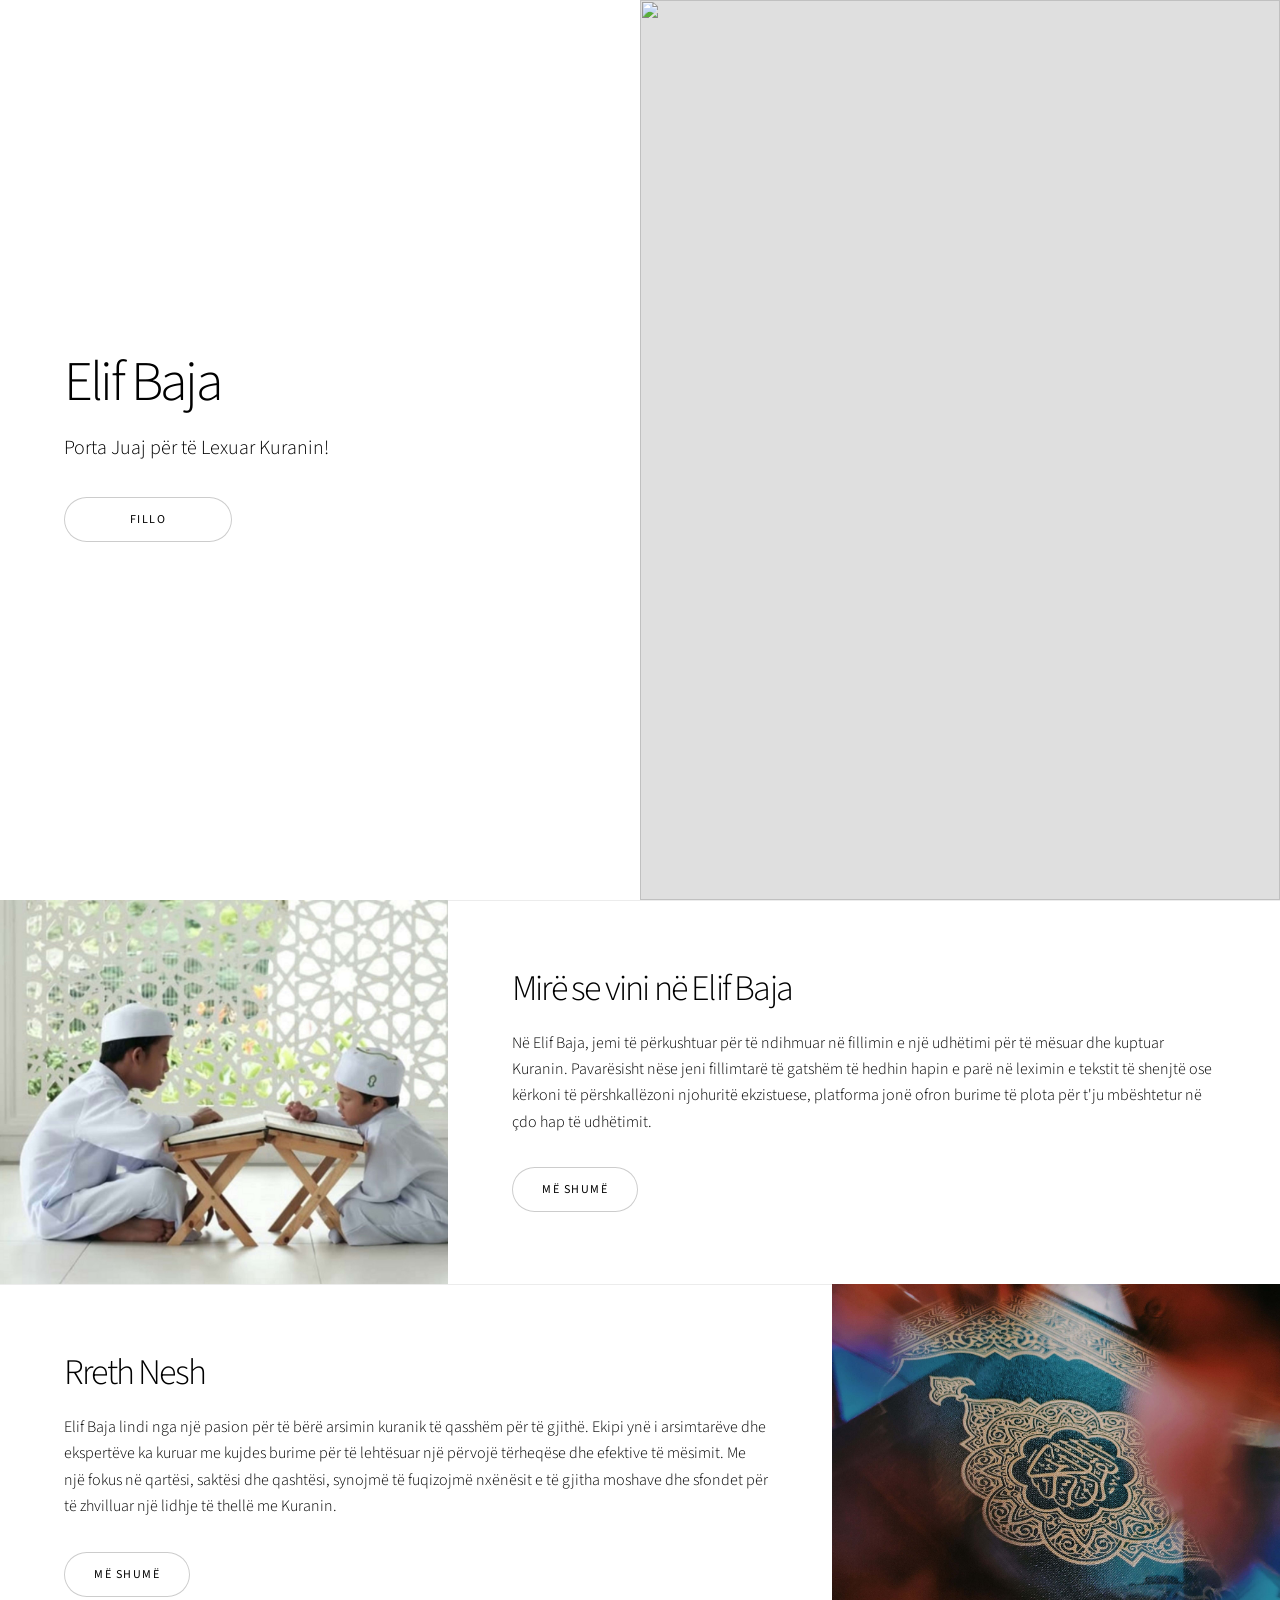
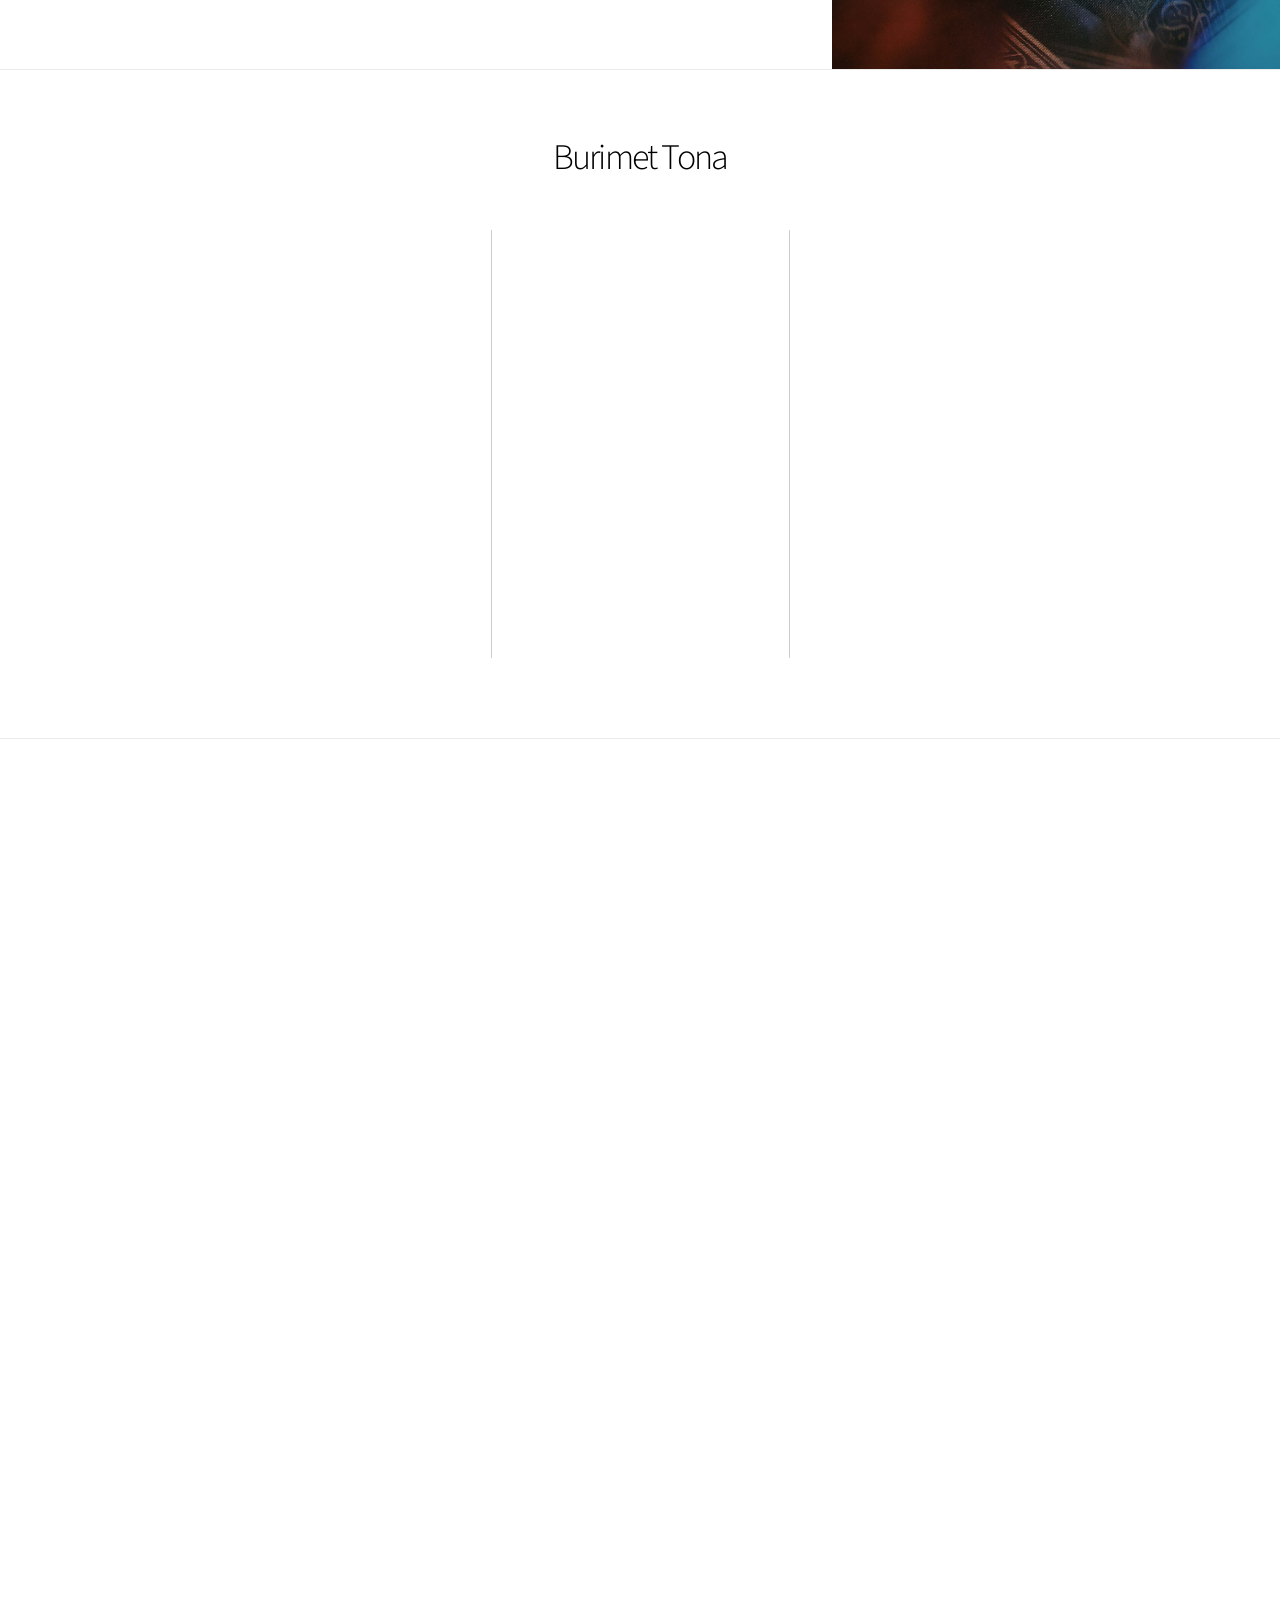
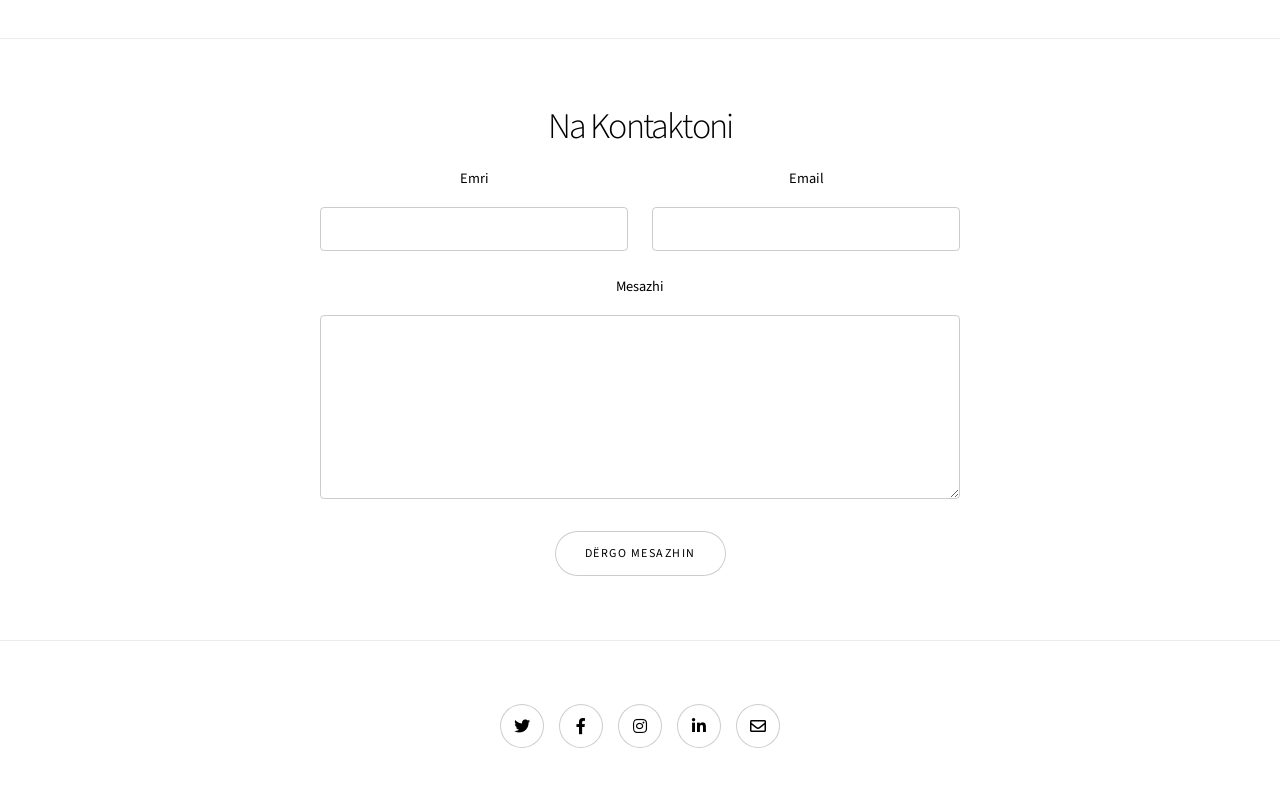
==== commit c7ca2f1f: "use google drive for pdf" ====
--- a/index.html
+++ b/index.html
@@ -5,62 +5,74 @@
 	Free for personal and commercial use under the CCA 3.0 license (html5up.net/license)
 -->
 <html>
-	<head>
-		<title>Elif Baja</title>
-		<meta charset="utf-8" />
-		<meta name="viewport" content="width=device-width, initial-scale=1, user-scalable=no" />
-		<link rel="stylesheet" href="assets/css/main.css" />
-		<noscript><link rel="stylesheet" href="assets/css/noscript.css" /></noscript>
-	</head>
-	<body class="is-preload">
-
-		<!-- Wrapper -->
-			<div id="wrapper" class="divided">
-
-				<!-- One -->
-					<section class="banner style1 orient-left content-align-left image-position-right fullscreen onload-image-fade-in onload-content-fade-right">
-						<div class="content">
-							<h1>Elif Baja</h1>
-							<p class="major">Porta Juaj për të Lexuar Kuranin!</p>
-							<ul class="actions stacked">
-								<li><a href="#first" class="button big wide smooth-scroll-middle">Fillo</a></li>
-							</ul>
-						</div>
-						<div class="image">
-							<img src="images/quran/image_1.jpg" alt="" />
-						</div>
-					</section>
-
-				<!-- Two -->
-					<section class="spotlight style1 orient-right content-align-left image-position-center onscroll-image-fade-in" id="first">
-						<div class="content">
-							<h2>Mirë se vini në Elif Baja</h2>
-							<p>Në Elif Baja, jemi të përkushtuar për të ndihmuar në fillimin e një udhëtimi për të mësuar dhe kuptuar Kuranin. Pavarësisht nëse jeni fillimtarë të gatshëm të hedhin hapin e parë në leximin e tekstit të shenjtë ose kërkoni të përshkallëzoni njohuritë ekzistuese, platforma jonë ofron burime të plota për t'ju mbështetur në çdo hap të udhëtimit.</p>
-							<ul class="actions stacked">
-								<li><a href="#libri" class="button smooth-scroll-middle">Më shumë</a></li>
-							</ul>
-						</div>
-						<div class="image">
-							<img src="images/quran/image_3.jpg" alt="" />
-						</div>
-					</section>
-
-				<!-- Three -->
-					<section class="spotlight style1 orient-left content-align-left image-position-center onscroll-image-fade-in">
-						<div class="content">
-							<h2>Rreth Nesh</h2>
-							<p>Elif Baja lindi nga një pasion për të bërë arsimin kuranik të qasshëm për të gjithë. Ekipi ynë i arsimtarëve dhe ekspertëve ka kuruar me kujdes burime për të lehtësuar një përvojë tërheqëse dhe efektive të mësimit. Me një fokus në qartësi, saktësi dhe qashtësi, synojmë të fuqizojmë nxënësit e të gjitha moshave dhe sfondet për të zhvilluar një lidhje të thellë me Kuranin.</p>
-							<ul class="actions stacked">
-								<li><a href="#libri" class="button smooth-scroll-middle">Më shumë</a></li>
-							</ul>
-						</div>
-						<div class="image">
-							<img src="images/quran/image_4.jpg" alt="" />
-						</div>
-					</section>
-
-				<!-- Four -->
-					<!-- <section class="spotlight style1 orient-right content-align-left image-position-center onscroll-image-fade-in">
+
+<head>
+	<title>Elif Baja</title>
+	<meta charset="utf-8" />
+	<meta name="viewport" content="width=device-width, initial-scale=1, user-scalable=no" />
+	<link rel="stylesheet" href="assets/css/main.css" />
+	<noscript>
+		<link rel="stylesheet" href="assets/css/noscript.css" />
+	</noscript>
+</head>
+
+<body class="is-preload">
+
+	<!-- Wrapper -->
+	<div id="wrapper" class="divided">
+
+		<!-- One -->
+		<section
+			class="banner style1 orient-left content-align-left image-position-right fullscreen onload-image-fade-in onload-content-fade-right">
+			<div class="content">
+				<h1>Elif Baja</h1>
+				<p class="major">Porta Juaj për të Lexuar Kuranin!</p>
+				<ul class="actions stacked">
+					<li><a href="#first" class="button big wide smooth-scroll-middle">Fillo</a></li>
+				</ul>
+			</div>
+			<div class="image">
+				<img loading="lazy" src="images/quran/image_1.jpg" alt="" />
+			</div>
+		</section>
+
+		<!-- Two -->
+		<section class="spotlight style1 orient-right content-align-left image-position-center onscroll-image-fade-in"
+			id="first">
+			<div class="content">
+				<h2>Mirë se vini në Elif Baja</h2>
+				<p>Në Elif Baja, jemi të përkushtuar për të ndihmuar në fillimin e një udhëtimi për të mësuar dhe
+					kuptuar Kuranin. Pavarësisht nëse jeni fillimtarë të gatshëm të hedhin hapin e parë në leximin e
+					tekstit të shenjtë ose kërkoni të përshkallëzoni njohuritë ekzistuese, platforma jonë ofron burime
+					të plota për t'ju mbështetur në çdo hap të udhëtimit.</p>
+				<ul class="actions stacked">
+					<li><a href="#libri" class="button smooth-scroll-middle">Më shumë</a></li>
+				</ul>
+			</div>
+			<div class="image">
+				<img loading="lazy" src="images/quran/image_3.jpg" alt="" />
+			</div>
+		</section>
+
+		<!-- Three -->
+		<section class="spotlight style1 orient-left content-align-left image-position-center onscroll-image-fade-in">
+			<div class="content">
+				<h2>Rreth Nesh</h2>
+				<p>Elif Baja lindi nga një pasion për të bërë arsimin kuranik të qasshëm për të gjithë. Ekipi ynë i
+					arsimtarëve dhe ekspertëve ka kuruar me kujdes burime për të lehtësuar një përvojë tërheqëse dhe
+					efektive të mësimit. Me një fokus në qartësi, saktësi dhe qashtësi, synojmë të fuqizojmë nxënësit e
+					të gjitha moshave dhe sfondet për të zhvilluar një lidhje të thellë me Kuranin.</p>
+				<ul class="actions stacked">
+					<li><a href="#libri" class="button smooth-scroll-middle">Më shumë</a></li>
+				</ul>
+			</div>
+			<div class="image">
+				<img loading="lazy" src="images/quran/image_4.jpg" alt="" />
+			</div>
+		</section>
+
+		<!-- Four -->
+		<!-- <section class="spotlight style1 orient-right content-align-left image-position-center onscroll-image-fade-in">
 						<div class="content">
 							<h2>Pharetra etiam nulla</h2>
 							<p>Lorem ipsum dolor sit amet, consectetur adipiscing elit. Morbi id ante sed ex pharetra lacinia sit amet vel massa. Donec facilisis laoreet nulla eu bibendum. Donec ut ex risus. Fusce lorem lectus, pharetra pretium massa et, hendrerit vestibulum odio lorem ipsum dolor sit amet.</p>
@@ -73,15 +85,15 @@
 						</div>
 					</section> -->
 
-				<!-- Five -->
-					<!-- <section class="wrapper style1 align-center">
+		<!-- Five -->
+		<!-- <section class="wrapper style1 align-center">
 						<div class="inner">
 							<h2>Massa sed condimentum</h2>
 							<p>Lorem ipsum dolor sit amet, consectetur adipiscing elit. Morbi id ante sed ex pharetra lacinia sit amet vel massa. Donec facilisis laoreet nulla eu bibendum. Donec ut ex risus. Fusce lorem lectus, pharetra pretium massa et, hendrerit vestibulum odio lorem ipsum.</p>
 						</div> -->
 
-						<!-- Gallery -->
-							<!-- <div class="gallery style2 medium lightbox onscroll-fade-in">
+		<!-- Gallery -->
+		<!-- <div class="gallery style2 medium lightbox onscroll-fade-in">
 								<article>
 									<a href="images/gallery/fulls/01.jpg" class="image">
 										<img src="images/gallery/thumbs/01.jpg" alt="" />
@@ -230,28 +242,36 @@
 
 					</section> -->
 
-				<!-- Six -->
-					<section class="wrapper style1 align-center">
-						<div class="inner">
-							<h2>Burimet Tona</h2>
-							<!-- <p>Lorem ipsum dolor sit amet, consectetur adipiscing elit. Morbi id ante sed ex pharetra lacinia sit amet vel massa. Donec facilisis laoreet nulla eu bibendum. Donec ut ex risus. Fusce lorem lectus, pharetra pretium massa et, hendrerit vestibulum odio lorem ipsum.</p> -->
-							<div class="items style1 medium onscroll-fade-in">
-								<section>
-									<span class="icon style2 major fa-gem"></span>
-									<h3>Libri PDF</h3>
-									<p>Hyni në tekstin kuranik në tërësinë e tij përmes formatit tonë të shkarkueshëm PDF. Pavarësisht nëse preferoni studimin jashtë linjeje ose keni nevojë për një referencë të lehtë, kopja jonë dixhitale siguron qasje të përshtatshme në tekstin e shenjtë në çdo kohë dhe kudo.</p>
-								</section>
-								<section>
-									<span class="icon solid style2 major fa-save"></span>
-									<h3>Mësime Interaktive</h3>
-									<p>Zhyteni në mësimet tona interaktive të projektuara për të përgjigjur ndaj nxënësve të të gjitha niveleve të përparimit. Nga mësimi i alfabetit arab deri në zotimin e rregullave të Tajwidit, kurrikula jonë e strukturuar ofron një progresion të përsosur drejt flukshmirësisë kuranike.</p>
-								</section>
-								<section>
-									<span class="icon solid style2 major fa-chart-bar"></span>
-									<h3>Materiale Shtesë</h3>
-									<p>Eksploroni një pasuri të materialeve shtesë, duke përfshirë regjistrime audio, listat e fjalëve, dhe ushtrime praktike, për të thelluar kuptimin tuaj dhe për të forcuar mësimin tuaj.</p>
-								</section>
-								<!-- <section>
+		<!-- Six -->
+		<section class="wrapper style1 align-center">
+			<div class="inner">
+				<h2>Burimet Tona</h2>
+				<!-- <p>Lorem ipsum dolor sit amet, consectetur adipiscing elit. Morbi id ante sed ex pharetra lacinia sit amet vel massa. Donec facilisis laoreet nulla eu bibendum. Donec ut ex risus. Fusce lorem lectus, pharetra pretium massa et, hendrerit vestibulum odio lorem ipsum.</p> -->
+				<div class="items style1 medium onscroll-fade-in">
+					<section>
+						<span class="icon style2 major fa-gem"></span>
+						<h3>Libri PDF</h3>
+						<p>Hyni në tekstin kuranik në tërësinë e tij përmes formatit tonë të shkarkueshëm PDF.
+							Pavarësisht nëse preferoni studimin jashtë linjeje ose keni nevojë për një referencë të
+							lehtë, kopja jonë dixhitale siguron qasje të përshtatshme në tekstin e shenjtë në çdo kohë
+							dhe kudo.</p>
+					</section>
+					<section>
+						<span class="icon solid style2 major fa-save"></span>
+						<h3>Mësime Interaktive</h3>
+						<p>Zhyteni në mësimet tona interaktive të projektuara për të përgjigjur ndaj nxënësve të të
+							gjitha niveleve të përparimit. Nga mësimi i alfabetit arab deri në zotimin e rregullave të
+							Tajwidit, kurrikula jonë e strukturuar ofron një progresion të përsosur drejt flukshmirësisë
+							kuranike.</p>
+					</section>
+					<section>
+						<span class="icon solid style2 major fa-chart-bar"></span>
+						<h3>Materiale Shtesë</h3>
+						<p>Eksploroni një pasuri të materialeve shtesë, duke përfshirë regjistrime audio, listat e
+							fjalëve, dhe ushtrime praktike, për të thelluar kuptimin tuaj dhe për të forcuar mësimin
+							tuaj.</p>
+					</section>
+					<!-- <section>
 									<span class="icon solid style2 major fa-wifi"></span>
 									<h3>Amet</h3>
 									<p>Lorem ipsum dolor sit amet, consectetur adipiscing elit. Morbi dui turpis, cursus eget orci amet aliquam congue semper. Etiam eget ultrices risus nec tempor elit.</p>
@@ -296,65 +316,69 @@
 									<h3>Risus</h3>
 									<p>Lorem ipsum dolor sit amet, consectetur adipiscing elit. Morbi dui turpis, cursus eget orci amet aliquam congue semper. Etiam eget ultrices risus nec tempor elit.</p>
 								</section> -->
-							</div>
-						</div>
-					</section>
-
-					<section id="libri" class="pdf-container">
-						<embed class="pdf-embed" src="/assets/book.pdf" type="application/pdf">
-					</section>
-
-				<!-- Seven -->
-					<section class="wrapper style1 align-center">
-						<div class="inner medium">
-							<h2>Na Kontaktoni</h2>
-							<form method="post" action="#">
-								<div class="fields">
-									<div class="field half">
-										<label for="name">Emri</label>
-										<input type="text" name="name" id="name" value="" />
-									</div>
-									<div class="field half">
-										<label for="email">Email</label>
-										<input type="email" name="email" id="email" value="" />
-									</div>
-									<div class="field">
-										<label for="message">Mesazhi</label>
-										<textarea name="message" id="message" rows="6"></textarea>
-									</div>
-								</div>
-								<ul class="actions special">
-									<li><input type="submit" name="submit" id="submit" value="Dërgo mesazhin" /></li>
-								</ul>
-							</form>
-
-						</div>
-					</section>
-
-				<!-- Footer -->
-					<footer class="wrapper style1 align-center">
-						<div class="inner">
-							<ul class="icons">
-								<li><a href="#" class="icon brands style2 fa-twitter"><span class="label">Twitter</span></a></li>
-								<li><a href="#" class="icon brands style2 fa-facebook-f"><span class="label">Facebook</span></a></li>
-								<li><a href="#" class="icon brands style2 fa-instagram"><span class="label">Instagram</span></a></li>
-								<li><a href="#" class="icon brands style2 fa-linkedin-in"><span class="label">LinkedIn</span></a></li>
-								<li><a href="#" class="icon style2 fa-envelope"><span class="label">Email</span></a></li>
-							</ul>
-							<!-- <p>&copy; Untitled. Design: <a href="https://html5up.net">HTML5 UP</a>.</p> -->
-						</div>
-					</footer>
-
-			</div>
-
-		<!-- Scripts -->
-			<script src="assets/js/jquery.min.js"></script>
-			<script src="assets/js/jquery.scrollex.min.js"></script>
-			<script src="assets/js/jquery.scrolly.min.js"></script>
-			<script src="assets/js/browser.min.js"></script>
-			<script src="assets/js/breakpoints.min.js"></script>
-			<script src="assets/js/util.js"></script>
-			<script src="assets/js/main.js"></script>
-
-	</body>
+				</div>
+			</div>
+		</section>
+
+		<section id="libri" class="pdf-container spotlight style1">
+			<embed class="pdf-embed" src="https://drive.google.com/file/d/1nhz2k4sSu52te54ARMvlQEmgR3N6Xsom/preview"
+				allow="autoplay"></embed>
+		</section>
+
+		<!-- Seven -->
+		<section class="wrapper style1 align-center">
+			<div class="inner medium">
+				<h2>Na Kontaktoni</h2>
+				<form method="post" action="#">
+					<div class="fields">
+						<div class="field half">
+							<label for="name">Emri</label>
+							<input type="text" name="name" id="name" value="" />
+						</div>
+						<div class="field half">
+							<label for="email">Email</label>
+							<input type="email" name="email" id="email" value="" />
+						</div>
+						<div class="field">
+							<label for="message">Mesazhi</label>
+							<textarea name="message" id="message" rows="6"></textarea>
+						</div>
+					</div>
+					<ul class="actions special">
+						<li><input type="submit" name="submit" id="submit" value="Dërgo mesazhin" /></li>
+					</ul>
+				</form>
+
+			</div>
+		</section>
+
+		<!-- Footer -->
+		<footer class="wrapper style1 align-center">
+			<div class="inner">
+				<ul class="icons">
+					<li><a href="#" class="icon brands style2 fa-twitter"><span class="label">Twitter</span></a></li>
+					<li><a href="#" class="icon brands style2 fa-facebook-f"><span class="label">Facebook</span></a>
+					</li>
+					<li><a href="#" class="icon brands style2 fa-instagram"><span class="label">Instagram</span></a>
+					</li>
+					<li><a href="#" class="icon brands style2 fa-linkedin-in"><span class="label">LinkedIn</span></a>
+					</li>
+					<li><a href="#" class="icon style2 fa-envelope"><span class="label">Email</span></a></li>
+				</ul>
+				<!-- <p>&copy; Untitled. Design: <a href="https://html5up.net">HTML5 UP</a>.</p> -->
+			</div>
+		</footer>
+
+	</div>
+
+	<!-- Scripts -->
+	<script src="assets/js/jquery.min.js"></script>
+	<script src="assets/js/jquery.scrollex.min.js"></script>
+	<script src="assets/js/jquery.scrolly.min.js"></script>
+	<script src="assets/js/browser.min.js"></script>
+	<script src="assets/js/breakpoints.min.js"></script>
+	<script src="assets/js/util.min.js"></script>
+	<script src="assets/js/main.min.js"></script>
+</body>
+
 </html>
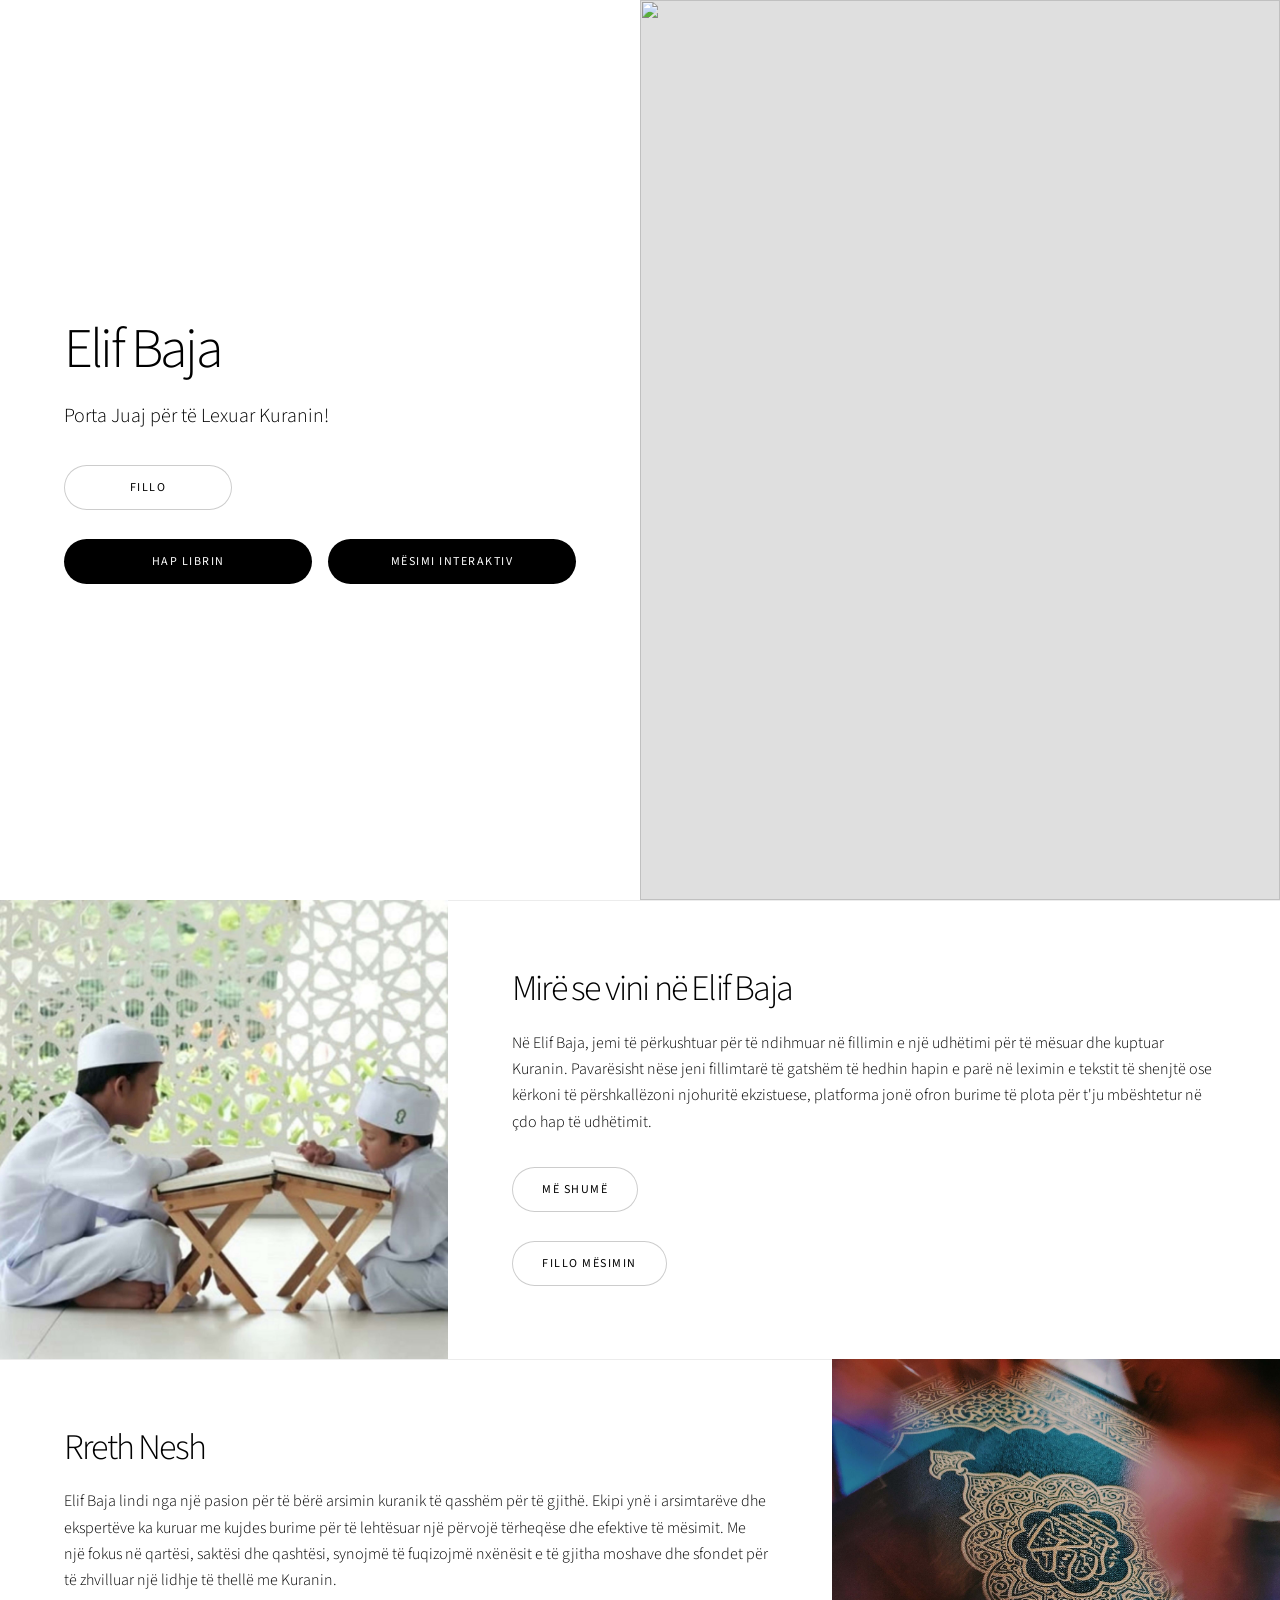
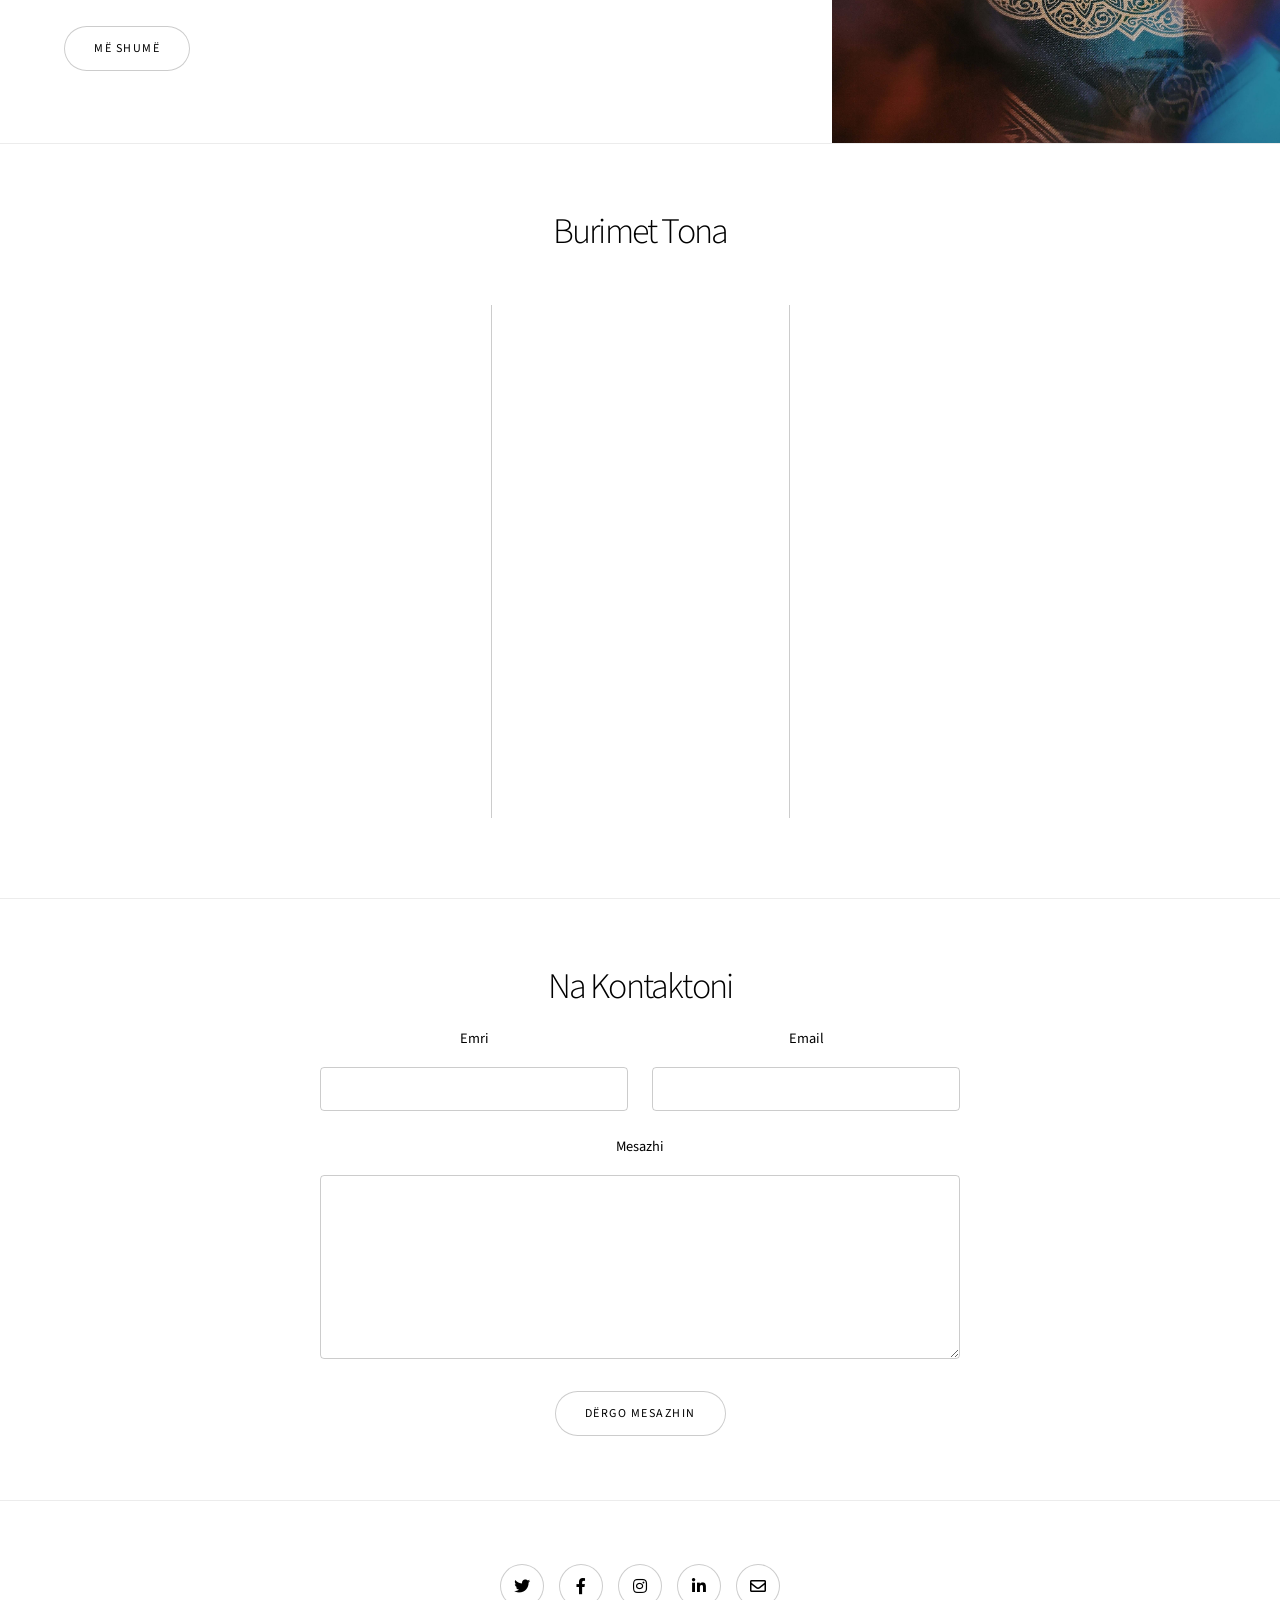
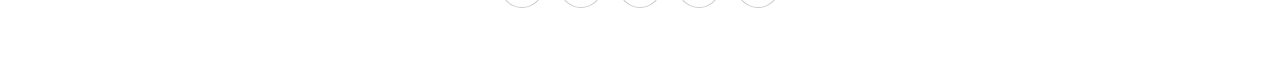
==== commit 3ef0fbd1: "added interactive learning" ====
--- a/index.html
+++ b/index.html
@@ -14,6 +14,26 @@
 	<noscript>
 		<link rel="stylesheet" href="assets/css/noscript.css" />
 	</noscript>
+	<style>
+		/* Custom CSS to make primary buttons appear side by side */
+		.actions.stacked.horizontal-primary li.primary-group {
+			display: flex;
+			gap: 1rem;
+			width: 100%;
+		}
+		
+		.actions.stacked.horizontal-primary li.primary-group a {
+			flex: 1;
+			text-align: center;
+		}
+		
+		@media screen and (max-width: 736px) {
+			.actions.stacked.horizontal-primary li.primary-group {
+				flex-direction: column;
+				gap: 0.5rem;
+			}
+		}
+	</style>
 </head>
 
 <body class="is-preload">
@@ -27,8 +47,12 @@
 			<div class="content">
 				<h1>Elif Baja</h1>
 				<p class="major">Porta Juaj për të Lexuar Kuranin!</p>
-				<ul class="actions stacked">
+				<ul class="actions stacked horizontal-primary">
 					<li><a href="#first" class="button big wide smooth-scroll-middle">Fillo</a></li>
+					<li class="primary-group">
+						<a href="https://drive.google.com/file/d/14Q5SS95adGWHmMQ24ksUwayk1ZlUwUgE/preview" target="_blank" class="button big wide primary">Hap librin</a>
+						<a href="learning.html" target="_blank" class="button big wide primary">Mësimi Interaktiv</a>
+					</li>
 				</ul>
 			</div>
 			<div class="image">
@@ -47,6 +71,7 @@
 					të plota për t'ju mbështetur në çdo hap të udhëtimit.</p>
 				<ul class="actions stacked">
 					<li><a href="#libri" class="button smooth-scroll-middle">Më shumë</a></li>
+					<li><a href="learning.html" class="button">Fillo Mësimin</a></li>
 				</ul>
 			</div>
 			<div class="image">
@@ -71,182 +96,10 @@
 			</div>
 		</section>
 
-		<!-- Four -->
-		<!-- <section class="spotlight style1 orient-right content-align-left image-position-center onscroll-image-fade-in">
-						<div class="content">
-							<h2>Pharetra etiam nulla</h2>
-							<p>Lorem ipsum dolor sit amet, consectetur adipiscing elit. Morbi id ante sed ex pharetra lacinia sit amet vel massa. Donec facilisis laoreet nulla eu bibendum. Donec ut ex risus. Fusce lorem lectus, pharetra pretium massa et, hendrerit vestibulum odio lorem ipsum dolor sit amet.</p>
-							<ul class="actions stacked">
-								<li><a href="#" class="button">Learn More</a></li>
-							</ul>
-						</div>
-						<div class="image">
-							<img src="images/spotlight03.jpg" alt="" />
-						</div>
-					</section> -->
-
-		<!-- Five -->
-		<!-- <section class="wrapper style1 align-center">
-						<div class="inner">
-							<h2>Massa sed condimentum</h2>
-							<p>Lorem ipsum dolor sit amet, consectetur adipiscing elit. Morbi id ante sed ex pharetra lacinia sit amet vel massa. Donec facilisis laoreet nulla eu bibendum. Donec ut ex risus. Fusce lorem lectus, pharetra pretium massa et, hendrerit vestibulum odio lorem ipsum.</p>
-						</div> -->
-
-		<!-- Gallery -->
-		<!-- <div class="gallery style2 medium lightbox onscroll-fade-in">
-								<article>
-									<a href="images/gallery/fulls/01.jpg" class="image">
-										<img src="images/gallery/thumbs/01.jpg" alt="" />
-									</a>
-									<div class="caption">
-										<h3>Ipsum Dolor</h3>
-										<p>Lorem ipsum dolor amet, consectetur magna etiam elit. Etiam sed ultrices.</p>
-										<ul class="actions fixed">
-											<li><span class="button small">Details</span></li>
-										</ul>
-									</div>
-								</article>
-								<article>
-									<a href="images/gallery/fulls/02.jpg" class="image">
-										<img src="images/gallery/thumbs/02.jpg" alt="" />
-									</a>
-									<div class="caption">
-										<h3>Feugiat Lorem</h3>
-										<p>Lorem ipsum dolor amet, consectetur magna etiam elit. Etiam sed ultrices.</p>
-										<ul class="actions fixed">
-											<li><span class="button small">Details</span></li>
-										</ul>
-									</div>
-								</article>
-								<article>
-									<a href="images/gallery/fulls/03.jpg" class="image">
-										<img src="images/gallery/thumbs/03.jpg" alt="" />
-									</a>
-									<div class="caption">
-										<h3>Magna Amet</h3>
-										<p>Lorem ipsum dolor amet, consectetur magna etiam elit. Etiam sed ultrices.</p>
-										<ul class="actions fixed">
-											<li><span class="button small">Details</span></li>
-										</ul>
-									</div>
-								</article>
-								<article>
-									<a href="images/gallery/fulls/04.jpg" class="image">
-										<img src="images/gallery/thumbs/04.jpg" alt="" />
-									</a>
-									<div class="caption">
-										<h3>Sed Tempus</h3>
-										<p>Lorem ipsum dolor amet, consectetur magna etiam elit. Etiam sed ultrices.</p>
-										<ul class="actions fixed">
-											<li><span class="button small">Details</span></li>
-										</ul>
-									</div>
-								</article>
-								<article>
-									<a href="images/gallery/fulls/05.jpg" class="image">
-										<img src="images/gallery/thumbs/05.jpg" alt="" />
-									</a>
-									<div class="caption">
-										<h3>Ultrices Magna</h3>
-										<p>Lorem ipsum dolor amet, consectetur magna etiam elit. Etiam sed ultrices.</p>
-										<ul class="actions fixed">
-											<li><span class="button small">Details</span></li>
-										</ul>
-									</div>
-								</article>
-								<article>
-									<a href="images/gallery/fulls/06.jpg" class="image">
-										<img src="images/gallery/thumbs/06.jpg" alt="" />
-									</a>
-									<div class="caption">
-										<h3>Sed Tempus</h3>
-										<p>Lorem ipsum dolor amet, consectetur magna etiam elit. Etiam sed ultrices.</p>
-										<ul class="actions fixed">
-											<li><span class="button small">Details</span></li>
-										</ul>
-									</div>
-								</article>
-								<article>
-									<a href="images/gallery/fulls/07.jpg" class="image">
-										<img src="images/gallery/thumbs/07.jpg" alt="" />
-									</a>
-									<div class="caption">
-										<h3>Ipsum Lorem</h3>
-										<p>Lorem ipsum dolor amet, consectetur magna etiam elit. Etiam sed ultrices.</p>
-										<ul class="actions fixed">
-											<li><span class="button small">Details</span></li>
-										</ul>
-									</div>
-								</article>
-								<article>
-									<a href="images/gallery/fulls/08.jpg" class="image">
-										<img src="images/gallery/thumbs/08.jpg" alt="" />
-									</a>
-									<div class="caption">
-										<h3>Magna Risus</h3>
-										<p>Lorem ipsum dolor amet, consectetur magna etiam elit. Etiam sed ultrices.</p>
-										<ul class="actions fixed">
-											<li><span class="button small">Details</span></li>
-										</ul>
-									</div>
-								</article>
-								<article>
-									<a href="images/gallery/fulls/09.jpg" class="image">
-										<img src="images/gallery/thumbs/09.jpg" alt="" />
-									</a>
-									<div class="caption">
-										<h3>Tempus Dolor</h3>
-										<p>Lorem ipsum dolor amet, consectetur magna etiam elit. Etiam sed ultrices.</p>
-										<ul class="actions fixed">
-											<li><span class="button small">Details</span></li>
-										</ul>
-									</div>
-								</article>
-								<article>
-									<a href="images/gallery/fulls/10.jpg" class="image">
-										<img src="images/gallery/thumbs/10.jpg" alt="" />
-									</a>
-									<div class="caption">
-										<h3>Sed Etiam</h3>
-										<p>Lorem ipsum dolor amet, consectetur magna etiam elit. Etiam sed ultrices.</p>
-										<ul class="actions fixed">
-											<li><span class="button small">Details</span></li>
-										</ul>
-									</div>
-								</article>
-								<article>
-									<a href="images/gallery/fulls/11.jpg" class="image">
-										<img src="images/gallery/thumbs/11.jpg" alt="" />
-									</a>
-									<div class="caption">
-										<h3>Magna Lorem</h3>
-										<p>Lorem ipsum dolor amet, consectetur magna etiam elit. Etiam sed ultrices.</p>
-										<ul class="actions fixed">
-											<li><span class="button small">Details</span></li>
-										</ul>
-									</div>
-								</article>
-								<article>
-									<a href="images/gallery/fulls/12.jpg" class="image">
-										<img src="images/gallery/thumbs/12.jpg" alt="" />
-									</a>
-									<div class="caption">
-										<h3>Ipsum Dolor</h3>
-										<p>Lorem ipsum dolor amet, consectetur magna etiam elit. Etiam sed ultrices.</p>
-										<ul class="actions fixed">
-											<li><span class="button small">Details</span></li>
-										</ul>
-									</div>
-								</article>
-							</div>
-
-					</section> -->
-
 		<!-- Six -->
 		<section class="wrapper style1 align-center">
 			<div class="inner">
 				<h2>Burimet Tona</h2>
-				<!-- <p>Lorem ipsum dolor sit amet, consectetur adipiscing elit. Morbi id ante sed ex pharetra lacinia sit amet vel massa. Donec facilisis laoreet nulla eu bibendum. Donec ut ex risus. Fusce lorem lectus, pharetra pretium massa et, hendrerit vestibulum odio lorem ipsum.</p> -->
 				<div class="items style1 medium onscroll-fade-in">
 					<section>
 						<span class="icon style2 major fa-gem"></span>
@@ -255,6 +108,9 @@
 							Pavarësisht nëse preferoni studimin jashtë linjeje ose keni nevojë për një referencë të
 							lehtë, kopja jonë dixhitale siguron qasje të përshtatshme në tekstin e shenjtë në çdo kohë
 							dhe kudo.</p>
+						<ul class="actions">
+							<li><a href="#libri" class="button smooth-scroll-middle">Shiko PDF-në</a></li>
+						</ul>
 					</section>
 					<section>
 						<span class="icon solid style2 major fa-save"></span>
@@ -263,6 +119,9 @@
 							gjitha niveleve të përparimit. Nga mësimi i alfabetit arab deri në zotimin e rregullave të
 							Tajwidit, kurrikula jonë e strukturuar ofron një progresion të përsosur drejt flukshmirësisë
 							kuranike.</p>
+						<ul class="actions">
+							<li><a href="learning.html" class="button">Fillo Mësimin</a></li>
+						</ul>
 					</section>
 					<section>
 						<span class="icon solid style2 major fa-chart-bar"></span>
@@ -270,59 +129,12 @@
 						<p>Eksploroni një pasuri të materialeve shtesë, duke përfshirë regjistrime audio, listat e
 							fjalëve, dhe ushtrime praktike, për të thelluar kuptimin tuaj dhe për të forcuar mësimin
 							tuaj.</p>
+						<ul class="actions">
+							<li><a href="learning.html" class="button">Eksploro Audiot</a></li>
+						</ul>
 					</section>
-					<!-- <section>
-									<span class="icon solid style2 major fa-wifi"></span>
-									<h3>Amet</h3>
-									<p>Lorem ipsum dolor sit amet, consectetur adipiscing elit. Morbi dui turpis, cursus eget orci amet aliquam congue semper. Etiam eget ultrices risus nec tempor elit.</p>
-								</section>
-								<section>
-									<span class="icon solid style2 major fa-cog"></span>
-									<h3>Magna</h3>
-									<p>Lorem ipsum dolor sit amet, consectetur adipiscing elit. Morbi dui turpis, cursus eget orci amet aliquam congue semper. Etiam eget ultrices risus nec tempor elit.</p>
-								</section>
-								<section>
-									<span class="icon style2 major fa-paper-plane"></span>
-									<h3>Tempus</h3>
-									<p>Lorem ipsum dolor sit amet, consectetur adipiscing elit. Morbi dui turpis, cursus eget orci amet aliquam congue semper. Etiam eget ultrices risus nec tempor elit.</p>
-								</section>
-								<section>
-									<span class="icon solid style2 major fa-desktop"></span>
-									<h3>Aliquam</h3>
-									<p>Lorem ipsum dolor sit amet, consectetur adipiscing elit. Morbi dui turpis, cursus eget orci amet aliquam congue semper. Etiam eget ultrices risus nec tempor elit.</p>
-								</section>
-								<section>
-									<span class="icon solid style2 major fa-sync-alt"></span>
-									<h3>Elit</h3>
-									<p>Lorem ipsum dolor sit amet, consectetur adipiscing elit. Morbi dui turpis, cursus eget orci amet aliquam congue semper. Etiam eget ultrices risus nec tempor elit.</p>
-								</section>
-								<section>
-									<span class="icon solid style2 major fa-hashtag"></span>
-									<h3>Morbi</h3>
-									<p>Lorem ipsum dolor sit amet, consectetur adipiscing elit. Morbi dui turpis, cursus eget orci amet aliquam congue semper. Etiam eget ultrices risus nec tempor elit.</p>
-								</section>
-								<section>
-									<span class="icon solid style2 major fa-bolt"></span>
-									<h3>Turpis</h3>
-									<p>Lorem ipsum dolor sit amet, consectetur adipiscing elit. Morbi dui turpis, cursus eget orci amet aliquam congue semper. Etiam eget ultrices risus nec tempor elit.</p>
-								</section>
-								<section>
-									<span class="icon solid style2 major fa-envelope"></span>
-									<h3>Ultrices</h3>
-									<p>Lorem ipsum dolor sit amet, consectetur adipiscing elit. Morbi dui turpis, cursus eget orci amet aliquam congue semper. Etiam eget ultrices risus nec tempor elit.</p>
-								</section>
-								<section>
-									<span class="icon solid style2 major fa-leaf"></span>
-									<h3>Risus</h3>
-									<p>Lorem ipsum dolor sit amet, consectetur adipiscing elit. Morbi dui turpis, cursus eget orci amet aliquam congue semper. Etiam eget ultrices risus nec tempor elit.</p>
-								</section> -->
 				</div>
 			</div>
-		</section>
-
-		<section id="libri" class="pdf-container spotlight style1">
-			<embed class="pdf-embed" src="https://drive.google.com/file/d/1nhz2k4sSu52te54ARMvlQEmgR3N6Xsom/preview"
-				allow="autoplay"></embed>
 		</section>
 
 		<!-- Seven -->
@@ -365,7 +177,6 @@
 					</li>
 					<li><a href="#" class="icon style2 fa-envelope"><span class="label">Email</span></a></li>
 				</ul>
-				<!-- <p>&copy; Untitled. Design: <a href="https://html5up.net">HTML5 UP</a>.</p> -->
 			</div>
 		</footer>
 
